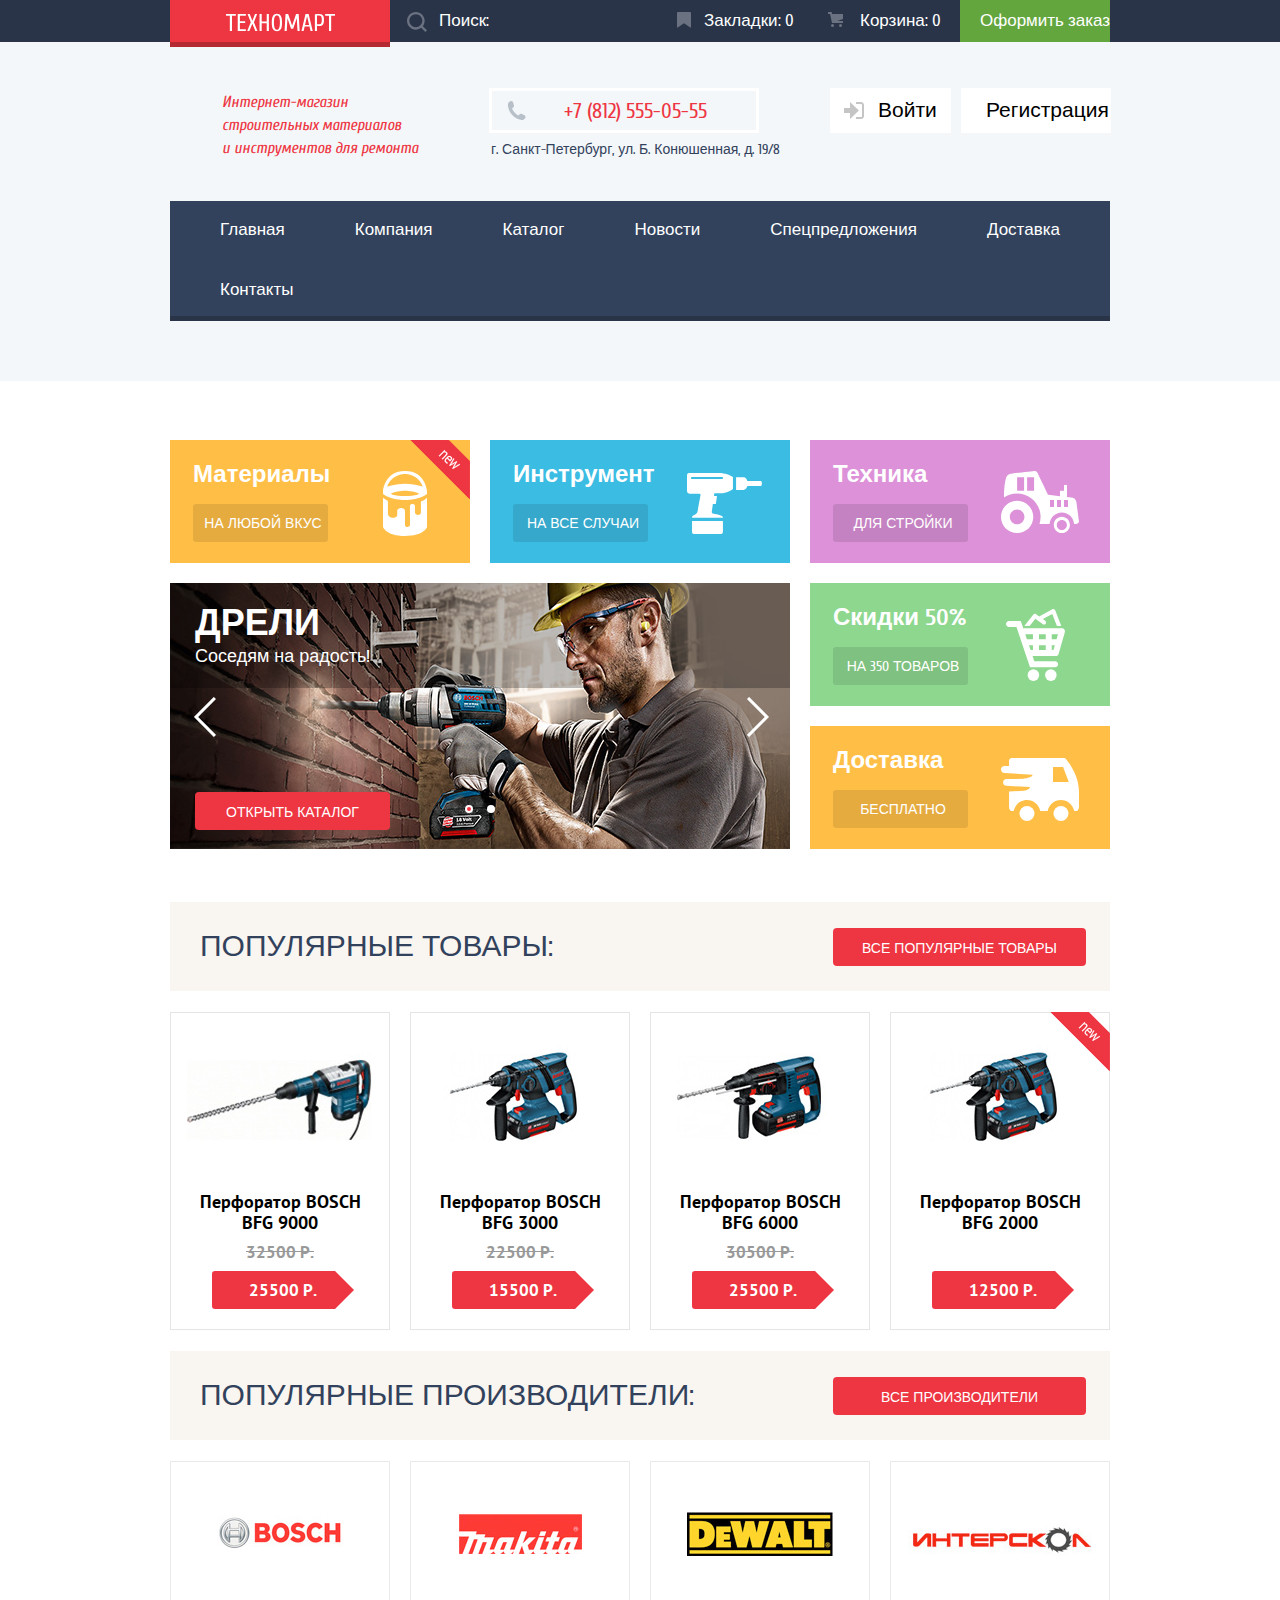
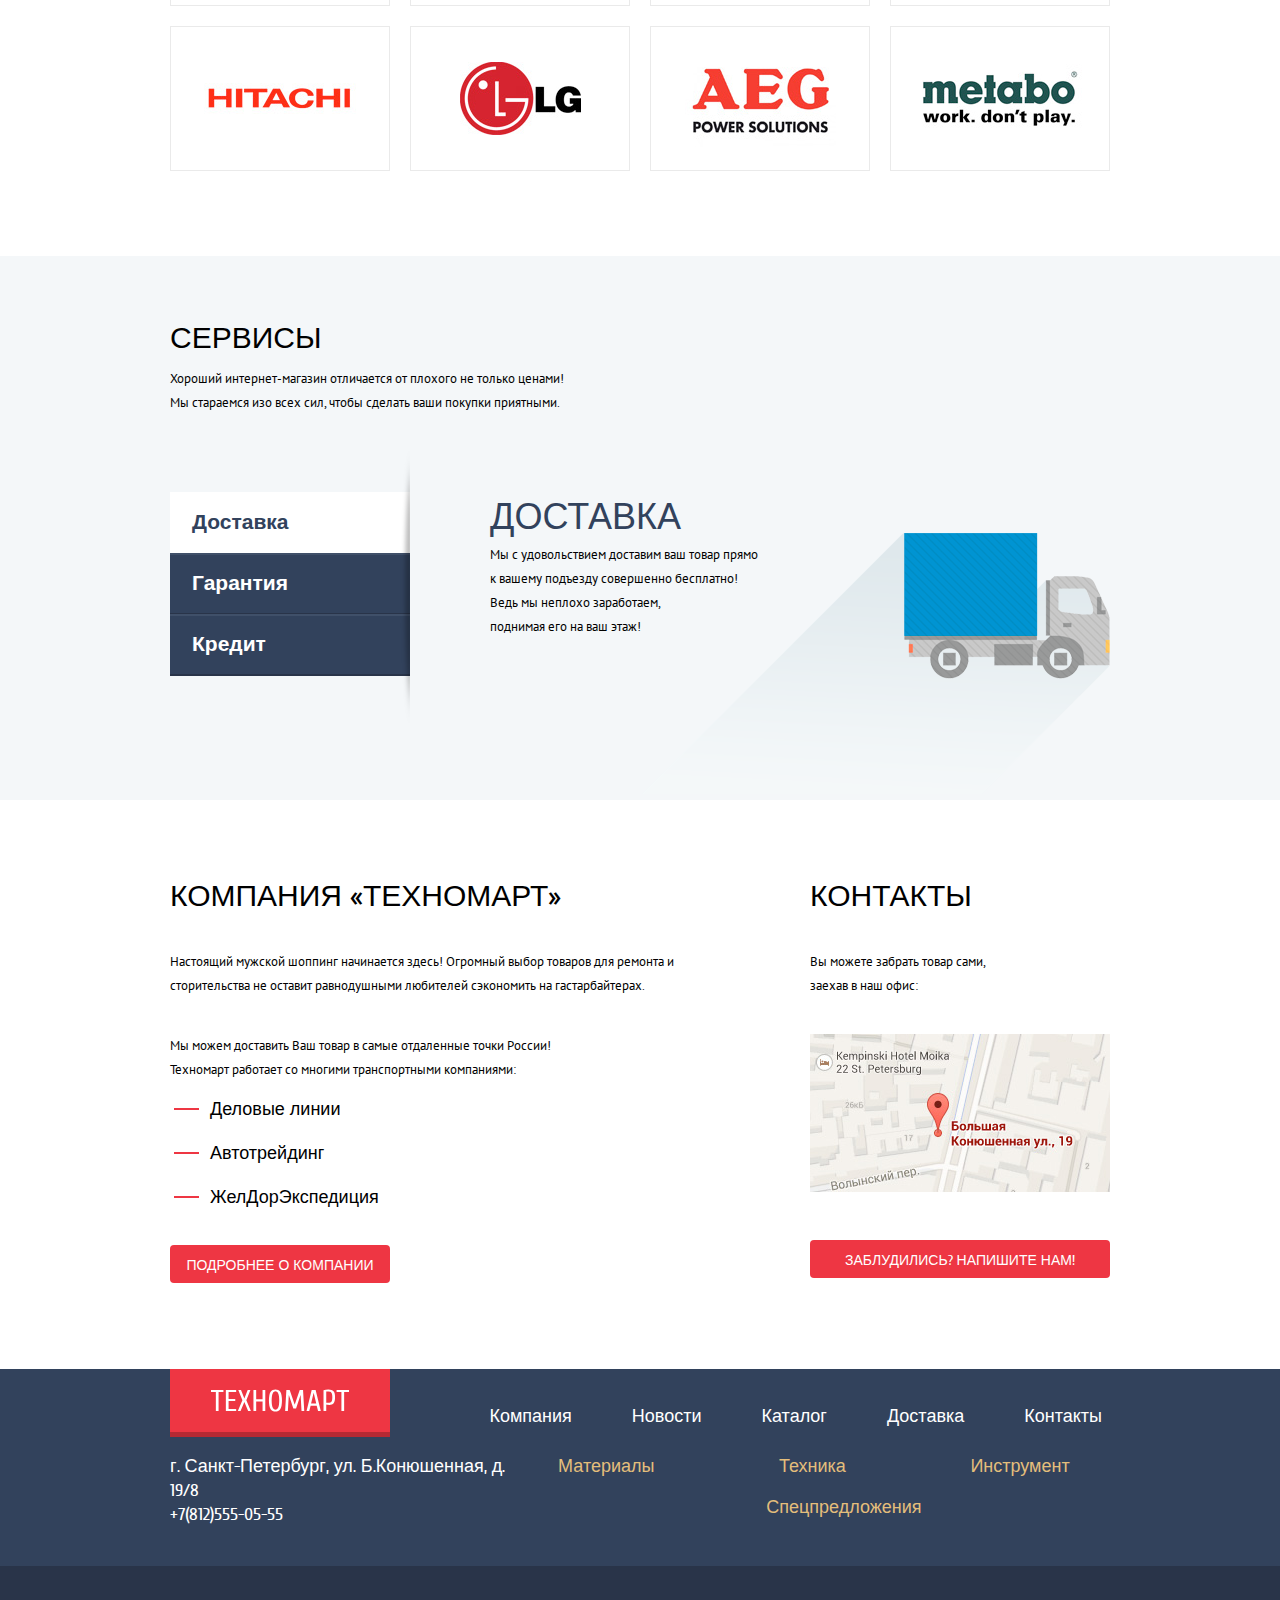
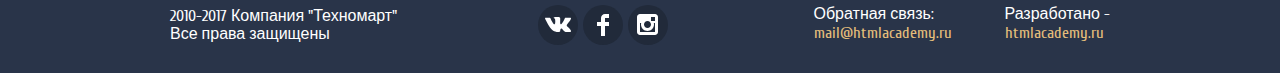
==== index.html @ c39f1f13 "исправил ошибки в js, подогнал весь css под работу в IE11, исправил чекбоксы и радио в каталоге, исп" ====
<!DOCTYPE html>
<html lang="ru">

<head>
  <meta charset="utf-8">
  <meta name="viewport" content="width=device-width, initial-scale=1.0">
  <meta http-equiv="X-UA-Compatible" content="ie=edge">
  <title>HTML Academy: Техномарт</title>
  <link href="https://fonts.googleapis.com/css?family=Cuprum:400,400italic,700&amp;subset=latin,cyrillic"
    rel="stylesheet" type="text/css">
  <link href="https://fonts.googleapis.com/css?family=PT+Sans:400,700&amp;subset=latin,cyrillic" rel="stylesheet"
    type="text/css">
  <link rel="stylesheet" href="css/normalize.css">
  <link rel="stylesheet" href="css/style.css">
</head>

<body>
  <header class="main-header">
    <section class="main-header__up">
      <h2 class="visually-hidden">Техномарт, интернет-магазин инструментов и техники. Панель управления(поиск, оформление заказа)</h2>
      <div class="wrapper container">
        <div>
          <a class="main-header__up-logo"><img src="img/ТЕХНОМАРТ.svg" alt="Надпись ТЕХНОМАРТ" width="109"
              height="19"></a>
        </div>
        <div class="search">
          <form action="#" method="get">
            <label class="search-label">              
              <input type="text" name="search" placeholder="Поиск:">
              <svg class="icon" version="1.1" xmlns="http://www.w3.org/2000/svg"
                xmlns:xlink="http://www.w3.org/1999/xlink" x="0px" y="0px" width="17px" height="17px"
                viewBox="0 0 17 17" enable-background="new 0 0 17 17" xml:space="preserve">
                <g>
                </g>
                <g>
                  <path d="M17,15.586l-3.542-3.542C14.421,10.782,15,9.21,15,7.5C15,3.358,11.643,0,7.5,0C3.358,0,0,3.358,0,7.5
		C0,11.643,3.358,15,7.5,15c1.71,0,3.282-0.579,4.544-1.542L15.586,17L17,15.586z M2,7.5C2,4.467,4.467,2,7.5,2
		C10.532,2,13,4.467,13,7.5c0,3.032-2.468,5.5-5.5,5.5C4.467,13,2,10.532,2,7.5z" />
                </g>
              </svg>
            </label>
          </form>
        </div>
        <div class="main-header__up-actions">
          <a href="bookmarks.html" class="bookmarks">
            <svg class="icon" version="1.1" xmlns="http://www.w3.org/2000/svg"
              xmlns:xlink="http://www.w3.org/1999/xlink" x="0px" y="0px" width="14px" height="16px" viewBox="0 0 14 16"
              enable-background="new 0 0 14 16" xml:space="preserve">
              <path d="M14,15c0,0.55-0.368,0.741-0.818,0.426l-5.363-3.765c-0.45-0.315-1.187-0.315-1.637,0l-5.364,3.765
           C0.368,15.741,0,15.55,0,15V1c0-0.55,0.45-1,1-1h12c0.55,0,1,0.45,1,1V15z" />
            </svg>
            Закладки: 0</a>
          <a href="basket.html" class="basket">
            <svg class="icon" version="1.1" xmlns="http://www.w3.org/2000/svg"
              xmlns:xlink="http://www.w3.org/1999/xlink" x="0px" y="0px" width="15px" height="15px" viewBox="0 0 15 15"
              enable-background="new 0 0 15 15" xml:space="preserve">
              <g>
                <circle cx="4.5" cy="13.5" r="1.5" />
                <circle cx="12.5" cy="13.5" r="1.5" />
                <polygon points="15,2 4.07,2 3.648,0 0,0 0,2 2.031,2 4.016,11 15,11 15,9 9.441,9 15,6.951 	" />
              </g>
            </svg>
            Корзина: 0</a>
          <a href="order.html" class="order">Оформить заказ</a>
        </div>
      </div>
    </section>
    <section class="main-header__down">
      <h2 class="visually-hidden">Техномарт, интернет-магазин инструментов и техники. Контакты и навигация по сайту</h2>
      <div class="wrapper container">
        <div class="main-header__down-info">Интернет-магазин
          <span class="nowrap">строительных материалов</span>
          <span class="nowrap">и инструментов для ремонта</span>          
        </div>
        <div>
          <div class="main-header__down-phone-number">
            <a href="tel:+78125550555" class="number">+7 (812) 555-05-55</a>
          </div>
          <span class="adress">г. Санкт-Петербург, ул. Б. Конюшенная, д. 19/8</span>
        </div>
        <div class="main-header__down-user">         
            <a href="login.html" class="login">
            <svg class="icon" version="1.1" xmlns="http://www.w3.org/2000/svg"
              xmlns:xlink="http://www.w3.org/1999/xlink" x="0px" y="0px" width="20px" height="17px"
              viewBox="0 0 20 17" enable-background="new 0 0 20 17" xml:space="preserve">
              <g>
                <polygon points="14.875,8.5 6,0 6,6 0,6 0,11 6,11 6,17 	" />
              </g>
              <path d="M16.986,15.01h-5.027V17h5.027c2.178,0,3.004-1.81,3.029-3.026V3.028C19.99,1.811,19.164,0,16.986,0h-5.027
         v1.99h5.027c0.839,0,0.992,0.681,1.01,1.057v10.904C17.979,14.327,17.825,15.01,16.986,15.01z" />
            </svg>
            Войти</a>   
        <a href="registration.html" class="register">Регистрация</a>       
                </div>
      </div>
      <nav class="wrapper">
        <ul class="site-navigation">
          <li><a>Главная</a></li>
          <li><a href="about.html">Компания</a></li>
          <li><a href="catalog.html">Каталог</a></li>
          <li><a href="news.html">Новости</a></li>
          <li><a href="promo.html">Спецпредложения</a></li>
          <li><a href="delivery.html">Доставка</a></li>
          <li><a href="contacts.html">Контакты</a></li>          
        </ul>
      </nav>
    </section>
  </header>
  <main class="main-content">
    <div class="wrapper">
      <h1 class="visually-hidden">Техномарт, интернет-магазин инструментов и техники. Ассортимент продукции и Услуги</h1>
      <section class="offers">
        <div class="offers__column">
          <div class="offers__category new">
            <h2>Материалы</h2>
            <a href="#" class="offers__category-button">На любой вкус</a>
          </div>
          <div class="offers__category">
            <h2>Инструмент</h2>
            <a href="#" class="offers__category-button">На все случаи</a>
          </div>
          <article class="offers__category-carousel start">
            <h2 class="offers__category-carousel-heading">Дрели</h2>
            <span class="offers__category-carousel-description">Соседям на радость!</span><br> 
            <span class="arrowleft"></span>         
            <span class="arrowright"></span> 
            <span class="dot-1 dot-active"></span>         
            <span class="dot-2"></span> 
            <a href="catalog.html" class="button">Открыть Каталог</a>
          </article>
      </div>
        <div class="offers__column">
        <div class="offers__category">
          <h2>Техника</h2>
          <a href="#" class="offers__category-button">Для стройки</a>
        </div>        
           <div class="offers__category">
            <h2>Скидки 50%</h2>
            <a href="#" class="offers__category-button">На 350 товаров</a>
          </div>
          <div class="offers__category">
            <h2>Доставка</h2>
            <a href="#" class="offers__category-button">Бесплатно</a>
          </div>
       </div> 
         </section>

      <section>
        <div class="popular-goods">
          <h2>Популярные товары:</h2><a href="" class="button">Все популярные товары</a>
        </div>
        <div class="items">
          <div class="items__list">
            <article class="items__list-item">
              <div class="items__list-item-actions">
                <a href="#" class="buy">
                  <svg version="1.1"  xmlns="http://www.w3.org/2000/svg"
                    xmlns:xlink="http://www.w3.org/1999/xlink" x="0px" y="0px" width="15px" height="15px"
                    viewBox="0 0 15 15" enable-background="new 0 0 15 15" xml:space="preserve">
                    <g>
                      <circle cx="4.5" cy="13.5" r="1.5" />
                      <circle cx="12.5" cy="13.5" r="1.5" />
                      <polygon points="15,2 4.07,2 3.648,0 0,0 0,2 2.031,2 4.016,11 15,11 15,9 9.441,9 15,6.951 	" />
                    </g>
                  </svg>
                  Купить</a>
                <a href="#" class="bookmark">В закладки</a>
              </div>
              <h3>
                Перфоратор BOSCH<br>
                BFG 9000
              </h3>
              <img src="img/Perforator_1.jpg" alt="Изображение Перфоратора BFG 3000" width="218" height="170">
              <span class="linethrough">
                32500 Р.
              </span>
              <a href="#" class="item-button">25500 Р.</a>
            </article>
            <article class="items__list-item">
              <div class="items__list-item-actions">
                <a href="#" class="buy">
                  <svg version="1.1" xmlns="http://www.w3.org/2000/svg"
                    xmlns:xlink="http://www.w3.org/1999/xlink" x="0px" y="0px" width="15px" height="15px"
                    viewBox="0 0 15 15" enable-background="new 0 0 15 15" xml:space="preserve">
                    <g>
                      <circle cx="4.5" cy="13.5" r="1.5" />
                      <circle cx="12.5" cy="13.5" r="1.5" />
                      <polygon points="15,2 4.07,2 3.648,0 0,0 0,2 2.031,2 4.016,11 15,11 15,9 9.441,9 15,6.951 	" />
                    </g>
                  </svg>
                  Купить</a>
                <a href="#" class="bookmark">В закладки</a>
              </div>
              <h3>
                Перфоратор BOSCH<br>
                BFG 3000
              </h3>
              <img src="img/Perforator_2.jpg" alt="Изображение Перфоратора BFG 3000" width="218" height="170">
              <span class="linethrough">
                22500 Р.
              </span>
              <a href="#" class="item-button">
                15500 Р.
              </a>
            </article>
            <article class="items__list-item">
              <div class="items__list-item-actions">
                <a href="#" class="buy">
                  <svg version="1.1" xmlns="http://www.w3.org/2000/svg"
                    xmlns:xlink="http://www.w3.org/1999/xlink" x="0px" y="0px" width="15px" height="15px"
                    viewBox="0 0 15 15" enable-background="new 0 0 15 15" xml:space="preserve">
                    <g>
                      <circle cx="4.5" cy="13.5" r="1.5" />
                      <circle cx="12.5" cy="13.5" r="1.5" />
                      <polygon points="15,2 4.07,2 3.648,0 0,0 0,2 2.031,2 4.016,11 15,11 15,9 9.441,9 15,6.951 	" />
                    </g>
                  </svg>
                  Купить</a>
                <a href="#" class="bookmark">В закладки</a>
              </div>
              <h3>
                Перфоратор BOSCH<br>
                BFG 6000
              </h3>
              <img src="img/Perforator_3.jpg" alt="Изображение Перфоратора BFG 3000" width="218" height="170">
              <span class="linethrough">
                30500 Р.
              </span>
              <a href="#" class="item-button">25500 Р.</a>
            </article>
            <article class="items__list-item new-item">
              <div class="items__list-item-actions">
                <a href="#" class="buy">
                  <svg version="1.1" xmlns="http://www.w3.org/2000/svg"
                    xmlns:xlink="http://www.w3.org/1999/xlink" x="0px" y="0px" width="15px" height="15px"
                    viewBox="0 0 15 15" enable-background="new 0 0 15 15" xml:space="preserve">
                    <g>
                      <circle cx="4.5" cy="13.5" r="1.5" />
                      <circle cx="12.5" cy="13.5" r="1.5" />
                      <polygon points="15,2 4.07,2 3.648,0 0,0 0,2 2.031,2 4.016,11 15,11 15,9 9.441,9 15,6.951 	" />
                    </g>
                  </svg>
                  Купить</a>
                <a href="#" class="bookmark">В закладки</a>
              </div>
              <h3>
                Перфоратор BOSCH<br>
                BFG 2000
              </h3>
              <img src="img/Perforator_2.jpg" alt="Изображение Перфоратора BFG 3000" width="218" height="170">
              <span class="hidden">
                &nbsp;
              </span>
              <a href="#" class="item-button">12500 Р.</a>
            </article>
          </div>
        </div>
      </section>
      <section>
        <div class="popular-brands">
          <h2>Популярные производители:</h2><a href="" class="button">Все производители</a>
        </div>
        <div class="popular-brands__list">
          <a href=""><img src="img/bosch.jpg" alt="Производитель BOSCH" width="126" height="37"></a>
          <a href=""><img src="img/Makita.jpg" alt="Производитель Makita" width="123" height="40"></a>
          <a href=""><img src="img/DeWALT.jpg" alt="Производитель DeWALT" width="146" height="44"></a>
          <a href=""><img src="img/Интерскол.jpg" alt="Производитель Интерскол" width="200" height="88"></a>
          <a href=""><img src="img/Hitachi.jpg" alt="Производитель Hitachi" width="169" height="31"></a>
          <a href=""><img src="img/LG.jpg" alt="Производитель LG" width="121" height="73"></a>
          <a href=""><img src="img/AEG.jpg" alt="Производитель AEG" width="151" height="96"></a>
          <a href=""><img src="img/Metabo.jpg" alt="Производитель Metabo" width="204" height="69"></a>
        </div>
      </section>
    </div>
    <section class="service">
      <div class="wrapper">
        <h2 class="visually-hidden">Услуги логистики</h2>
        <h3>Сервисы</h3>
        <p>Хороший интернет-магазин отличается от плохого не только ценами!<br>
          Мы стараемся изо всех сил, чтобы сделать ваши покупки приятными.</p>
        <div class="container">
          <div class="service-buttons">
            <button type="button" class="delivery-button service__back service__active ">Доставка</button>
            <button type="button" class="garanty-button service__back">Гарантия</button>
            <button type="button" class="credit-button service__back">Кредит</button>
          </div>
          <div class="delivery">
            <h4>Доставка</h4>
            <pre>
Мы с удовольствием доставим ваш товар прямо
к вашему подъезду совершенно бесплатно!
Ведь мы неплохо заработаем,
поднимая его на ваш этаж!</pre>
          </div>
          <div class="garanty">
            <h4>Гарантия</h4>
            <pre>
Если купленный у нас товар поломается или заискрит, 
а также в случае пожара, спровоцированного его возгоранием,
вы всегда можете быть уверены в нашей гарантии. Мы обменяем
сгоревший товар на новый. 
Дом уж восстановите как-нибудь сами.</pre>
          </div>
          <div class="credit">
            <h4>Кредит</h4>
            <pre>
Залезть в долговую яму стало проще!
Кредитные консультанты придут вам на помощь.
            </pre>
            <a href="#" class="button">Отправить заявку</a>
          </div>
        </div>
      </div>
    </section>
    <div class="wrapper">
      <div class="index-columns">
        <section class="about">
          <h2>КОМПАНИЯ «Техномарт»</h2>
          <p>Настоящий мужской шоппинг начинается здесь! Огромный выбор товаров для ремонта и<br>
            сторительства не оставит равнодушными любителей сэкономить на гастарбайтерах.</p>
          <p>Мы можем доставить Ваш товар в самые отдаленные точки России!<br>
            Техномарт работает со многими транспортными компаниями:
          </p>
          <ul class="about__list-info">
            <li>Деловые линии</li>
            <li>Автотрейдинг</li>
            <li>ЖелДорЭкспедиция</li>
          </ul>
          <a href="" class="button">Подробнее о компании</a>
        </section>
        <section class="contacts">
          <h2>КОНТАКТЫ</h2>
          <p>Вы можете забрать товар сами,<br>
            заехав в наш офис:</p>
            <p class="map-back">
              <iframe src="https://www.google.com/maps/embed?pb=!1m18!1m12!1m3!1d1998.5989424124025!2d30.320894616175977!3d59.93879686904785!2m3!1f0!2f0!3f0!3m2!1i1024!2i768!4f13.1!3m3!1m2!1s0x4696310fca5ba729%3A0xea9c53d4493c879f!2z0JHQvtC70YzRiNCw0Y8g0JrQvtC90Y7RiNC10L3QvdCw0Y8g0YPQuy4sIDE5LCDQodCw0L3QutGCLdCf0LXRgtC10YDQsdGD0YDQsywgMTkxMTg2!5e0!3m2!1sru!2sru!4v1582479692124!5m2!1sru!2sru" width="300" height="158" frameborder="0" style="border:0;" allowfullscreen=""></iframe>
              <a href="#" class="map-link"><img src="img/map.jpg" alt="адрес магазина: г. Санкт-Петербург, ул. Большая Конюшенная, д.19/8" width="300"
                height="158"></a>
            </p>          
          <a href="#" class="button feedback-button">Заблудились? Напишите нам!</a>
        </section>
      </div>
    </div>
  </main>
  <footer>
    <section class="footer-up">
      <h2 class="visually-hidden">Техномарт, интернет-магазин инструментов и техники. Навигация по сайту</h2>
      <div class="wrapper">
        <div class="container-top">
          <div><a class="footer-up__logo"><img src="img/ТЕХНОМАРТ.svg" alt="надпись ТЕХНОМАРТ" width="138"
                height="23"></a></div>
          <ul class="footer-nav first">
            <li><a href="#">Компания</a></li>
            <li><a href="#">Новости</a></li>
            <li><a href="catalog.html">Каталог</a></li>
            <li><a href="#">Доставка</a></li>
            <li><a href="#">Контакты</a></li>
          </ul>
        </div>

        <div class="container-bottom">
          <p>г. Санкт-Петербург, ул. Б.Конюшенная, д. 19/8<br>
            +7(812)555-05-55
          </p>
          <ul class="footer-nav">
            <li><a href="#" class="wheat">Материалы</a></li>
            <li><a href="#" class="wheat">Техника</a></li>
            <li><a href="#" class="wheat">Инструмент</a></li>
            <li><a href="#" class="wheat">Спецпредложения</a></li>
          </ul>
        </div>
      </div>
    </section>
    <section class="footer-down">
       <h2 class="visually-hidden">Техномарт, интернет-магазин инструментов и техники. Социальные сети и обратная связь.</h2>
      <div class="wrapper container">
        <div>
          2010-2017 Компания "Техномарт"<br>
          Все права защищены
        </div>
        <div class="social">
          <ul class="social__list">
            <li><a href=""><img src="img/vk-icon.svg" alt="vk" width="26" height="15"></a></li>
            <li><a href=""><img src="img/fb-icon.svg" alt="facebook" width="12" height="22"></a></li>
            <li><a href=""><img src="img/insta-icon.svg" alt="instagramm" width="21" height="21"></a></li>
          </ul>
        </div>
        <div class="copyright">
          <div>Обратная связь:<br>
            <a href="" class="wheat">mail@htmlacademy.ru</a>
          </div>
          <div>Разработано -<br>
            <a href="https://htmlacademy.ru/intensive/htmlcss" class="wheat">htmlacademy.ru</a>
          </div>
        </div>
      </div>
    </section>
  </footer>

  <section class="modal modal-feedback">
    <h2 class="visually-hidden">Форма обратной связи</h2>
    <form action="#" method="post" class="modal-feedback-form"> 
        <div class="modal-body">
        <label>
          <span>Ваше имя:</span><br>
        <input type="text" name="name" placeholder="Имя Фамилия" >
      </label>     
        <label >
          <span>Ваш e-mail: </span><br>
        <input type="email" name="email" placeholder="email@example.com" >
      </label>      
        <label >
          <span>Текст письма</span><br>
        <textarea name="message" cols="30" rows="10" placeholder="В свободной форме" ></textarea>
      </label>
    </div>     
      <div class="buttonback">
        <button type="submit" class="button">Отправить</button>
      </div>
    </form>
    <button type="button" class="button-close"></button>
  </section>



  <section class="modal modal-map">
    <h2 class="visually-hidden">Карта маршрута до нашего магазина</h2>
    <img src="img/map.png" alt="адрес магазина: г. Санкт-Петербург, ул. Большая Конюшенная, д.19/8" width="940"
      height="446">
    <button type="button" class="button-close"></button>
  </section>

  <section class="modal modal-basket">
    <h2 class="visually-hidden">Добавление товара в корзину</h2>
    <div>
      <h3>Товар добавлен в корзину!</h3>
    </div>
    <div class="buttonback">
    <a href="" class="button">ОФОРМИТЬ ЗАКАЗ</a>
    <button type="button" class="button continue">ПРОДОЛЖИТЬ ПОКУПКИ</button>
  </div>
  <button type="button" class="button-close"></button>
  </section>

  <script src="js/carousel.js"></script>
  <script src="js/service.js"></script>
  <script src="js/modals.js"></script>

</body>

</html>
---- css/style.css ----
/* Шрифты */

/* cuprum-regular - latin */
@font-face {
    font-family: 'Cuprum';
    font-style: normal;
    font-weight: 400;
    src: url('../fonts/cuprum-v11-latin-regular.eot'); /* IE9 Compat Modes */
    src: local('Cuprum Regular'), local('Cuprum-Regular'),
         url('../fonts/cuprum-v11-latin-regular.eot?#iefix') format('embedded-opentype'), /* IE6-IE8 */
         url('../fonts/cuprum-v11-latin-regular.woff2') format('woff2'), /* Super Modern Browsers */
         url('../fonts/cuprum-v11-latin-regular.woff') format('woff'), /* Modern Browsers */
         url('../fonts/cuprum-v11-latin-regular.ttf') format('truetype'), /* Safari, Android, iOS */
         url('../fonts/cuprum-v11-latin-regular.svg#Cuprum') format('svg'); /* Legacy iOS */
  }
  /* cuprum-italic - latin */
  @font-face {
    font-family: 'Cuprum';
    font-style: italic;
    font-weight: 400;
    src: url('../fonts/cuprum-v11-latin-italic.eot'); /* IE9 Compat Modes */
    src: local('Cuprum Italic'), local('Cuprum-Italic'),
         url('../fonts/cuprum-v11-latin-italic.eot?#iefix') format('embedded-opentype'), /* IE6-IE8 */
         url('../fonts/cuprum-v11-latin-italic.woff2') format('woff2'), /* Super Modern Browsers */
         url('../fonts/cuprum-v11-latin-italic.woff') format('woff'), /* Modern Browsers */
         url('../fonts/cuprum-v11-latin-italic.ttf') format('truetype'), /* Safari, Android, iOS */
         url('../fonts/cuprum-v11-latin-italic.svg#Cuprum') format('svg'); /* Legacy iOS */
  }
  /* cuprum-700 - latin */
  @font-face {
    font-family: 'Cuprum';
    font-style: normal;
    font-weight: 700;
    src: url('../fonts/cuprum-v11-latin-700.eot'); /* IE9 Compat Modes */
    src: local('Cuprum Bold'), local('Cuprum-Bold'),
         url('../fonts/cuprum-v11-latin-700.eot?#iefix') format('embedded-opentype'), /* IE6-IE8 */
         url('../fonts/cuprum-v11-latin-700.woff2') format('woff2'), /* Super Modern Browsers */
         url('../fonts/cuprum-v11-latin-700.woff') format('woff'), /* Modern Browsers */
         url('../fonts/cuprum-v11-latin-700.ttf') format('truetype'), /* Safari, Android, iOS */
         url('../fonts/cuprum-v11-latin-700.svg#Cuprum') format('svg'); /* Legacy iOS */
  }

  /* pt-sans-regular - latin */
@font-face {
    font-family: 'PT Sans';
    font-style: normal;
    font-weight: 400;
    src: url('../fonts/pt-sans-v11-latin-regular.eot'); /* IE9 Compat Modes */
    src: local('PT Sans'), local('PTSans-Regular'),
         url('../fonts/pt-sans-v11-latin-regular.eot?#iefix') format('embedded-opentype'), /* IE6-IE8 */
         url('../fonts/pt-sans-v11-latin-regular.woff2') format('woff2'), /* Super Modern Browsers */
         url('../fonts/pt-sans-v11-latin-regular.woff') format('woff'), /* Modern Browsers */
         url('../fonts/pt-sans-v11-latin-regular.ttf') format('truetype'), /* Safari, Android, iOS */
         url('../fonts/pt-sans-v11-latin-regular.svg#PTSans') format('svg'); /* Legacy iOS */
  }
  /* pt-sans-700 - latin */
  @font-face {
    font-family: 'PT Sans';
    font-style: normal;
    font-weight: 700;
    src: url('../fonts/pt-sans-v11-latin-700.eot'); /* IE9 Compat Modes */
    src: local('PT Sans Bold'), local('PTSans-Bold'),
         url('../fonts/pt-sans-v11-latin-700.eot?#iefix') format('embedded-opentype'), /* IE6-IE8 */
         url('../fonts/pt-sans-v11-latin-700.woff2') format('woff2'), /* Super Modern Browsers */
         url('../fonts/pt-sans-v11-latin-700.woff') format('woff'), /* Modern Browsers */
         url('../fonts/pt-sans-v11-latin-700.ttf') format('truetype'), /* Safari, Android, iOS */
         url('../fonts/pt-sans-v11-latin-700.svg#PTSans') format('svg'); /* Legacy iOS */
  }

  /* Общие */

 html {
    box-sizing: border-box;   
  }

  *, *::before, *::after {
      box-sizing: inherit;
  }

  img {
    max-width: 100%;
  }

body {  
    margin: 0;
    padding: 0;
    background-color: #fff;    
    font-family: 'Cuprum', sans-serif;
    font-weight: normal;
    font-stretch: normal;   
    letter-spacing: normal;  
    text-align: left; 
    font-size: 18px;
}


.visually-hidden {
    position: absolute;
    clip: rect(0 0 0 0);
    width: 1px;
    height: 1px;
    margin: -1px;    
    margin: -1px; 
    font-size: 0;   
  }
  

a {
    text-decoration: none;
    color: inherit;
    font-family: inherit;
}

.wrapper {
    width: 940px;
    margin: 0 auto;
    }

.site-navigation{ 
    display: flex;
    justify-content:  space-between;
    align-items: center;
    flex-wrap: wrap;
    width: 940px;     
    padding:0;
    margin: 0;  
    font-size: 0;    
    line-height: 1px;    
    background-color: #32425c; 
    margin: 0; 
    padding: 0 20px;
    text-align: center;
    box-shadow: inset 0px -5px 0 0 #293449;    
    margin-bottom: 60px;
}

.site-navigation a{
    font-size: 17px;
    display: inline-block;
    margin: 0;
    vertical-align: middle;
    color: #ffffff;   
    padding: 28px 30px 31px;   
}

.site-navigation a:hover{
    background-color: #293449;
}

.site-navigation a:active{
    background-color: #1d2739;
    color: rgba(255, 255, 255, 0.5);
}


/* Header */

.main-header {
    background-color:#f4f7f9;  
    overflow: hidden;   
}

.main-header__up {
    background-color:#293449;    
    height: 42px;
    margin-bottom: 46px;
}

.main-header__up .container {
    display: flex;
    justify-content: space-between;
    align-items: center;
}

.main-header__up a {
    color: #ffffff;  
    font-size: 17px;  
    line-height: 1.06;    
  }

  .main-header__up-actions {
    display: flex;
  }

.bookmarks,
.basket,
.order {   
    position: relative;    
    width: 150px;
    height: 42px;
    text-align: center;    
    line-height: 1;
    font-weight: 400;
    font-style: normal;
    text-align: left; 
    white-space: nowrap;     
}

.bookmarks {
    padding: 12px 27px 13px 44px ;       
}

.order {
    background-color: #63a63e;  
    padding: 12px 22px 12px 20px ;       
}

.basket {
    padding: 12px 25px 13px 50px ; 
}

.basket-active {
    background-color: #ee3643;   
}


.order:hover {
    background-color: #5fbb2d;
}

.order:active {
    background-color: #518534;
}

.icon {
    position: absolute;    
}

.main-header__up  .icon {
    fill: #ffffff;  
    opacity: 0.3; 
}

.search input[type="text"]:focus + .icon {
    fill: #ee3643;
    opacity: 1; 
}

.bookmarks .icon {
    top: 12px;
    left: 17px;
}

.basket .icon {
    top: 12px;
    left: 18px;    
}

.search {
    position: relative;
    height: 42px;    
    margin-right: auto;
    flex-grow: 1;
}

.search-label svg{
    position: absolute;
    top: 12px;
    left: 17px;
    z-index: 20;
    width: 20px;
    height: 20px;        
    cursor: pointer;
}

.search input[type="text"]{   
    border: none;
    background-color: #293449;
    width: 100%;
    padding: 11px 10px 10px 49px;
    cursor: pointer;  
    color: #ffffff;
}

.search input[type="text"]::placeholder{
  color: #ffffff;
  font-size: 17px;
  line-height: 1.06;
}

.search:hover input[type="text"],
.bookmarks:hover,
.basket:hover {
    background-color: #212a3a;
}

.search input[type="text"]:focus  {
    background-color: #fff;  
    color: #000;
}

.search input[type="text"]:focus::placeholder{    
    color: #000;
}


.search:hover .icon,
.bookmarks:hover .icon,
.basket:hover .icon{
     opacity: 1;
 }


.bookmarks:active .icon,
.basket:active .icon{
     opacity: 0.3;
 }



.bookmarks:active,
.basket:active {
    background-color: #161d29; 
}


.main-header__up-logo {
    width: 220px;
    height: 42px;
    background-color: #ee3643;
    box-shadow: 0 5px 0 0 #b52933;
    display: inline-block;
    vertical-align: middle;
    padding: 13px 55px 15px 56px;
}

.main-header__up-logo:hover{
    background-color: #ca2c37;
}

.main-header__up-logo:active{
    background-color: #ba2732;
}


.main-header__down .container {
    display: flex; 
    margin-bottom: 39px;   
  }

.main-header__down {    
    margin-bottom: 59px;
   }
  
.main-header__down ul{
    list-style: none;
}

.main-header__down-info {  
    color: #ee3643;
    font-size: 16px;
    width: 196px;
    line-height: 23px;
    font-style: italic; 
    margin-top: 3px;
    margin-left: 52px;
    margin-right: 71px;

}

.nowrap {
    white-space: nowrap;
}

.main-header__down-phone-number {
  position: relative;
   padding: 10px 46px 10px 72px;
  color: #ee3643;
  font-size: 21px;
  line-height: 1; 
  border: 3px solid #ffffff;
  width: 270px;
  height: 45px;   
  margin-bottom: 5px;
}


.main-header__down-phone-number::before {
    content: "";
    position: absolute;
    top: 13x;
    left: 15px;
    width: 19px;
    height: 19px;
    background: url(../img/icon-phone.svg) no-repeat;  
}

.adress{      
    display: inline-block; 
    vertical-align: middle;
    font-size: 14px;
    line-height: 24px;
    text-align: center;
    color: #32425c;   
    width: 270px;
    margin-left: 2px;
    white-space: nowrap;
}

.main-header__down-user {  
    display: flex;  
}

.login, .register {
    position: relative;
    background-color: #fff;
    font-size: 21px;
    line-height: 21px;
    color:  #000000;
    width: 121px;
    height: 45px;    
    position: relative;    
}

.login {
    position: relative;
    width: 121px;
    height: 45px;
    margin-left: 69px;
    margin-right: 10px;
    padding: 12px 27px 12px 48px ;
}

.register {    
    width: 150px;
    height: 45px;
    padding: 12px 25px 12px 25px ;
}

.login .icon{    
    left: 14px;
    top: 14px;
    width: 20px;
    height: 17px;
    fill: #c5c5c5;
}

.login:hover,
.register:hover {
    color: #ee3643;
}

.login:active,
.register:active {
    color:rgba(0, 0, 0, 0.3);
} 

.login:hover svg{
    fill: #32425C;
}

.login:active svg{
    fill: rgba(0, 0, 0, 0.3);
    }


/* Кнопки */


.button {
    display: inline-block;
    vertical-align: middle;
    text-transform: uppercase;
    background-color: #ee3643;
    border: none;
    color: #ffffff;
    text-align: center;
    font-size: 14px;
    line-height: 1;
    padding: 14px;   
    border-radius: 4px; 
}

.button:hover {
    background-color: #ca2c37;
}

.button:active {
    background-color: #ba2732;
}

.button-show {
    width: 140px;
    height: 38px;
    font-size: 13px;
    text-transform: uppercase;
    border: solid 1px #e5e5e5;
    background-color: #ffffff;
    margin-top: 46px;
    border-radius: 3px;
    cursor: pointer;
}

.button-close {
    position: absolute;
    top: 9px;
    right: 9px;
    width: 21px;
    height: 21px;
    border: none;
    background-color: transparent;
    background-image: url(../img/form-close.png);
    cursor: pointer;
}


.index-columns {
    display: flex;
    justify-content: space-between;
    margin-bottom: 86px;
}

.index-columns h2 {
    font-size: 30px;
    line-height: 30px;
    margin: 0;     
    margin-bottom: 38px;
    font-weight: normal;    
    font-stretch: normal;
    font-style: normal;   
    letter-spacing: normal;
    text-transform: uppercase;
}

.index-columns p {
    font-family: 'PT Sans', sans-serif;
    font-size: 13px;  
    line-height: 1.85;  
    margin:0;
}

.about  {   
    width: 528px;
    min-height: 362px;
}

.about>p:first-of-type{   
    margin-bottom: 36px;
}

.contacts {   
  width: 300px;
  min-height: 367px;
  
}

.contacts>p:first-of-type{
    margin-bottom: 36px;
}

.map-back {
    position: relative;
    margin: 0;
    padding: 0; 
    margin-bottom: 40px;
}

.feedback-button {
    margin-top: 40px;
}

.about ul {
    list-style: none;
    font-weight: bold;
    font-size: 18px;
}

.about__list-info {
    margin-bottom: 37px;
}

.about__list-info li {
 position: relative;
  font-weight: normal;
  font-stretch: normal;
  font-style: normal;
  line-height: 1.11;
  letter-spacing: normal;
  text-align: left;
  margin-bottom: 24px;
}

.about__list-info li::before {
    content: '';
    position: absolute;
    left: -36px;
    top: 8px;
    display: block;
    width: 25px;
    height: 2px;
    background-color: #ee3643;
  }

.popular-brands__list {
margin-block-start: 0;
margin-block-end: 0;
list-style: none;
display: flex;
justify-content: space-between;
flex-wrap: wrap;
overflow: hidden;
margin-bottom: 65px;
}

.popular-brands__list a {
    width: 220px;
    height: 145px;
    border: solid 1px #eaeaea;
    background-color: #ffffff;   
    margin-bottom: 20px;
    display: flex;  
    justify-content: center;
    align-items: center;
}

.popular-brands__list a:hover {
    box-shadow: 0px 10px 25px 0 rgba(41, 52, 73, 0.5);
}

.popular-brands__list a:active {  
    opacity: 0.3;
    box-shadow: 0px 4px 10px 0 rgba(41, 52, 73, 0.5);
}


.service {
    background-color: #f4f7f9;
    padding-top: 68px;
    margin-bottom: 82px;    
}

.service .container {
    display: flex;
    justify-content: space-between;
    align-items: flex-start;    
}

.service h3 {
    font-size: 30px;
    text-transform: uppercase;
    line-height: 1;
    letter-spacing: normal;
    font-weight: normal;
    margin: 0; 
}

.service h4 {
    font-size: 36px;
    line-height: 1.43;
    text-transform: uppercase;
    color: #32425c;
    font-weight: normal;
    margin: 0;
}

.service pre {
    font-family: PT Sans, sans-serif;
    font-size: 13px;
    font-weight: normal;
    line-height: 24px;
    padding-left: 0;  
    margin: 0;        
}

.service .wrapper > p {
    padding-bottom: 64px;   
    font-family: PT Sans, sans-serif;
    font-size: 13px;
    font-weight: normal;
    line-height: 24px;     
}

.service-buttons {
    display: flex;
    flex-direction: column; 
    margin-right: 80px; 
    position: relative;    
}
.service-buttons::after{
    position: absolute;
    content: "";
    z-index: 70;
    top: -45px;
    left: 230px;
    width: 15px;
    height: 284px;
    background-image: url(../img/shadow.png); 
    background-repeat: no-repeat;    
    background-position: 0 0;
}

.delivery {
    display: block;
    background-image: url("../img/delivery.png");
    background-repeat: no-repeat;
    background-position: 100% 41px;   
    flex-grow: 1;    
    min-height: 308px;  
    
}


.garanty {
    display: none;
    background-image: url("../img/guarantee.png");
    background-repeat: no-repeat;  
    background-position: 100% 41px;   
    flex-grow: 1; 
    min-height: 308px; 
}   

.credit {
    display: none;
    background-image: url("../img/credit.jpg");
    background-repeat: no-repeat;   
    background-position: 100% 41px;   
    flex-grow: 1; 
    min-height: 308px;    
}

.credit .button {
    width: 195px;
    height: 38px;
}

.service__back {
    width: 240px;
    height: 61px;
    background-color: #32425c;
    color: #fff;    
    border: none;
    padding-left: 22px;
    font-size: 21px;
    font-weight: bold;
    font-stretch: normal;
    font-style: normal;
    line-height: 1.43;
    letter-spacing: normal;
    text-align: left;
    box-shadow: 0px 1px 0 0 #293449, inset 0px 1px 0 0 #405069;    
    cursor: pointer;  
}

.service__active {
    background-color: #fff;
    color: #32425c;
    box-shadow: 0px 1px 0 0 #ffffff, inset 0px 1px 0 0 #ffffff;
}

.service__back:not(.service__active) {
    border-top: 1px solid #405069;
    border-bottom: 1px solid #293449;
}

.service__back:not(.service__active):hover {
    background-color: #293449;
}



.offers {
    display: flex;   
    justify-content: space-between;   
    font-size: 14px;     
    margin-top: 59px;
    margin-bottom: 33px; 
    color: #ffffff; 
}

.offers__column {
    display: flex;
    flex-direction: column;
    flex-wrap: wrap;    
}

.offers__column:first-of-type{
    flex-direction: row;
    flex-wrap: wrap;    
   
    width: 620px;
    justify-content: space-between;
}

.offers__category {   
    width: 300px;
    height: 123px; 
    margin-bottom: 20px;
    padding: 21px 23px;   
}

.offers h2 {
    font-size: 24px;
    margin: 0;
    margin-bottom: 15px;
}

.offers__category-button {
    display: block;
    width: 135px;
    min-height: 38px;    
    background-color: rgba(0,0,0, 0.1);
    text-transform: uppercase;
    text-align: center;
    padding: 12px 0 10px 5px;
    color: #ffffff;
    border-radius: 3px;
}   

.offers__category-button:hover {
    background-color: rgba(0,0,0, 0.2);
}

.offers__category-carousel {
    position: relative;
    background-color: #685c53;    
    background-repeat: no-repeat;
    width: 620px;
    height: 266px;
    margin-bottom: 20px;    
    color: #ffffff;
    font-size: 18px;
    padding-left: 25px;  
}

.start {
    background-image: url(../img/carousel-1.png);
}

.end {
    background-image: url(../img/carousel-2.jpg);
}

.dot-1 {
    position: absolute;
    display: block; 
    width: 8px;
    height: 8px;
    background-color: #fff;
    border: 2px solid #fff; 
    border-radius: 50%; 
    bottom: 36px;
    left: 295px; 
    z-index: 20; 
    cursor: pointer;
}

.dot-2{
    position: absolute;
    display: block; 
    width: 8px;
    height: 8px;
    background-color: #fff;
    border: 2px solid #fff; 
    border-radius: 50%; 
    bottom: 36px;
    left: 317px;  
    z-index: 20; 
    cursor: pointer;    
}

.dot-active {
    background-color: #ee3643;
}

.offers__category-carousel .arrowleft {
    position: absolute;
    display: block;  
    background-image: url(../img/icon-left.png);
    width: 22px;
    height: 40px;
    top: 114px;
    left: 24px; 
    z-index: 20;
    cursor: pointer;
}

.offers__category-carousel .arrowright  {
    position: absolute;
    display: block; 
    background-image: url(../img/icon-right.png);
    width: 22px;
    height: 40px;
    top: 114px;
    left: 577px;
    z-index: 20;
    cursor: pointer;
}

.offers__category-carousel h2 {
    font-size: 36px;     
    margin: 0;
    margin-top: 20px; 
    margin-bottom: 3px;
    text-transform: uppercase;  
}

.offers__category-carousel .button {
    width: 195px;
    height: 38px;    
    margin-top: 124px;    
}

.offers__category:nth-of-type(1) {
    position: relative;
    background-color: #ffbf47;
    background-image: url(../img/icon-1.svg);    
    background-repeat: no-repeat;  
    background-position: 213px 31px;    
}

.offers .new::after {
    position: absolute;
    top: 0;
    right: 0;    
    width: 60px;
    height: 59px;    
    content: "";
    z-index: 20;
    background: url("../img/new-flag.png") no-repeat 0 0;
  }  

.offers__category:nth-of-type(2) {
    background-color: #3bbce3;
    background-image: url(../img/icon-2.svg);    
    background-repeat: no-repeat;  
    background-position: 197px 33px;  
}

.offers__column:nth-of-type(2) .offers__category:nth-of-type(1) {
    background-color: #dc91d8;
    background-image: url(../img/icon-3.svg);    
    background-repeat: no-repeat;  
    background-position: 191px 31px;  
}

.offers__column:nth-of-type(2)  .offers__category:nth-of-type(2) {
    background-color: #8ed78f;
    width: 300px;
    height: 123px;
    margin-bottom: 20px;
    padding: 21px 23px; 
    background-image: url(../img/icon-4.svg);    
    background-repeat: no-repeat;  
    background-position: 196px 26px;    
}

.offers__column:nth-of-type(2) .offers__category:nth-of-type(3) {
    background-color: #ffbf47;
    width: 300px;
    height: 123px;
    margin-bottom: 20px;
    padding: 21px 23px; 
    background-image: url(../img/icon-5.svg);    
    background-repeat: no-repeat;  
    background-position: 191px 32px;    
}


.popular-goods, .popular-brands  {
    display: flex;   
    justify-content: space-between;
    align-items: center;
    background-color: #f9f5f0; 
    min-height: 89px;
    padding-left: 30px;
    padding-right: 24px;
    margin-bottom: 21px;
    }

.popular-goods h2, .popular-brands h2 {
    font-size: 30px;   
    text-transform: uppercase;
    color: #32425c;
    font-weight: normal;
    font-stretch: normal;
    font-style: normal;
    line-height: 1;
    letter-spacing: normal;
    text-align: left;
}

.popular-goods .button, .popular-brands .button{
    width: 253px;
    height: 38px;
}



.items {
    font-family: PT Sans, sans-serif;
    font-size: 17px;
    font-weight: bold;  
}

.items__list {
    list-style: none;
    display: flex;
    flex-wrap: wrap;
    justify-content: space-between;
    margin: 0;   
    padding: 0;    
}

.items__list-item {
    position: relative;
    display: flex;
    flex-direction: column;          
    border: 1px solid #e5e5e5;
    width: 220px;
    height: 318px;
    text-align: center;    
    margin-bottom: 21px;     
}

.items__list-item img {  
    order: -1;
    margin-bottom: 9px;
}

.items h3{
    font-size: 18px;   
    margin: 0px;
    margin-bottom: 10px;
}

.hidden {
    min-height: 20px;   
}

 .new-item::after {
    position: absolute;
    top: -1px;
    right: -1px;    
    width: 60px;
    height: 60px;    
    content: "";

    z-index: 20;
    background: url("../img/new-flag.png") no-repeat 0 0;
  }  

.items__list-item-actions {   
  display: none; 
  position: absolute;
  top: 0;
  left: 0;

  width: 218px;
  height: 164px;
  padding: 40px 0;
  
  background-color: rgba(255,255,255, 1);
  z-index: 10;  
}

.items__list-item:hover {
    box-shadow: 0px 10px 25px 0 rgba(41, 52, 73, 0.5);
}

.items__list-item:hover .items__list-item-actions{
    display: block;
}

.items__list-item-actions .buy,
.items__list-item-actions .bookmark {
  position: relative;
  display: block;
  width: 135px;
  height: 38px;
  margin: 0 auto;
  margin-bottom: 7px;  
  background-color: #63a63e;
  box-shadow: inset 0px -3px 0 0 #367315; 
  border-bottom-color: #367315;
  border-radius:3px;  
  color: white;
  font-size: 14px;
  font-weight: normal;
  font-family: "Cuprum", sans-serif;  
  line-height: 1.29;
  text-decoration: none;
  text-transform: uppercase;
}

.items__list-item-actions .buy {
    padding: 11px 45px 14px 49px;
}

.items__list-item-actions .bookmark {
    padding: 7px 0;
}

.items__list-item-actions .buy svg {
    fill: #ffffff; 
    opacity: 0.3; 
    position: absolute; 
    top: 11px;
    left: 12px;
    width: 15px;
    height: 15px;       
}


.items__list-item-actions .buy:hover
 {
    background-color: #5fbb2d;    
}

.items__list-item-actions .buy:hover svg {
    opacity: 1;
}


.items__list-item-actions .buy:active {
    background-color: #518534;
    box-shadow: none;
}

.items__list-item-actions .bookmark:hover {
       border: solid 3px #32425c;
}

.items__list-item-actions .bookmark:active {
    opacity: 0.3;
    border: solid 3px #32425c;
}


.items__list-item-actions .bookmark {
    color: #32425c;
    background: white;
    border: 3px solid #63a63e;
    border-bottom-color: #63a63e;
    box-shadow: none;
}


.linethrough {
    text-decoration: line-through;
    color: #999999;
    min-height: 20px;   
}

.item-button {
  position: relative;
  width: 141px;
  height: 38px;
  margin: 8px 36px 21px 41px;
  margin-bottom: 21px;
  padding: 10px 30px;  
  color: white;
  background: #ee3643;
  border-radius: 3px;
 }

.item-button:after {
    content: "";
    
    position: absolute;
    top: 0;
    right: -20px;
    
    width: 0;
    height: 0;
    
    border: 19px solid white;
    border-left-color: #ee3643;
  }


.contacts .button {  
    width: 300px;
    height: 38px;   
}

.about .button {   
    width: 220px;
    height: 38px;
    border-radius: 4px; 
}


.footer-up{
    background-color:#32425c;
    color: #ffffff;
    line-height: 1.33; 
    font-weight: 400;
    font-style: normal;
    padding-bottom: 21px;
}

.footer-up__logo {
    width: 220px;
    height: 68px;
    background-color: #ee3643;
    box-shadow: inset 0px -5px 0 0 rgba(0, 0, 0, 0.24);
    display: inline-block;
    padding: 20px 41px 25px;
}

.footer-up__logo:hover{
    background-color: #ca2c37;
}

.footer-up__logo:active{
    background-color: #ba2732;
}

.footer-down {  
    background-color:#293449;  
    min-height: 107px;
    padding-top: 39px;   
    color: #ffffff;
    font-size: 16px;
}


.footer-nav {
    list-style: none;
    padding: 8px;
    padding-left: 0;  
    margin: 0;
    display: flex;
    flex-wrap: wrap;
    justify-content: space-around;    
 
}

.footer-nav a:hover {
    text-decoration: underline;
}

.footer-nav a:active {
    text-decoration: none;
    opacity: 0.5;
}



.container-bottom .footer-nav{
    margin: 10px 0 0;
}

.footer-nav li:not(:first-child){
    margin-left: 60px;
}


.footer-up .container-top {
    display: flex;
    justify-content: space-between;
    align-items: flex-end;    
}

.footer-up .container-bottom {
    display: flex;
    justify-content: space-between; 
  
}

.footer-down .container {
    display: flex;
    justify-content: space-between;
    align-items: center;
}


.social__list {
    display: flex;
    justify-content: space-around;  
    list-style: none;
    margin: 0;   
    padding-left: 0px;
}

.social__list a {
    display: flex;
    justify-content: center;
    align-items: center;
    width: 40px;
    height: 40px;
    background-color: #212a3a;
    border-radius: 40px;
    margin-right: 5px;
}

.social__list a:hover,
.social__list a:active {
    background-color: #ee3643;
}

.copyright {
    display: flex;
    justify-content: space-between;  
}

.copyright div:not(:last-child) {
        margin-right: 53px;
}

.wheat {     
    line-height: 1.333;
    color: #e4be7b;
}

.copyright .wheat:active {
    color: #ee3643;
}

@keyframes bounce {
    0% {
      transform: translateY(-2000px);
    }
  
    70% {
      transform: translateY(30px);
    }
  
    90% {
      transform: translateY(-10px);
    }
  
    100% {
      transform: translateY(0);
    }
  }

  @keyframes shake {
    0%,
    100% {
      transform: translateX(0);
    }
  
    10%,
    30%,
    50%,
    70%,
    90% {
      transform: translateX(-10px);
    }
  
    20%,
    40%,
    60%,
    80% {
      transform: translateX(10px);
    }
  }
  
  
.modal {
    position: fixed;
    background-color: #fff;
    box-shadow: 0 30px 50px rgba(0, 0, 0, 0.7);
}

.modal-feedback {      
    top: 10vh;
    left: 50vw;    
    margin-left: -310px;
    font-weight: bold;    
    display: none;
    width: 620px;
    min-height: 430px;       
    border-top: 7px solid #ee3643;
    z-index: 1000;
}

.modal-map {
    top: 10vh;
    left: 50vw;
    margin-left: -470px;     
    display: none;   
    width: 940px;
    height: 446.2px;
    z-index: 1000;    
}

.contacts iframe {
    position: relative;
    z-index: 2;  
    border: none;
  }

 .map-link {
    position: absolute;
    top: 0;
    left: 0;
    z-index: 1;  
    margin: 0;
  }

.modal-feedback-form { 
    position: relative;  
    
 }

 .modal-body {
    display: flex;
    flex-wrap: wrap;
    justify-content: space-between;
    padding: 74px 80px 37px;  
   
 }

.modal-feedback input {
    width: 220px;
    /* height: 38px; */
    font-size: 13px;
    line-height: 1;
    margin-bottom: 22px;
    padding: 9px 15px 8px 15px;
    border: solid 2px #dee3e4;
    background-color: #ffffff;
    font-family: "PT Sans", sans-serif;
}

.modal-feedback textarea {
    padding: 13px 16px;    
    width: 460px;
    height: 114px ;
    border: solid 2px #dee3e4;
    background-color: #ffffff;
    font-family: "PT Sans", sans-serif;
    resize: vertical;
}

.modal-feedback-form span {
    display: inline-block;
    margin-bottom: 13px;
}

.modal-feedback input::placeholder , .modal-feedback textarea::placeholder{
    font-size: 13px;
    font-family: "PT Sans", sans-serif;
}


.modal-feedback .button {
    width: 460px;
    height: 38px;
}

.modal-basket {
    display: none;
    top: 10vh;
    left: 50vw;    
    margin-left: -310px;
    width: 620px;
    height: 282px;
    background-color: #fff;
    background-image: url(../img/modal-check.svg);
    background-repeat: no-repeat;
    background-position: 87px 81px;
    border-top: 7px solid #ee3643;
    z-index: 1000;
}

.modal-basket div:first-of-type{
    padding: 68px 125px 68px 179px;  
}

.modal-basket h3 {
    font-size: 27px;
    text-align: center;   
}

.modal-basket .button { 
    width: 200px;
    height: 38px;
}

.modal-basket .button:nth-child(2) {
    background-color: #fff;
    color: #000;
    margin-left: 20px;
}

.modal-show {
    display: block;
    animation: bounce 0.6s;
}

.modal-error {
    animation: shake 0.6s;
  }
  
.buttonback {
    background-color: #f4f4f4;
    width: 100%;
    padding: 37px 80px;
    text-align: center;   
}


/* Каталог */

.user-menu a {
    text-decoration: underline;
    font-size: 16px;
    line-height: 1.13;
    color: #32425c;
}

a.loged {
    position: relative;  
    background-color: #fff;
    font-size: 21px;
    line-height: 1;
    color:  #000000;
    width: 299px;
    height: 45px;       
    display: inline-block;
    vertical-align: middle;    
    text-decoration: none;
    margin-left: 51px;   
    padding: 12px 65px 12px 47px;   
} 

.loged .icon {
    fill: #c5c5c5;  
}

.loged .icon:first-of-type {
    top: 13px;
    left: 13px;
}

.loged .icon:last-of-type {
    top: 14px;
    right: 10px;
}

.loged:hover .icon {
    fill: #32425C;
}

.loged:active .icon {
    fill: rgba(0, 0, 0, 0.3)
}

.loged:active {
    color: rgba(0, 0, 0, 0.3);
}

.information {   
    margin-top: 6px;  
    padding-left: 69px; 
}

.point {
    display: inline-block;
    vertical-align: middle;
    border-radius: 50%;  
    margin-left: 10px;   
    width: 4px;
    height: 5px;
    background-color: #32425c;
}

.cabinet {
    padding-left: 9px;
}

.breadcrumbles {
    list-style: none;
    font-family: PT Sans, sans-serif;
    font-size: 13px;  
    text-transform: uppercase;  
    margin: 0;
    padding: 0;
    margin: 25px 0 17px;
    display: flex;  
}

.breadcrumbles-home {
    width: 14px; 
    height: 12px;
    background-image: url(../img/icon-home.svg);  
    background-repeat: no-repeat;  
}

.breadcrumbles li {
    position: relative;
    margin-right: 40px;
}

.breadcrumbles li:not(:last-of-type)::after {
    position: absolute;
    content: "";
    width: 8px;
    height: 12px;   
    top: -1px;
    background-image: url(../img/icon-right-small.png);
}

.breadcrumbles li:first-child::after {  
    left: 29px;
}

.breadcrumbles li:nth-child(2)::after {
    left: 68px;
}

.breadcrumbles li:nth-child(3)::after {
left: 96px;
}

.page-title {
  font-size: 30px;
  line-height: 1;
  margin: 0;
  letter-spacing: normal;
  text-align: left;
  color: #32425c;
  text-transform: uppercase;
  font-weight: normal;
   }

.filters {
    font-family: "PT Sans", sans-serif; 
    font-size: 17px; 
    text-transform: uppercase;  
    width: 220px;   
    display: flex;
    flex-direction: column;
}

.filters__range {
    margin-bottom: 25px;
}

.range-controls {
    position: relative;
    width: 220px;
    height: 80px;
    margin-bottom: 9px;  
    padding-top: 39px; 
    padding-right: 20px;
    padding-left: 20px;
    background-color: #f7f3ec;    
    border-radius: 3px;    
  }

.range-controls .scale {
    height: 2px;
    background: #d7dcde;
  }
  
  .range-controls .bar {
    width: 70%;
    height: 2px;  
    background: #00ca74;
  }

  .range-controls .toggle {
    width: 20px;
    height: 20px;
    padding: 0;
  
    border: 8px solid #ffffff;
    background-color: #ababab;
    border-radius: 50%;
    box-shadow: 0 2px 1px 0 #cfcfcf;

    position: absolute;
    top: 31px;
    left: 0;
    cursor: pointer;
  }
  
  .range-controls .toggle-min {
    left: 20px;
  }
  
  .range-controls .toggle-max {
    left: 140px;
  }

  .price-controls {
    display: flex;
    justify-content: space-between;
    align-items: center;
  }
  
  .price-controls input {   
    font-size: 17px;
    text-align: center;
    color: #283136;
    width: 95px;
    height: 38px;
    padding: 8px 10px;
    background-color: #f7f3ec;
    border: none;
    border-radius: 3px;    
  } 
  
  
.container-right{
    width: 700px;
    min-height: 1202px;
}

.filters__filter {
    height: 38px;  
    background-color: #f7f3ec;
    font-size: 13px; 
    line-height: 1;
    text-transform: uppercase;
    padding: 12px 19px; 
    margin-bottom: 18px;
}

.filters h2, .filters h3, .filters p {
    margin: 0;
}

.filters h3 {
    display: block;
    font-size: 17px;
    text-transform: uppercase;
    font-weight: bold;
    line-height: 1;
    margin-bottom: 21px;
}

.filters .line {
   width: 100%;
   border: 1px solid #e5e5e5;
   border-bottom: 0;
   margin: 0;
   margin-bottom: 23px;
}

.filters__brand, .filters__supply {
    font-size: 15px; 
   
}

.filters__brand ul, .filters__supply ul {
    margin: 0;
    padding: 0;
    list-style: none;
}

.filters__brand li, .filters__supply li {
    position: relative;  
    margin-bottom: 22px;
    padding-left: 35px; 
}

.filters__brand label, .filters__supply label {
    cursor: pointer;
}


.filters__supply h3 {
    letter-spacing: 0.17px;
}



.filters__brand input[type="checkbox"] { 
    position: absolute;
    clip: rect(0 0 0 0);
    width: 1px;
    height: 1px;
    margin: -1px;    
    margin: -1px; 
    font-size: 0;   
}

.filters__brand input[type="checkbox"] ~ label::before { 
    content: "";
    position: absolute;   
    left: 0;  
    top: -2px;     
    width: 23px;
    height: 23px;
    border: 2px solid #c5c5c5;
    border-radius: 3px;    
    cursor: pointer;
}

.filters__brand input[type="checkbox"]:checked ~ label::before {
    content: "";       
    border: none;
    width: 27px;
    height: 23px;
    background: url(../img/checkbox-on.png) left center no-repeat;     
} 

.filters__supply input[type="radio"] {
    position: absolute;
    clip: rect(0 0 0 0);
    width: 1px;
    height: 1px;
    margin: -1px;    
    margin: -1px; 
    font-size: 0;     
}

.filters__supply input[type="radio"] ~ label::before {  
    content: "";
    position: absolute;   
    left: 0;  
    top: -2px;       
    border: none;
    width: 25px;
    height: 25px;
    border: 4px solid #c5c5c5;    
    border-radius: 50%;
    cursor: pointer;
}

.filters__supply input[type="radio"]:checked ~ label::before {   
    content: "";
    border: none;
    width: 25px;
    height: 25px;  
    background: url(../img/radio-on.svg) left center no-repeat;
}

.sorting {
    font-family: "PT Sans", sans-serif; 
    height: 38px;    
    font-size: 13px; 
    text-transform: uppercase;
    background-color: #f7f3ec;
    display: flex;    
   
    justify-content: space-between;
    padding: 10px 19px; 
    margin-bottom: 21px;
    line-height: 1.38;
   
}
.sorting__list {
    margin: 0;
    padding: 0;
    list-style: none;
    display: flex;    
    justify-content: space-between;
    width: 434px;    
}



.sort-list-down:before{
    content: url(../img/icon-down-dir.svg);
}

.sort-list-up {
    margin-right: 11px;
} 


.sort-list-up:before {
    content: url(../img/icon-up-dir.svg);
}

.by-list:not(.by-list-active) {
    border-bottom: 1px dashed #ee3643;
    color: rgba(0, 0, 0, 0.3);
}


.by-list-active{
    color: red;
}


.drill-header {     
    background-color: #f2f6f8;
    padding-left: 28px;
    padding-top: 30px;
    padding-bottom:30px;
    margin-bottom: 20px;
    font-weight: 400;
    font-style: normal;
}



.pagination {
    font-family: PT Sans, sans-serif;
    font-size: 13px;
    text-transform: uppercase;
    list-style: none;
    display: flex;  
    margin: 0; 
    margin-top: 31px; 
    padding: 0;     
}

.pagination a {   
    display: inline-block;  
    vertical-align: middle;
    width: 38px;
    height: 38px; 
    border-radius: 4px;
    margin-right: 10px;
    padding: 12px 14px 15px 15px;
    border: solid 1px #e5e5e5;
    background-color: #ffffff;
}

.pagination a.following {
    width: 140px; 
    text-align: center;   
}

.pagination .active-page{
    background-color: red;
    color: #fff;    
}

.catalog-columns {
    display: flex;
    justify-content: space-between;
}


.catalog-about {
    font-family: PT Sans, sans-serif;
    font-size: 13px;
    line-height: 1.85;
    background-color: #f4f7f9;
    padding-top: 67px;
    padding-bottom: 73px;
}

.catalog-about h2 {
    font-size: 30px;
    margin: 0;    
    padding: 0;
    font-family: "Cuprum";
    font-weight: normal;
    text-transform: uppercase;
}
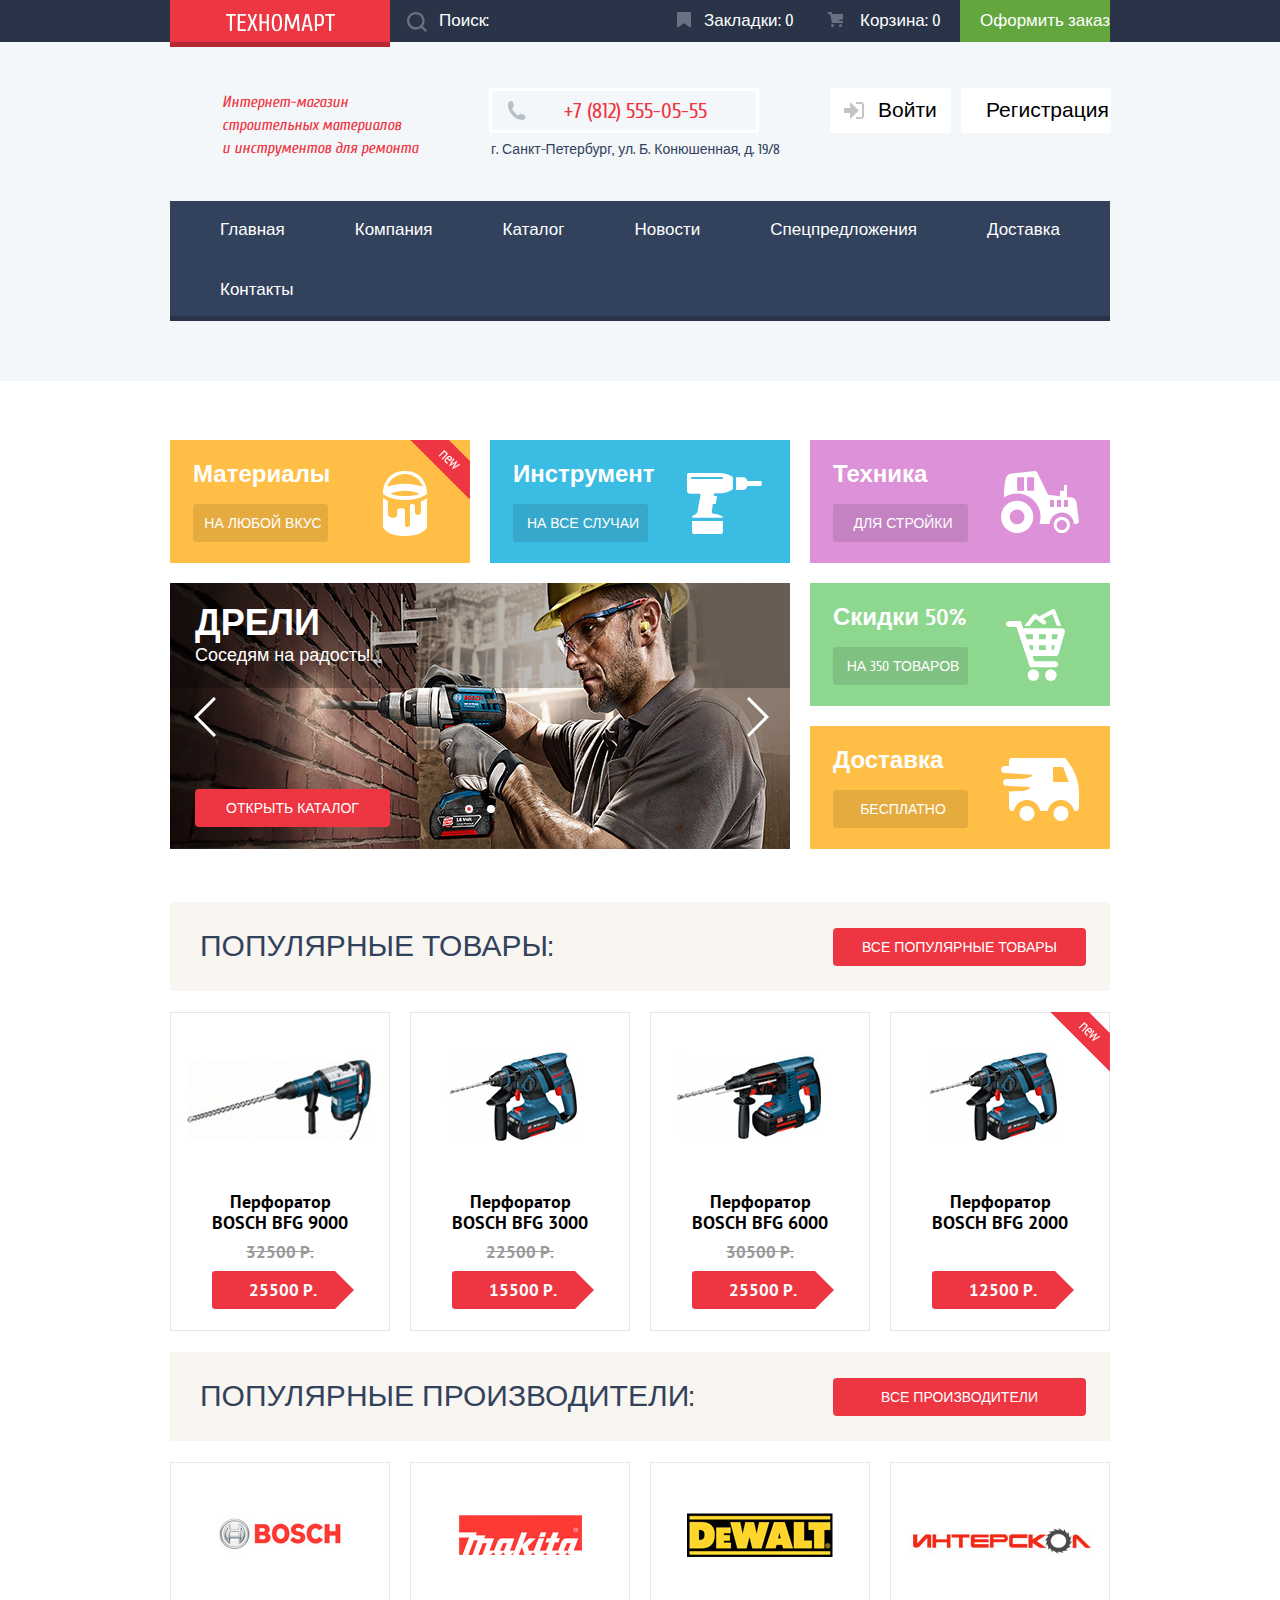
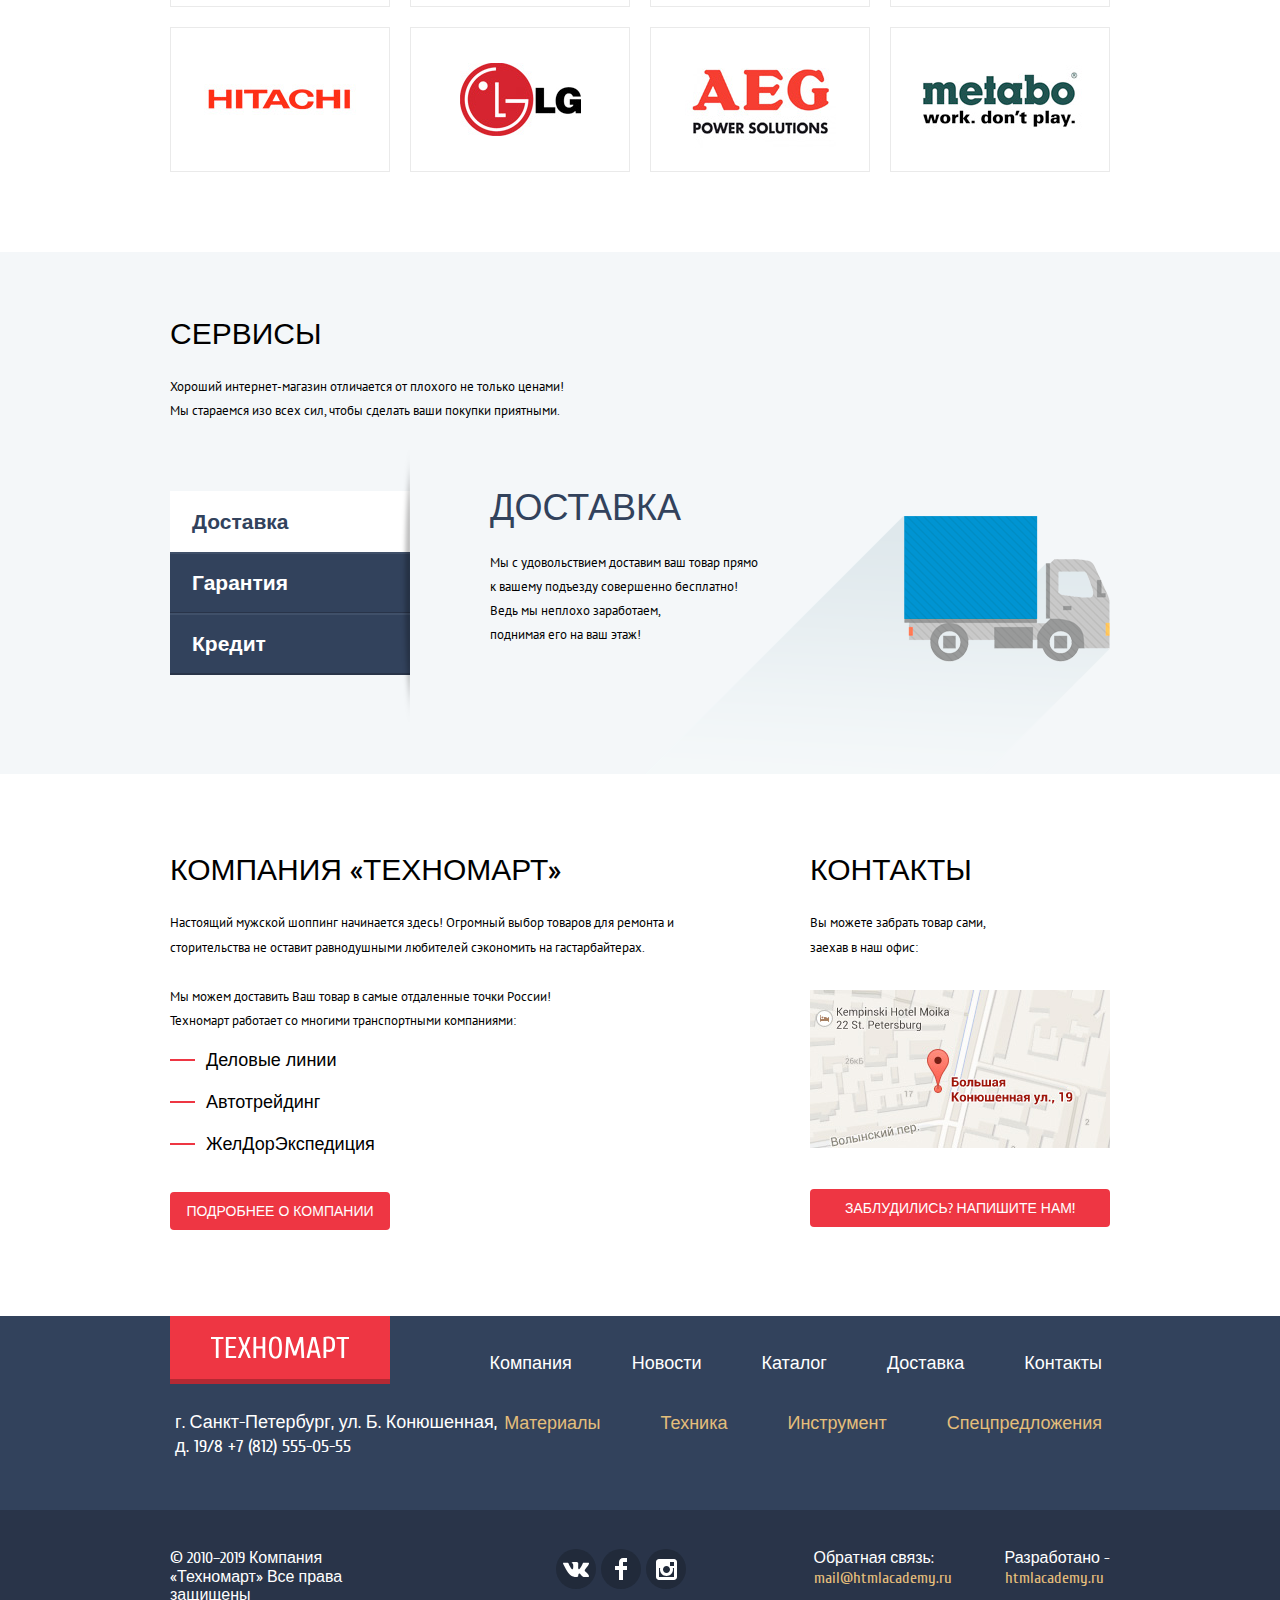
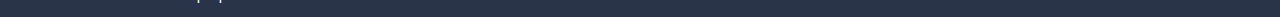
==== commit 85ed47a7: "исправил недочеты: 1. убрал названия файлов на русском языке 2. убрал все лишние теги br, вместо них" ====
--- a/index.html
+++ b/index.html
@@ -11,21 +11,22 @@
   <link href="https://fonts.googleapis.com/css?family=PT+Sans:400,700&amp;subset=latin,cyrillic" rel="stylesheet"
     type="text/css">
   <link rel="stylesheet" href="css/normalize.css">
-  <link rel="stylesheet" href="css/style.css">
+  <link rel="stylesheet" href="css/minimazedStyle.css">
 </head>
 
 <body>
   <header class="main-header">
     <section class="main-header__up">
-      <h2 class="visually-hidden">Техномарт, интернет-магазин инструментов и техники. Панель управления(поиск, оформление заказа)</h2>
+      <h2 class="visually-hidden">Техномарт, интернет-магазин инструментов и техники. Панель управления(поиск,
+        оформление заказа)</h2>
       <div class="wrapper container">
         <div>
-          <a class="main-header__up-logo"><img src="img/ТЕХНОМАРТ.svg" alt="Надпись ТЕХНОМАРТ" width="109"
+          <a class="main-header__up-logo"><img src="img/technomart.svg" alt="Надпись ТЕХНОМАРТ" width="109"
               height="19"></a>
         </div>
         <div class="search">
           <form action="#" method="get">
-            <label class="search-label">              
+            <label class="search-label">
               <input type="text" name="search" placeholder="Поиск:">
               <svg class="icon" version="1.1" xmlns="http://www.w3.org/2000/svg"
                 xmlns:xlink="http://www.w3.org/1999/xlink" x="0px" y="0px" width="17px" height="17px"
@@ -68,9 +69,8 @@
     <section class="main-header__down">
       <h2 class="visually-hidden">Техномарт, интернет-магазин инструментов и техники. Контакты и навигация по сайту</h2>
       <div class="wrapper container">
-        <div class="main-header__down-info">Интернет-магазин
-          <span class="nowrap">строительных материалов</span>
-          <span class="nowrap">и инструментов для ремонта</span>          
+        <div class="main-header__down-info">Интернет-магазин строительных материалов
+          и&nbsp;инструментов&nbsp;для&nbsp;ремонта
         </div>
         <div>
           <div class="main-header__down-phone-number">
@@ -78,20 +78,20 @@
           </div>
           <span class="adress">г. Санкт-Петербург, ул. Б. Конюшенная, д. 19/8</span>
         </div>
-        <div class="main-header__down-user">         
-            <a href="login.html" class="login">
+        <div class="main-header__down-user">
+          <a href="login.html" class="login">
             <svg class="icon" version="1.1" xmlns="http://www.w3.org/2000/svg"
-              xmlns:xlink="http://www.w3.org/1999/xlink" x="0px" y="0px" width="20px" height="17px"
-              viewBox="0 0 20 17" enable-background="new 0 0 20 17" xml:space="preserve">
+              xmlns:xlink="http://www.w3.org/1999/xlink" x="0px" y="0px" width="20px" height="17px" viewBox="0 0 20 17"
+              enable-background="new 0 0 20 17" xml:space="preserve">
               <g>
                 <polygon points="14.875,8.5 6,0 6,6 0,6 0,11 6,11 6,17 	" />
               </g>
               <path d="M16.986,15.01h-5.027V17h5.027c2.178,0,3.004-1.81,3.029-3.026V3.028C19.99,1.811,19.164,0,16.986,0h-5.027
          v1.99h5.027c0.839,0,0.992,0.681,1.01,1.057v10.904C17.979,14.327,17.825,15.01,16.986,15.01z" />
             </svg>
-            Войти</a>   
-        <a href="registration.html" class="register">Регистрация</a>       
-                </div>
+            Войти</a>
+          <a href="registration.html" class="register">Регистрация</a>
+        </div>
       </div>
       <nav class="wrapper">
         <ul class="site-navigation">
@@ -101,14 +101,15 @@
           <li><a href="news.html">Новости</a></li>
           <li><a href="promo.html">Спецпредложения</a></li>
           <li><a href="delivery.html">Доставка</a></li>
-          <li><a href="contacts.html">Контакты</a></li>          
+          <li><a href="contacts.html">Контакты</a></li>
         </ul>
       </nav>
     </section>
   </header>
   <main class="main-content">
     <div class="wrapper">
-      <h1 class="visually-hidden">Техномарт, интернет-магазин инструментов и техники. Ассортимент продукции и Услуги</h1>
+      <h1 class="visually-hidden">Техномарт, интернет-магазин инструментов и техники. Ассортимент продукции и Услуги
+      </h1>
       <section class="offers">
         <div class="offers__column">
           <div class="offers__category new">
@@ -121,20 +122,20 @@
           </div>
           <article class="offers__category-carousel start">
             <h2 class="offers__category-carousel-heading">Дрели</h2>
-            <span class="offers__category-carousel-description">Соседям на радость!</span><br> 
-            <span class="arrowleft"></span>         
-            <span class="arrowright"></span> 
-            <span class="dot-1 dot-active"></span>         
-            <span class="dot-2"></span> 
+            <p class="offers__category-carousel-description">Соседям на радость!</p>
+            <span class="arrowleft"></span>
+            <span class="arrowright"></span>
+            <span class="dot-1 dot-active"></span>
+            <span class="dot-2"></span>
             <a href="catalog.html" class="button">Открыть Каталог</a>
           </article>
-      </div>
+        </div>
         <div class="offers__column">
-        <div class="offers__category">
-          <h2>Техника</h2>
-          <a href="#" class="offers__category-button">Для стройки</a>
-        </div>        
-           <div class="offers__category">
+          <div class="offers__category">
+            <h2>Техника</h2>
+            <a href="#" class="offers__category-button">Для стройки</a>
+          </div>
+          <div class="offers__category">
             <h2>Скидки 50%</h2>
             <a href="#" class="offers__category-button">На 350 товаров</a>
           </div>
@@ -142,8 +143,8 @@
             <h2>Доставка</h2>
             <a href="#" class="offers__category-button">Бесплатно</a>
           </div>
-       </div> 
-         </section>
+        </div>
+      </section>
 
       <section>
         <div class="popular-goods">
@@ -154,9 +155,9 @@
             <article class="items__list-item">
               <div class="items__list-item-actions">
                 <a href="#" class="buy">
-                  <svg version="1.1"  xmlns="http://www.w3.org/2000/svg"
-                    xmlns:xlink="http://www.w3.org/1999/xlink" x="0px" y="0px" width="15px" height="15px"
-                    viewBox="0 0 15 15" enable-background="new 0 0 15 15" xml:space="preserve">
+                  <svg version="1.1" xmlns="http://www.w3.org/2000/svg" xmlns:xlink="http://www.w3.org/1999/xlink"
+                    x="0px" y="0px" width="15px" height="15px" viewBox="0 0 15 15" enable-background="new 0 0 15 15"
+                    xml:space="preserve">
                     <g>
                       <circle cx="4.5" cy="13.5" r="1.5" />
                       <circle cx="12.5" cy="13.5" r="1.5" />
@@ -167,7 +168,7 @@
                 <a href="#" class="bookmark">В закладки</a>
               </div>
               <h3>
-                Перфоратор BOSCH<br>
+                Перфоратор BOSCH
                 BFG 9000
               </h3>
               <img src="img/Perforator_1.jpg" alt="Изображение Перфоратора BFG 3000" width="218" height="170">
@@ -179,9 +180,9 @@
             <article class="items__list-item">
               <div class="items__list-item-actions">
                 <a href="#" class="buy">
-                  <svg version="1.1" xmlns="http://www.w3.org/2000/svg"
-                    xmlns:xlink="http://www.w3.org/1999/xlink" x="0px" y="0px" width="15px" height="15px"
-                    viewBox="0 0 15 15" enable-background="new 0 0 15 15" xml:space="preserve">
+                  <svg version="1.1" xmlns="http://www.w3.org/2000/svg" xmlns:xlink="http://www.w3.org/1999/xlink"
+                    x="0px" y="0px" width="15px" height="15px" viewBox="0 0 15 15" enable-background="new 0 0 15 15"
+                    xml:space="preserve">
                     <g>
                       <circle cx="4.5" cy="13.5" r="1.5" />
                       <circle cx="12.5" cy="13.5" r="1.5" />
@@ -192,7 +193,7 @@
                 <a href="#" class="bookmark">В закладки</a>
               </div>
               <h3>
-                Перфоратор BOSCH<br>
+                Перфоратор BOSCH
                 BFG 3000
               </h3>
               <img src="img/Perforator_2.jpg" alt="Изображение Перфоратора BFG 3000" width="218" height="170">
@@ -206,9 +207,9 @@
             <article class="items__list-item">
               <div class="items__list-item-actions">
                 <a href="#" class="buy">
-                  <svg version="1.1" xmlns="http://www.w3.org/2000/svg"
-                    xmlns:xlink="http://www.w3.org/1999/xlink" x="0px" y="0px" width="15px" height="15px"
-                    viewBox="0 0 15 15" enable-background="new 0 0 15 15" xml:space="preserve">
+                  <svg version="1.1" xmlns="http://www.w3.org/2000/svg" xmlns:xlink="http://www.w3.org/1999/xlink"
+                    x="0px" y="0px" width="15px" height="15px" viewBox="0 0 15 15" enable-background="new 0 0 15 15"
+                    xml:space="preserve">
                     <g>
                       <circle cx="4.5" cy="13.5" r="1.5" />
                       <circle cx="12.5" cy="13.5" r="1.5" />
@@ -219,7 +220,7 @@
                 <a href="#" class="bookmark">В закладки</a>
               </div>
               <h3>
-                Перфоратор BOSCH<br>
+                Перфоратор BOSCH
                 BFG 6000
               </h3>
               <img src="img/Perforator_3.jpg" alt="Изображение Перфоратора BFG 3000" width="218" height="170">
@@ -231,9 +232,9 @@
             <article class="items__list-item new-item">
               <div class="items__list-item-actions">
                 <a href="#" class="buy">
-                  <svg version="1.1" xmlns="http://www.w3.org/2000/svg"
-                    xmlns:xlink="http://www.w3.org/1999/xlink" x="0px" y="0px" width="15px" height="15px"
-                    viewBox="0 0 15 15" enable-background="new 0 0 15 15" xml:space="preserve">
+                  <svg version="1.1" xmlns="http://www.w3.org/2000/svg" xmlns:xlink="http://www.w3.org/1999/xlink"
+                    x="0px" y="0px" width="15px" height="15px" viewBox="0 0 15 15" enable-background="new 0 0 15 15"
+                    xml:space="preserve">
                     <g>
                       <circle cx="4.5" cy="13.5" r="1.5" />
                       <circle cx="12.5" cy="13.5" r="1.5" />
@@ -244,7 +245,7 @@
                 <a href="#" class="bookmark">В закладки</a>
               </div>
               <h3>
-                Перфоратор BOSCH<br>
+                Перфоратор BOSCH
                 BFG 2000
               </h3>
               <img src="img/Perforator_2.jpg" alt="Изображение Перфоратора BFG 3000" width="218" height="170">
@@ -264,7 +265,7 @@
           <a href=""><img src="img/bosch.jpg" alt="Производитель BOSCH" width="126" height="37"></a>
           <a href=""><img src="img/Makita.jpg" alt="Производитель Makita" width="123" height="40"></a>
           <a href=""><img src="img/DeWALT.jpg" alt="Производитель DeWALT" width="146" height="44"></a>
-          <a href=""><img src="img/Интерскол.jpg" alt="Производитель Интерскол" width="200" height="88"></a>
+          <a href=""><img src="img/interscol.jpg" alt="Производитель Интерскол" width="200" height="88"></a>
           <a href=""><img src="img/Hitachi.jpg" alt="Производитель Hitachi" width="169" height="31"></a>
           <a href=""><img src="img/LG.jpg" alt="Производитель LG" width="121" height="73"></a>
           <a href=""><img src="img/AEG.jpg" alt="Производитель AEG" width="151" height="96"></a>
@@ -276,7 +277,8 @@
       <div class="wrapper">
         <h2 class="visually-hidden">Услуги логистики</h2>
         <h3>Сервисы</h3>
-        <p>Хороший интернет-магазин отличается от плохого не только ценами!<br>
+        <p class="service-description">
+          Хороший интернет-магазин отличается от плохого не только ценами!
           Мы стараемся изо всех сил, чтобы сделать ваши покупки приятными.</p>
         <div class="container">
           <div class="service-buttons">
@@ -286,27 +288,27 @@
           </div>
           <div class="delivery">
             <h4>Доставка</h4>
-            <pre>
-Мы с удовольствием доставим ваш товар прямо
-к вашему подъезду совершенно бесплатно!
-Ведь мы неплохо заработаем,
-поднимая его на ваш этаж!</pre>
+            <p>
+              Мы с удовольствием доставим ваш товар прямо<br>
+              к вашему подъезду совершенно бесплатно!
+              Ведь мы неплохо заработаем,<br>
+              поднимая его на ваш этаж!</p>
           </div>
           <div class="garanty">
             <h4>Гарантия</h4>
-            <pre>
-Если купленный у нас товар поломается или заискрит, 
-а также в случае пожара, спровоцированного его возгоранием,
-вы всегда можете быть уверены в нашей гарантии. Мы обменяем
-сгоревший товар на новый. 
-Дом уж восстановите как-нибудь сами.</pre>
+            <p>
+              Если купленный у нас товар поломается или заискрит,<br>
+              а также в случае пожара, спровоцированного его возгоранием,
+              вы всегда можете быть уверены в нашей гарантии. Мы обменяем
+              сгоревший товар на новый.<br>
+              Дом уж восстановите как-нибудь сами.</p>
           </div>
           <div class="credit">
             <h4>Кредит</h4>
-            <pre>
-Залезть в долговую яму стало проще!
-Кредитные консультанты придут вам на помощь.
-            </pre>
+            <p>
+              Залезть в долговую яму стало проще!<br>
+              Кредитные консультанты придут вам на помощь.
+            </p>
             <a href="#" class="button">Отправить заявку</a>
           </div>
         </div>
@@ -316,27 +318,30 @@
       <div class="index-columns">
         <section class="about">
           <h2>КОМПАНИЯ «Техномарт»</h2>
-          <p>Настоящий мужской шоппинг начинается здесь! Огромный выбор товаров для ремонта и<br>
+          <p>Настоящий мужской шоппинг начинается здесь! Огромный выбор товаров для ремонта и
             сторительства не оставит равнодушными любителей сэкономить на гастарбайтерах.</p>
-          <p>Мы можем доставить Ваш товар в самые отдаленные точки России!<br>
+          <p>Мы можем доставить Ваш товар в самые отдаленные точки России!
             Техномарт работает со многими транспортными компаниями:
-          </p>
           <ul class="about__list-info">
             <li>Деловые линии</li>
             <li>Автотрейдинг</li>
             <li>ЖелДорЭкспедиция</li>
           </ul>
+        </p>
+        
           <a href="" class="button">Подробнее о компании</a>
         </section>
         <section class="contacts">
           <h2>КОНТАКТЫ</h2>
-          <p>Вы можете забрать товар сами,<br>
+          <p>Вы можете забрать товар сами,
             заехав в наш офис:</p>
-            <p class="map-back">
-              <iframe src="https://www.google.com/maps/embed?pb=!1m18!1m12!1m3!1d1998.5989424124025!2d30.320894616175977!3d59.93879686904785!2m3!1f0!2f0!3f0!3m2!1i1024!2i768!4f13.1!3m3!1m2!1s0x4696310fca5ba729%3A0xea9c53d4493c879f!2z0JHQvtC70YzRiNCw0Y8g0JrQvtC90Y7RiNC10L3QvdCw0Y8g0YPQuy4sIDE5LCDQodCw0L3QutGCLdCf0LXRgtC10YDQsdGD0YDQsywgMTkxMTg2!5e0!3m2!1sru!2sru!4v1582479692124!5m2!1sru!2sru" width="300" height="158" frameborder="0" style="border:0;" allowfullscreen=""></iframe>
-              <a href="#" class="map-link"><img src="img/map.jpg" alt="адрес магазина: г. Санкт-Петербург, ул. Большая Конюшенная, д.19/8" width="300"
-                height="158"></a>
-            </p>          
+          <p class="map-back">
+            <iframe
+              src="https://www.google.com/maps/embed?pb=!1m18!1m12!1m3!1d1998.5989424124025!2d30.320894616175977!3d59.93879686904785!2m3!1f0!2f0!3f0!3m2!1i1024!2i768!4f13.1!3m3!1m2!1s0x4696310fca5ba729%3A0xea9c53d4493c879f!2z0JHQvtC70YzRiNCw0Y8g0JrQvtC90Y7RiNC10L3QvdCw0Y8g0YPQuy4sIDE5LCDQodCw0L3QutGCLdCf0LXRgtC10YDQsdGD0YDQsywgMTkxMTg2!5e0!3m2!1sru!2sru!4v1582479692124!5m2!1sru!2sru"
+              width="300" height="158" style="border:0;" allowfullscreen=""></iframe>
+            <a href="#" class="map-link"><img src="img/map.jpg"
+                alt="адрес магазина: г. Санкт-Петербург, ул. Большая Конюшенная, д.19/8" width="300" height="158"></a>
+          </p>
           <a href="#" class="button feedback-button">Заблудились? Напишите нам!</a>
         </section>
       </div>
@@ -347,9 +352,9 @@
       <h2 class="visually-hidden">Техномарт, интернет-магазин инструментов и техники. Навигация по сайту</h2>
       <div class="wrapper">
         <div class="container-top">
-          <div><a class="footer-up__logo"><img src="img/ТЕХНОМАРТ.svg" alt="надпись ТЕХНОМАРТ" width="138"
+          <div><a class="footer-up__logo"><img src="img/technomart.svg" alt="надпись ТЕХНОМАРТ" width="138"
                 height="23"></a></div>
-          <ul class="footer-nav first">
+          <ul class="footer-nav">
             <li><a href="#">Компания</a></li>
             <li><a href="#">Новости</a></li>
             <li><a href="catalog.html">Каталог</a></li>
@@ -359,8 +364,8 @@
         </div>
 
         <div class="container-bottom">
-          <p>г. Санкт-Петербург, ул. Б.Конюшенная, д. 19/8<br>
-            +7(812)555-05-55
+          <p>г. Санкт-Петербург, ул. Б. Конюшенная, д. 19/8
+            +7 (812) 555-05-55
           </p>
           <ul class="footer-nav">
             <li><a href="#" class="wheat">Материалы</a></li>
@@ -372,10 +377,11 @@
       </div>
     </section>
     <section class="footer-down">
-       <h2 class="visually-hidden">Техномарт, интернет-магазин инструментов и техники. Социальные сети и обратная связь.</h2>
+      <h2 class="visually-hidden">Техномарт, интернет-магазин инструментов и техники. Социальные сети и обратная связь.
+      </h2>
       <div class="wrapper container">
-        <div>
-          2010-2017 Компания "Техномарт"<br>
+        <div class="copyright">
+          © 2010–2019 Компания «Техномарт»
           Все права защищены
         </div>
         <div class="social">
@@ -385,12 +391,14 @@
             <li><a href=""><img src="img/insta-icon.svg" alt="instagramm" width="21" height="21"></a></li>
           </ul>
         </div>
-        <div class="copyright">
-          <div>Обратная связь:<br>
-            <a href="" class="wheat">mail@htmlacademy.ru</a>
-          </div>
-          <div>Разработано -<br>
-            <a href="https://htmlacademy.ru/intensive/htmlcss" class="wheat">htmlacademy.ru</a>
+        <div class="developed">
+          <div>
+            <p>Обратная связь:</p>
+            <p><a href="" class="wheat">mail@htmlacademy.ru</a></p>           
+          </div>
+          <div>
+            <p>Разработано -</p>
+            <p><a href="https://htmlacademy.ru/intensive/htmlcss" class="wheat">htmlacademy.ru</a></p>            
           </div>
         </div>
       </div>
@@ -399,21 +407,21 @@
 
   <section class="modal modal-feedback">
     <h2 class="visually-hidden">Форма обратной связи</h2>
-    <form action="#" method="post" class="modal-feedback-form"> 
-        <div class="modal-body">
+    <form action="#" method="post" class="modal-feedback-form">
+      <div class="modal-body">
         <label>
-          <span>Ваше имя:</span><br>
-        <input type="text" name="name" placeholder="Имя Фамилия" >
-      </label>     
-        <label >
-          <span>Ваш e-mail: </span><br>
-        <input type="email" name="email" placeholder="email@example.com" >
-      </label>      
-        <label >
-          <span>Текст письма</span><br>
-        <textarea name="message" cols="30" rows="10" placeholder="В свободной форме" ></textarea>
-      </label>
-    </div>     
+          <p>Ваше имя:</p>
+          <input type="text" name="name" placeholder="Имя Фамилия">
+        </label>
+        <label>
+          <p>Ваш e-mail: </p>
+          <input type="email" name="email" placeholder="email@example.com">
+        </label>
+        <label>
+          <p>Текст письма</p>
+          <textarea name="message" cols="30" rows="10" placeholder="В свободной форме"></textarea>
+        </label>
+      </div>
       <div class="buttonback">
         <button type="submit" class="button">Отправить</button>
       </div>
@@ -436,15 +444,15 @@
       <h3>Товар добавлен в корзину!</h3>
     </div>
     <div class="buttonback">
-    <a href="" class="button">ОФОРМИТЬ ЗАКАЗ</a>
-    <button type="button" class="button continue">ПРОДОЛЖИТЬ ПОКУПКИ</button>
-  </div>
-  <button type="button" class="button-close"></button>
+      <a href="" class="button">ОФОРМИТЬ ЗАКАЗ</a>
+      <button type="button" class="button continue">ПРОДОЛЖИТЬ ПОКУПКИ</button>
+    </div>
+    <button type="button" class="button-close"></button>
   </section>
 
-  <script src="js/carousel.js"></script>
-  <script src="js/service.js"></script>
-  <script src="js/modals.js"></script>
+  <script src="js/minimazedCarousel.js"></script>
+  <script src="js/minimazedService.js"></script>
+  <script src="js/minimazedModals.js"></script>
 
 </body>
 
--- a/css/minimazedStyle.css
+++ b/css/minimazedStyle.css
@@ -0,0 +1 @@
+@keyframes bounce{0%{transform:translateY(-2000px)}70%{transform:translateY(30px)}90%{transform:translateY(-10px)}to{transform:translateY(0)}}@keyframes shake{0%,to{transform:translateX(0)}10%,30%,50%,70%,90%{transform:translateX(-10px)}20%,40%,60%,80%{transform:translateX(10px)}}@font-face{font-family:'Cuprum';font-style:normal;font-weight:400;src:url(../fonts/cuprum-v11-latin-regular.eot);src:local('Cuprum Regular'),local('Cuprum-Regular'),url(../fonts/cuprum-v11-latin-regular.eot?#iefix) format('embedded-opentype'),url(../fonts/cuprum-v11-latin-regular.woff2) format('woff2'),url(../fonts/cuprum-v11-latin-regular.woff) format('woff'),url(../fonts/cuprum-v11-latin-regular.ttf) format('truetype'),url(../fonts/cuprum-v11-latin-regular.svg#Cuprum) format('svg')}@font-face{font-family:'Cuprum';font-style:italic;font-weight:400;src:url(../fonts/cuprum-v11-latin-italic.eot);src:local('Cuprum Italic'),local('Cuprum-Italic'),url(../fonts/cuprum-v11-latin-italic.eot?#iefix) format('embedded-opentype'),url(../fonts/cuprum-v11-latin-italic.woff2) format('woff2'),url(../fonts/cuprum-v11-latin-italic.woff) format('woff'),url(../fonts/cuprum-v11-latin-italic.ttf) format('truetype'),url(../fonts/cuprum-v11-latin-italic.svg#Cuprum) format('svg')}@font-face{font-family:'Cuprum';font-style:normal;font-weight:700;src:url(../fonts/cuprum-v11-latin-700.eot);src:local('Cuprum Bold'),local('Cuprum-Bold'),url(../fonts/cuprum-v11-latin-700.eot?#iefix) format('embedded-opentype'),url(../fonts/cuprum-v11-latin-700.woff2) format('woff2'),url(../fonts/cuprum-v11-latin-700.woff) format('woff'),url(../fonts/cuprum-v11-latin-700.ttf) format('truetype'),url(../fonts/cuprum-v11-latin-700.svg#Cuprum) format('svg')}@font-face{font-family:'PT Sans';font-style:normal;font-weight:400;src:url(../fonts/pt-sans-v11-latin-regular.eot);src:local('PT Sans'),local('PTSans-Regular'),url(../fonts/pt-sans-v11-latin-regular.eot?#iefix) format('embedded-opentype'),url(../fonts/pt-sans-v11-latin-regular.woff2) format('woff2'),url(../fonts/pt-sans-v11-latin-regular.woff) format('woff'),url(../fonts/pt-sans-v11-latin-regular.ttf) format('truetype'),url(../fonts/pt-sans-v11-latin-regular.svg#PTSans) format('svg')}@font-face{font-family:'PT Sans';font-style:normal;font-weight:700;src:url(../fonts/pt-sans-v11-latin-700.eot);src:local('PT Sans Bold'),local('PTSans-Bold'),url(../fonts/pt-sans-v11-latin-700.eot?#iefix) format('embedded-opentype'),url(../fonts/pt-sans-v11-latin-700.woff2) format('woff2'),url(../fonts/pt-sans-v11-latin-700.woff) format('woff'),url(../fonts/pt-sans-v11-latin-700.ttf) format('truetype'),url(../fonts/pt-sans-v11-latin-700.svg#PTSans) format('svg')}html{box-sizing:border-box}*,::after,::before{box-sizing:inherit}img{max-width:100%}body{margin:0;padding:0;background-color:#fff;font-family:'Cuprum','Tahoma',sans-serif;font-weight:400;font-stretch:normal;letter-spacing:normal;text-align:left;font-size:18px}.visually-hidden{position:absolute;clip:rect(0 0 0 0);width:1px;height:1px;margin:-1px;font-size:0}a{text-decoration:none;color:inherit;font-family:inherit}.wrapper{width:940px;margin:0 auto}.site-navigation{display:flex;justify-content:space-between;align-items:center;flex-wrap:wrap;width:940px;font-size:0;line-height:1px;background-color:#32425c;padding:0 20px;text-align:center;box-shadow:inset 0 -5px 0 0 #293449;margin:0 0 60px}.site-navigation a{font-size:17px;display:inline-block;margin:0;vertical-align:middle;color:#fff;padding:28px 30px 31px}.site-navigation a:hover{background-color:#293449}.site-navigation a:active{background-color:#1d2739;color:rgba(255,255,255,.5)}.main-header{background-color:#f4f7f9;overflow:hidden}.main-header__up{background-color:#293449;height:42px;margin-bottom:46px}.main-header__up .container{display:flex;justify-content:space-between;align-items:center}.main-header__up a{color:#fff;font-size:17px;line-height:1.06}.main-header__up-actions{display:flex}.basket,.bookmarks,.order{position:relative;width:150px;height:42px;line-height:1;font-weight:400;font-style:normal;text-align:left;white-space:nowrap}.bookmarks{padding:12px 27px 13px 44px}.order{background-color:#63a63e;padding:12px 22px 12px 20px}.basket{padding:12px 25px 13px 50px}.basket-active{background-color:#ee3643}.order:hover{background-color:#5fbb2d}.order:active{background-color:#518534}.icon{position:absolute}.main-header__up .icon{fill:#fff;opacity:.3}.search input[type=text]:focus+.icon{fill:#ee3643;opacity:1}.bookmarks .icon,.search-label svg{top:12px;left:17px}.basket .icon{top:12px;left:18px}.search{position:relative;height:42px;margin-right:auto;flex-grow:1}.search-label svg{position:absolute;z-index:20;width:20px;height:20px;cursor:pointer}.search input[type=text]{border:0;background-color:#293449;width:100%;padding:11px 10px 10px 49px;cursor:pointer;color:#fff}.search input[type=text]::placeholder{color:#fff;font-size:17px;line-height:1.06}.basket:hover,.bookmarks:hover,.search:hover input[type=text]{background-color:#212a3a}.search input[type=text]:focus{background-color:#fff;color:#000}.search input[type=text]:focus::placeholder{color:#000}.basket:hover .icon,.bookmarks:hover .icon,.items__list-item-actions .buy:hover svg,.search:hover .icon{opacity:1}.basket:active .icon,.bookmarks:active .icon{opacity:.3}.basket:active,.bookmarks:active{background-color:#161d29}.main-header__up-logo{width:220px;height:42px;background-color:#ee3643;box-shadow:0 5px 0 0 #b52933;display:inline-block;vertical-align:middle;padding:13px 55px 15px 56px}.main-header__up-logo:hover{background-color:#ca2c37}.main-header__up-logo:active{background-color:#ba2732}.main-header__down .container{display:flex;margin-bottom:39px}.main-header__down{margin-bottom:59px}.main-header__down ul{list-style:none}.main-header__down-info{color:#ee3643;font-size:16px;width:196px;min-height:60px;line-height:23px;font-style:italic;margin-top:3px;margin-left:52px;margin-right:71px}.nowrap{white-space:nowrap}.main-header__down-phone-number{position:relative;padding:10px 46px 10px 72px;color:#ee3643;font-size:21px;line-height:1;border:3px solid #fff;width:270px;height:45px;margin-bottom:5px}.main-header__down-phone-number::before{content:"";position:absolute;top:13x;left:15px;width:19px;height:19px;background:url(../img/icon-phone.svg) no-repeat}.adress{display:inline-block;vertical-align:middle;font-size:14px;line-height:24px;text-align:center;color:#32425c;width:270px;margin-left:2px;white-space:nowrap}.main-header__down-user{display:flex}.login,.register{background-color:#fff;font-size:21px;line-height:21px;color:#000}.register{position:relative}.login{position:relative;width:121px;height:45px;margin-left:69px;margin-right:10px;padding:12px 27px 12px 48px}.register{width:150px;height:45px;padding:12px 25px}.login .icon{left:14px;top:14px;width:20px;height:17px;fill:#c5c5c5}.login:hover,.register:hover{color:#ee3643}.login:active,.profile:active span,.register:active{color:rgba(0,0,0,.3)}.login:hover svg{fill:#32425c}.login:active svg{fill:rgba(0,0,0,.3)}.button,.button-show{text-transform:uppercase}.button{display:inline-block;vertical-align:middle;background-color:#ee3643;border:0;color:#fff;text-align:center;font-size:14px;line-height:1;padding:13px;border-radius:4px}.button:hover{background-color:#ca2c37}.button:active{background-color:#ba2732}.button-show{width:140px;height:38px;font-size:13px;border:solid 1px #e5e5e5;background-color:#fff;margin-top:58px;border-radius:3px;cursor:pointer}.button-close{position:absolute;top:9px;right:9px;width:21px;height:21px;border:0;background-color:transparent;background-image:url(../img/form-close.png);cursor:pointer}.index-columns{display:flex;justify-content:space-between;margin-bottom:86px}.index-columns h2{font-size:30px;line-height:30px;margin:0 0 25px;font-weight:400;font-stretch:normal;font-style:normal;letter-spacing:normal;text-transform:uppercase}.index-columns p{font-family:'PT Sans','Arial',sans-serif;font-size:13px;line-height:1.85;margin:0}.about{width:528px;min-height:362px}.about>p:first-of-type{margin-bottom:25px}.about>p:nth-of-type(2){max-width:386px}.contacts{width:300px;min-height:367px}.contacts>p:first-of-type{margin-bottom:30px;max-width:179px}.map-back{position:relative;padding:0;margin:0 0 40px}.feedback-button{margin-top:33px}.about ul{list-style:none;font-weight:700;font-size:18px}.about__list-info{margin-bottom:37px;padding-left:36px}.about__list-info li{position:relative;font-weight:400;font-stretch:normal;font-style:normal;line-height:1.11;letter-spacing:normal;text-align:left;margin-bottom:22px}.about__list-info li::before{content:'';position:absolute;left:-36px;top:8px;display:block;width:25px;height:2px;background-color:#ee3643}.popular-brands__list{margin-block-start:0;margin-block-end:0;list-style:none;display:flex;justify-content:space-between;flex-wrap:wrap;margin-bottom:60px}.popular-brands__list a{width:220px;height:145px;border:solid 1px #eaeaea;background-color:#fff;margin-bottom:20px;display:flex;justify-content:center;align-items:center}.popular-brands__list a:hover{box-shadow:0 10px 25px 0 rgba(41,52,73,.5)}.popular-brands__list a:active{opacity:.3;box-shadow:0 4px 10px 0 rgba(41,52,73,.5)}.service{background-color:#f4f7f9;padding-top:68px;margin-bottom:82px}.service .container{display:flex;justify-content:space-between;align-items:flex-start}.service h3,.service h4{text-transform:uppercase;font-weight:400}.service h3{font-size:30px;line-height:1;letter-spacing:normal;margin:0}.service p,.service-description{font-family:'PT Sans','Arial',sans-serif;font-size:13px;font-weight:400;line-height:1.85}.service-description{line-height:24px;max-width:398px;margin:25px 0 68px}.service-buttons{display:flex;flex-direction:column;margin-right:80px;position:relative}.service-buttons::after{position:absolute;content:"";z-index:70;top:-45px;left:230px;width:15px;height:284px;background-image:url(../img/shadow.png);background-repeat:no-repeat;background-position:0 0}.credit,.delivery,.garanty{display:block;background-image:url(../img/delivery.png);background-repeat:no-repeat;background-position:100% 25px;flex-grow:1;min-height:283px}.service h4{font-size:36px;line-height:1.43;color:#32425c;margin:-8px 0 0}.delivery p{max-width:275px;margin-top:16px}.credit,.garanty{display:none;background-image:url(../img/guarantee.png)}.credit p,.garanty p{max-width:377px;margin-top:16px}.credit{background-image:url(../img/credit.png)}.credit p{max-width:279px}.credit .button{width:195px;height:38px}.service__back{width:240px;height:61px;background-color:#32425c;color:#fff;border:0;padding-left:22px;font-size:21px;font-weight:700;font-stretch:normal;font-style:normal;line-height:1.43;letter-spacing:normal;text-align:left;box-shadow:0 1px 0 0 #293449,inset 0 1px 0 0 #405069;cursor:pointer;outline:0}.service__active{background-color:#fff;color:#32425c;box-shadow:0 1px 0 0 #fff,inset 0 1px 0 0 #fff}.service__back:not(.service__active){border-top:1px solid #405069;border-bottom:1px solid #293449}.service__back:not(.service__active):hover{background-color:#293449}.offers{display:flex;justify-content:space-between;font-size:14px;margin-top:59px;margin-bottom:33px;color:#fff}.offers__column{display:flex;flex-direction:column;flex-wrap:wrap}.offers__column:first-of-type{flex-direction:row;flex-wrap:wrap;width:620px;justify-content:space-between}.offers__category{width:300px;height:123px;margin-bottom:20px;padding:21px 23px}.offers h2{font-size:24px;margin:0 0 15px}.offers__category-button{display:block;width:135px;min-height:38px;background-color:rgba(0,0,0,.1);text-transform:uppercase;text-align:center;padding:12px 0 10px 5px;color:#fff;border-radius:3px}.offers__category-button:hover{background-color:rgba(0,0,0,.2)}.offers__category-button:active{background-color:rgba(0,0,0,.3)}.offers__category-carousel{position:relative;background-color:#685c53;background-repeat:no-repeat;width:620px;height:266px;margin-bottom:20px;color:#fff;font-size:18px;padding-left:25px}.start{background-image:url(../img/carousel-1.png)}.end{background-image:url(../img/carousel-2.jpg)}.dot-1,.dot-2{position:absolute;display:block;width:8px;height:8px;background-color:#fff;border:2px solid #fff;border-radius:50%;bottom:36px;left:295px;z-index:20;cursor:pointer}.dot-2{left:317px}.dot-active{background-color:#ee3643}.offers__category-carousel .arrowleft,.offers__category-carousel .arrowright{position:absolute;display:block;background-image:url(../img/icon-left.png);width:22px;height:40px;top:114px;left:24px;z-index:20;cursor:pointer}.offers__category-carousel .arrowright{background-image:url(../img/icon-right.png);left:577px}.offers__category-carousel h2{font-size:36px;margin:20px 0 2px;text-transform:uppercase}.offers__category-carousel-description{margin:0;padding:0}.offers__category-carousel .button{width:195px;height:38px;margin-top:122px}.offers .new::after{position:absolute;top:0;right:0;width:60px;height:59px;content:"";z-index:20;background:url(../img/new-flag.png) no-repeat 0 0}.offers__category:nth-of-type(1){position:relative;background-color:#ffbf47;background-image:url(../img/icon-1.svg);background-repeat:no-repeat;background-position:213px 31px}.offers__category:nth-of-type(2){background-color:#3bbce3;background-image:url(../img/icon-2.svg);background-repeat:no-repeat;background-position:197px 33px}.offers__column:nth-of-type(2) .offers__category:nth-of-type(1){background-color:#dc91d8;background-image:url(../img/icon-3.svg);background-repeat:no-repeat;background-position:191px 31px}.offers__column:nth-of-type(2) .offers__category:nth-of-type(2),.offers__column:nth-of-type(2) .offers__category:nth-of-type(3){background-color:#8ed78f;width:300px;height:123px;margin-bottom:20px;padding:21px 23px;background-image:url(../img/icon-4.svg);background-repeat:no-repeat;background-position:196px 26px}.offers__column:nth-of-type(2) .offers__category:nth-of-type(3){background-color:#ffbf47;background-image:url(../img/icon-5.svg);background-position:191px 32px}.popular-brands,.popular-goods{display:flex;justify-content:space-between;align-items:center;background-color:#f9f5f0;min-height:89px;padding-left:30px;padding-right:24px;margin-bottom:21px}.popular-brands h2,.popular-goods h2{font-size:30px;text-transform:uppercase;color:#32425c;font-weight:400;font-stretch:normal;font-style:normal;line-height:1;letter-spacing:normal;text-align:left}.popular-brands .button,.popular-goods .button{width:253px;height:38px}.items{font-family:'PT Sans','Arial',sans-serif;font-size:17px;font-weight:700}.items__list{list-style:none;display:flex;flex-wrap:wrap;justify-content:space-between;margin:0;padding:0}.items__list-item{position:relative;display:flex;flex-direction:column;align-items:center;border:1px solid #e5e5e5;width:220px;min-height:318px;margin-bottom:21px}.items__list-item img{order:-1;margin-bottom:9px}.items h3{font-size:18px;max-width:157px;margin:0 0 10px;text-align:center}.hidden{min-height:20px}.new-item::after{position:absolute;top:-1px;right:-1px;width:60px;height:60px;content:"";z-index:20;background:url(../img/new-flag.png) no-repeat 0 0}.items__list-item-actions{display:none;position:absolute;top:0;left:0;text-align:center;width:218px;height:164px;padding:40px 0;background-color:#fff;z-index:10}.items__list-item:hover{box-shadow:0 10px 25px 0 rgba(41,52,73,.5)}.items__list-item:hover .items__list-item-actions{display:block}.items__list-item-actions .buy{box-shadow:inset 0 -3px 0 0 #367315;border-bottom-color:#367315;color:#fff}.items__list-item-actions .bookmark,.items__list-item-actions .buy{position:relative;display:block;width:135px;height:38px;margin:0 auto 7px;background-color:#63a63e;border-radius:3px;font-size:14px;font-weight:400;font-family:'Cuprum','Tahoma',sans-serif;line-height:1.29;text-decoration:none;text-transform:uppercase}.items__list-item-actions .buy{padding:11px 45px 14px 49px}.items__list-item-actions .bookmark{padding:7px 0;color:#32425c;background:#fff;border:3px solid #63a63e;border-bottom-color:#63a63e;box-shadow:none}.items__list-item-actions .buy svg{fill:#fff;opacity:.3;position:absolute;top:11px;left:12px;width:15px;height:15px}.items__list-item-actions .buy:hover{background-color:#5fbb2d}.items__list-item-actions .buy:active{background-color:#518534;box-shadow:none}.items__list-item-actions .bookmark:hover{border:solid 3px #32425c}.items__list-item-actions .bookmark:active{opacity:.3;border:solid 3px #32425c}.linethrough{text-decoration:line-through;color:#999;min-height:20px}.item-button{position:relative;width:141px;height:38px;margin:8px 36px 21px 41px;padding:10px 30px;color:#fff;background:#ee3643;border-radius:3px;text-align:center}.item-button:after{content:"";position:absolute;top:0;right:-20px;width:0;height:0;border:19px solid #fff;border-left-color:#ee3643}.contacts .button{width:300px;height:38px}.about .button{width:220px;height:38px;border-radius:4px}.footer-up{background-color:#32425c;color:#fff;line-height:1.33;font-weight:400;font-style:normal;padding-bottom:34px}.footer-up__logo{width:220px;height:68px;background-color:#ee3643;box-shadow:inset 0 -5px 0 0 rgba(0,0,0,.24);display:inline-block;padding:20px 41px 25px}.footer-up__logo:hover{background-color:#ca2c37}.footer-up__logo:active{background-color:#ba2732}.footer-down{background-color:#293449;min-height:107px;padding-top:39px;color:#fff;font-size:16px}.footer-nav{list-style:none;padding:8px 8px 8px 0;margin:0;display:flex;flex-wrap:wrap;justify-content:space-around}.developed .wheat:hover,.footer-nav a:hover{text-decoration:underline}.footer-nav a:active{text-decoration:none;opacity:.5}.container-bottom>p{margin:27px 0 18px 5px;max-width:325px}.container-bottom .footer-nav{margin:20px 0 0}.footer-nav li:not(:first-child){margin-left:60px}.footer-up .container-top{align-items:flex-end}.footer-down .container,.footer-up .container-bottom,.footer-up .container-top{display:flex;justify-content:space-between}.footer-down .container{flex-wrap:wrap}.copyright{max-width:228px}.social{margin-left:36px}.social__list{display:flex;justify-content:space-around;list-style:none;margin:0;padding-left:0}.social__list a{display:flex;justify-content:center;align-items:center;width:40px;height:40px;background-color:#212a3a;border-radius:40px;margin-right:5px}.social__list a:active,.social__list a:hover{background-color:#ee3643}.developed{display:flex;justify-content:space-between}.developed div:not(:last-child){margin-right:53px}.developed p{margin:0}.wheat{line-height:1.333;color:#e4be7b}.developed .wheat:active{text-decoration:none;color:#ee3643}.modal{position:fixed;background-color:#fff;box-shadow:0 30px 50px rgba(0,0,0,.7)}.modal p{margin:0 0 15px}.modal-feedback,.modal-map{top:10vh;left:50vw;display:none;z-index:1000}.modal-feedback{margin-left:-310px;font-weight:700;width:620px;min-height:430px;border-top:7px solid #ee3643}.modal-map{margin-left:-470px;width:940px;height:446.2px}.contacts iframe{z-index:2;border:0}.map-link{position:absolute;top:0;left:0;z-index:1;margin:0}.contacts iframe,.modal-feedback-form{position:relative}.modal-body{display:flex;flex-wrap:wrap;justify-content:space-between;padding:74px 80px 37px}.modal-feedback input,.modal-feedback textarea{outline:0;border:solid 2px #dee3e4;border-radius:3px;background-color:#fff;font-family:'PT Sans','Arial',sans-serif}.modal-feedback input{width:220px;font-size:13px;line-height:1;margin-bottom:22px;padding:9px 15px 8px}.modal-feedback textarea{padding:13px 16px;width:460px;height:114px;resize:vertical}.modal-feedback input:hover,.modal-feedback textarea:hover{border:solid 2px #b5b5b5}.modal-feedback input:focus,.modal-feedback textarea:focus{border:solid 2px #ee3643}.modal-feedback-form span{display:inline-block;margin-bottom:13px}.modal-feedback input::placeholder,.modal-feedback textarea::placeholder{font-size:13px;font-family:'PT Sans','Arial',sans-serif}.modal-feedback .button{width:460px;height:38px}.modal-basket{display:none;top:10vh;left:50vw;margin-left:-310px;width:620px;height:282px;background-color:#fff;background-image:url(../img/modal-check.svg);background-repeat:no-repeat;background-position:87px 81px;border-top:7px solid #ee3643;z-index:1000}.modal-basket div:first-of-type{padding:68px 125px 68px 179px}.modal-basket h3{font-size:27px;text-align:center}.modal-basket .button{width:200px;height:38px}.modal-basket .button:nth-child(2){background-color:#fff;color:#000;margin-left:20px}.modal-show{display:block;animation:bounce .6s}.modal-error{animation:shake .6s}.buttonback{background-color:#f4f4f4;width:100%;padding:37px 80px;text-align:center}.user-menu a{text-decoration:underline;font-size:16px;line-height:1.13;color:#32425c}.loged{position:relative;background-color:#fff;width:299px;height:45px;display:inline-block;vertical-align:middle;margin-left:51px;padding:12px 65px 12px 47px}.loged a{font-size:21px;line-height:1;color:#000;text-decoration:none}.loged .icon{fill:#c5c5c5}.profile .icon{top:13px;left:13px}.logout .icon{top:14px;right:10px}.logout:hover .icon,.profile:hover .icon{fill:#32425c}.logout:active .icon,.profile:active .icon{fill:rgba(0,0,0,.3)}.information{margin-top:6px;padding-left:69px}.cabinet:hover,.myorders:hover{color:#ee3643}.cabinet:active,.myorders:active{color:rgba(50,66,92,.3)}.point{display:inline-block;vertical-align:middle;border-radius:50%;margin-left:10px;width:4px;height:5px;background-color:#32425c}.cabinet{padding-left:9px}.breadcrumbles{list-style:none;font-family:'PT Sans','Arial',sans-serif;font-size:13px;text-transform:uppercase;padding:0;margin:25px 0 17px;display:flex}.breadcrumbles-home{width:14px;height:12px;background-image:url(../img/icon-home.svg);background-repeat:no-repeat}.breadcrumbles li{position:relative;margin-right:40px}.breadcrumbles li:not(:last-of-type)::after{position:absolute;content:"";width:8px;height:12px;top:-1px;background-image:url(../img/icon-right-small.png)}.breadcrumbles li:first-child::after{left:29px}.breadcrumbles li:nth-child(2)::after{left:68px}.breadcrumbles li:nth-child(3)::after{left:96px}.filters,.page-title{text-transform:uppercase}.page-title{font-size:30px;line-height:1;margin:0;letter-spacing:normal;text-align:left;color:#32425c;font-weight:400}.filters{font-family:'PT Sans','Arial',sans-serif;font-size:17px;width:220px;display:flex;flex-direction:column}.filters__range{margin-bottom:25px}.range-controls{position:relative;width:220px;height:80px;margin-bottom:9px;padding-top:39px;padding-right:20px;padding-left:20px;background-color:#f7f3ec;border-radius:3px}.range-controls .scale{height:2px;background:#d7dcde}.range-controls .bar{width:70%;height:2px;background:#00ca74}.range-controls .toggle{width:20px;height:20px;padding:0;border:8px solid #fff;background-color:#ababab;border-radius:50%;box-shadow:0 2px 1px 0 #cfcfcf;position:absolute;top:31px;left:0;cursor:pointer}.range-controls .toggle-min{left:20px}.range-controls .toggle-max{left:140px}.price-controls{display:flex;justify-content:space-between;align-items:center}.price-controls input{font-size:17px;text-align:center;color:#283136;width:95px;height:38px;padding:8px 10px;background-color:#f7f3ec;border:0;border-radius:3px}.container-right{width:700px;min-height:1202px}.filters h3,.filters__filter{text-transform:uppercase;line-height:1}.filters__filter{height:38px;background-color:#f7f3ec;font-size:13px;padding:12px 19px;margin-bottom:18px}.filters h2,.filters h3,.filters p{margin:0}.filters h3{display:block;font-size:17px;font-weight:700;margin-bottom:21px}.filters .line{width:100%;border:1px solid #e5e5e5;border-bottom:0;margin:0 0 23px}.filters__brand,.filters__supply{font-size:15px}.filters__brand ul,.filters__supply ul{margin:0;padding:0;list-style:none}.filters__brand li,.filters__supply li{position:relative;margin-bottom:23px;padding-left:35px}.filters__brand label,.filters__supply label{cursor:pointer}.filters__supply h3{letter-spacing:.17px}.filters__brand input[type=checkbox],.filters__supply input[type=radio]{position:absolute;clip:rect(0 0 0 0);width:1px;height:1px;margin:-1px;font-size:0}.filters__brand input[type=checkbox]~label::before{content:"";position:absolute;left:0;top:-2px;width:23px;height:23px;border:2px solid #c5c5c5;border-radius:3px;cursor:pointer}.filters__brand input[type=checkbox]:checked~label::before{content:"";border:0;width:27px;height:23px;background:url(../img/checkbox-on.png) left center no-repeat}.filters__brand input[type=checkbox]~label:hover::before,.filters__supply input[type=radio]~label:hover::before{border-color:#b5b5b5}.filters__brand input[type=checkbox]~label:active::before,.filters__supply input[type=radio]~label:active::before{opacity:.3}.filters__brand input[type=checkbox]:checked~label:hover::before,.filters__supply input[type=radio]:checked~label:hover::before{border-color:#b5b5b5}.filters__brand input[type=checkbox]:checked~label:active::before,.filters__supply input[type=radio]:checked~label:active::before{opacity:.3}.filters__supply input[type=radio]~label::before{content:"";position:absolute;left:0;top:-4x;width:25px;height:25px;border:4px solid #c5c5c5;border-radius:50%;cursor:pointer}.filters__supply input[type=radio]:checked~label::before{content:"";border:0;width:25px;height:25px;background:url(../img/radio-on.svg) left center no-repeat}.sorting,.sorting__list{display:flex;justify-content:space-between}.sorting{font-family:'PT Sans','Arial',sans-serif;height:38px;font-size:13px;text-transform:uppercase;background-color:#f7f3ec;padding:10px 19px;margin-bottom:21px;line-height:1.38}.sorting__list{margin:0;padding:0;list-style:none;flex-wrap:wrap;width:434px}.sort-list:not(.sort-list-active){opacity:.3}.sort-list:hover{opacity:1}.sort-list:first-of-type{margin-right:15px}.sort-list-active{fill:#ee3643}.by-list:not(.by-list-active){border-bottom:1px dashed #ee3643;color:rgba(0,0,0,.3)}.by-list-active{color:red}.by-list:hover{color:#000;border-bottom:1px solid #ee3643}.drill-header{background-color:#f2f6f8;padding-left:28px;padding-top:30px;padding-bottom:30px;margin-bottom:20px;font-weight:400;font-style:normal}.pagination{font-family:'PT Sans','Arial',sans-serif;font-size:13px;text-transform:uppercase;list-style:none;display:flex;margin:31px 0 0;padding:0}.pagination a{display:inline-block;vertical-align:middle;width:38px;height:38px;border-radius:4px;margin-right:10px;padding:12px 14px 15px 15px;border:solid 1px #e5e5e5;background-color:#fff}.pagination a:hover{border:solid 1px #bdc6ca}.pagination a:active{border:solid 1px #ee3643}.pagination a.following{width:140px;text-align:center}.pagination .active-page{background-color:red;color:#fff}.catalog-columns{display:flex;justify-content:space-between}.catalog-about{font-family:'PT Sans','Arial',sans-serif;font-size:13px;line-height:1.85;background-color:#f4f7f9;padding:50px 0 58px}.catalog-about h2{font-size:30px;margin:0;padding:0;font-family:'Cuprum','Tahoma',sans-serif;font-weight:400;text-transform:uppercase}.catalog-about p{max-width:911px}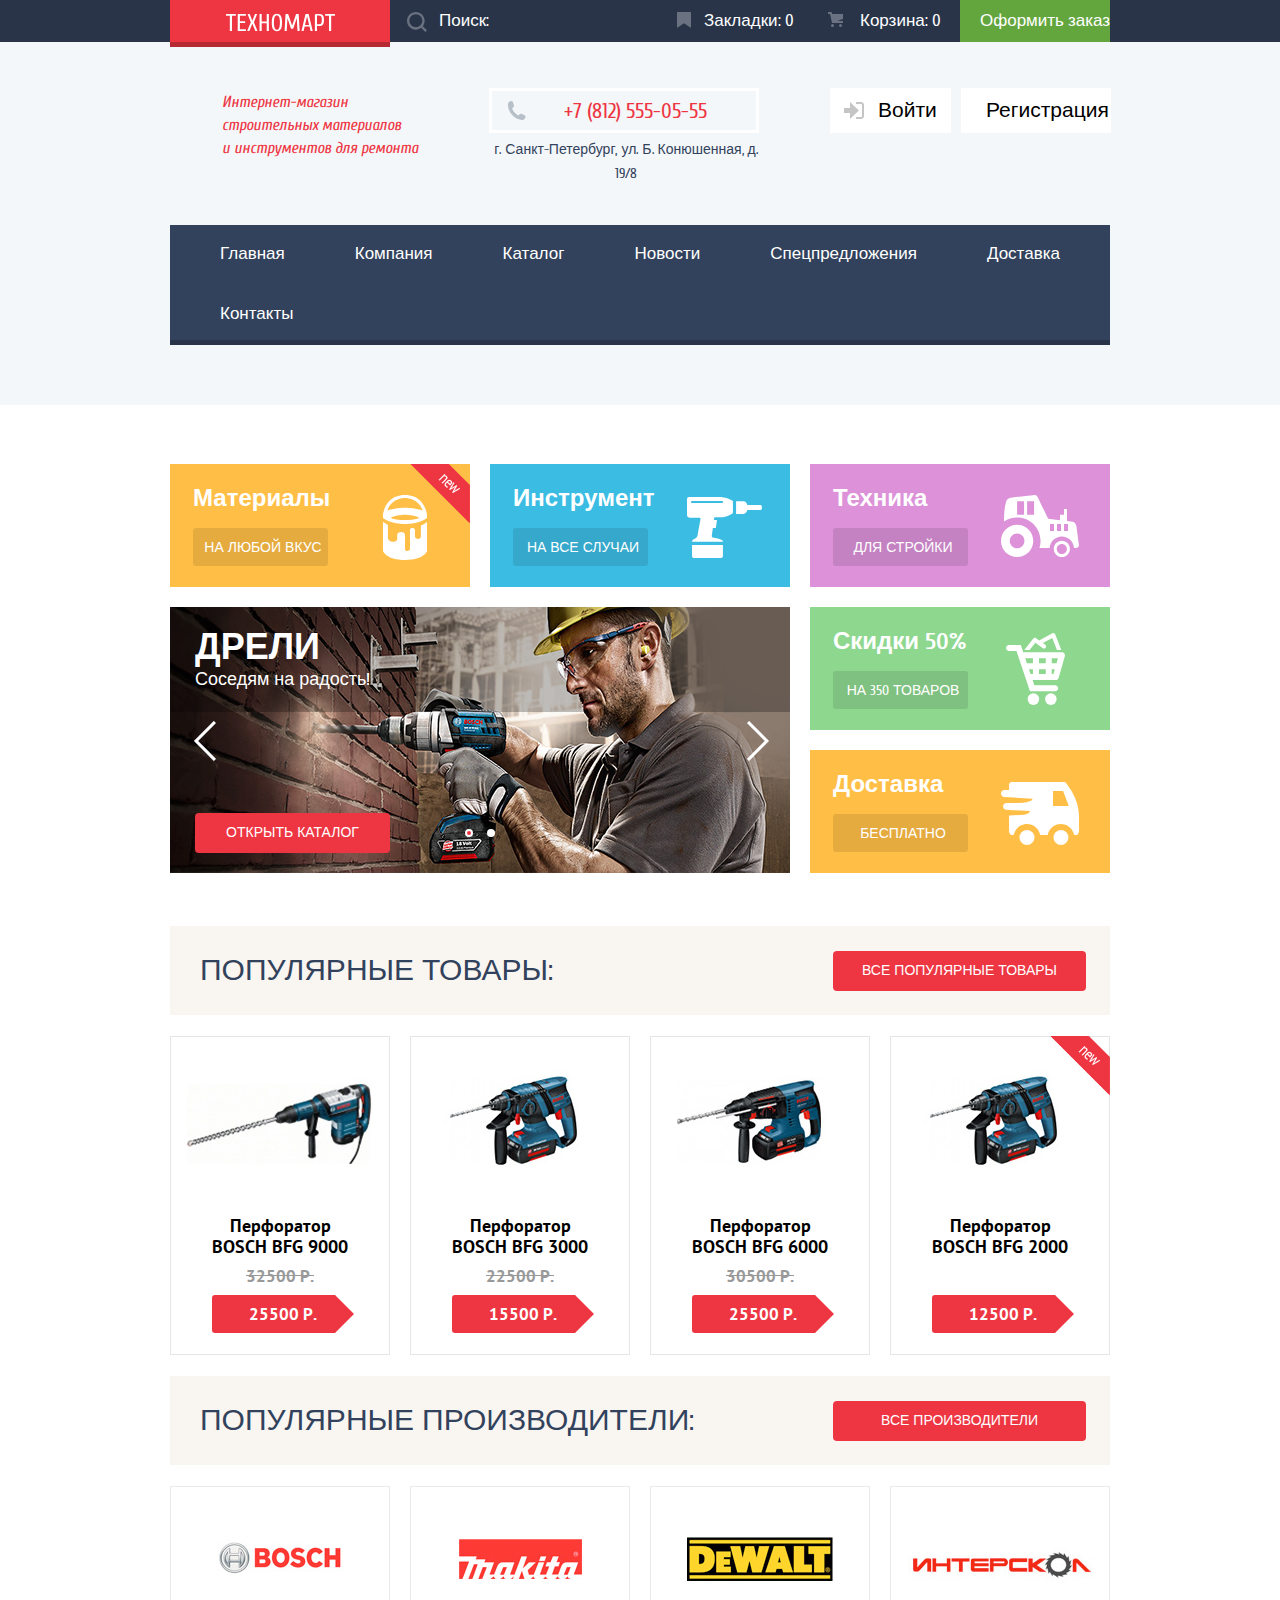
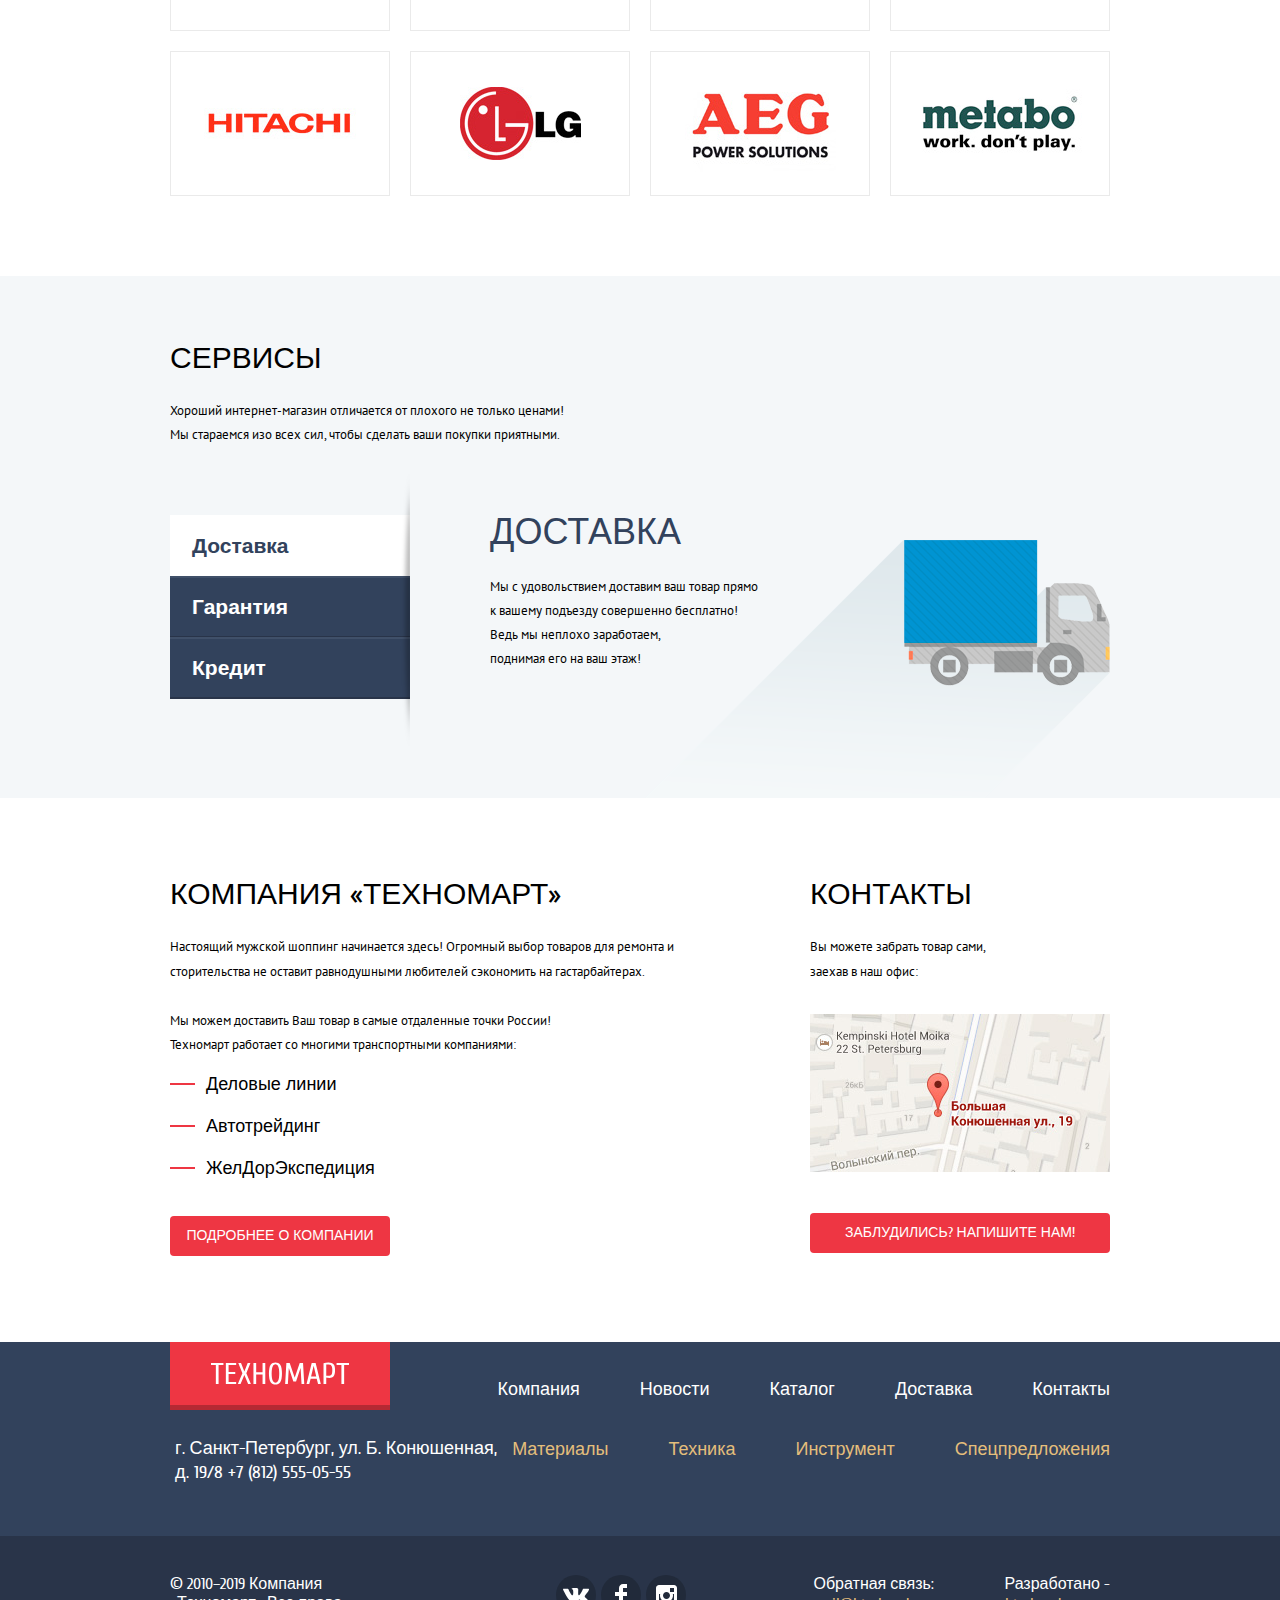
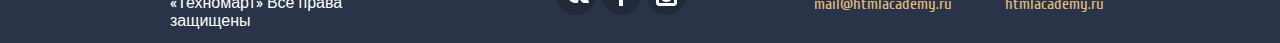
==== commit 29eac012: "исправил критерии Б11, Д8, Д11, Д25. Работаю над переполняемостью, критерий Д19" ====
--- a/index.html
+++ b/index.html
@@ -11,7 +11,7 @@
   <link href="https://fonts.googleapis.com/css?family=PT+Sans:400,700&amp;subset=latin,cyrillic" rel="stylesheet"
     type="text/css">
   <link rel="stylesheet" href="css/normalize.css">
-  <link rel="stylesheet" href="css/minimazedStyle.css">
+  <link rel="stylesheet" href="css/style.css">
 </head>
 
 <body>
@@ -322,12 +322,12 @@
             сторительства не оставит равнодушными любителей сэкономить на гастарбайтерах.</p>
           <p>Мы можем доставить Ваш товар в самые отдаленные точки России!
             Техномарт работает со многими транспортными компаниями:
+          </p>
           <ul class="about__list-info">
             <li>Деловые линии</li>
             <li>Автотрейдинг</li>
             <li>ЖелДорЭкспедиция</li>
-          </ul>
-        </p>
+          </ul>        
         
           <a href="" class="button">Подробнее о компании</a>
         </section>
@@ -352,8 +352,10 @@
       <h2 class="visually-hidden">Техномарт, интернет-магазин инструментов и техники. Навигация по сайту</h2>
       <div class="wrapper">
         <div class="container-top">
-          <div><a class="footer-up__logo"><img src="img/technomart.svg" alt="надпись ТЕХНОМАРТ" width="138"
-                height="23"></a></div>
+          <div>
+            <a class="footer-up__logo"><img src="img/technomart.svg" alt="надпись ТЕХНОМАРТ" width="138"
+                height="23"></a>
+              </div>
           <ul class="footer-nav">
             <li><a href="#">Компания</a></li>
             <li><a href="#">Новости</a></li>
@@ -409,18 +411,18 @@
     <h2 class="visually-hidden">Форма обратной связи</h2>
     <form action="#" method="post" class="modal-feedback-form">
       <div class="modal-body">
-        <label>
-          <p>Ваше имя:</p>
-          <input type="text" name="name" placeholder="Имя Фамилия">
-        </label>
-        <label>
-          <p>Ваш e-mail: </p>
-          <input type="email" name="email" placeholder="email@example.com">
-        </label>
-        <label>
-          <p>Текст письма</p>
-          <textarea name="message" cols="30" rows="10" placeholder="В свободной форме"></textarea>
-        </label>
+        <div>
+          <label for="modal-feedback-name">Ваше имя:</label>      
+          <input type="text" name="name" placeholder="Имя Фамилия" id="modal-feedback-name">        
+        </div>
+        <div>
+          <label for="modal-feedback-email">Ваш e-mail: </label>         
+          <input type="email" name="email" placeholder="email@example.com" id="modal-feedback-email">       
+        </div>
+        <div>
+          <label for="modal-feedback-reply">Текст письма</label>
+          <textarea name="message" cols="30" rows="10" placeholder="В свободной форме" id="modal-feedback-reply"></textarea>     
+        </div>    
       </div>
       <div class="buttonback">
         <button type="submit" class="button">Отправить</button>
--- a/css/style.css
+++ b/css/style.css
@@ -0,0 +1,2078 @@
+
+/* Шрифты */
+
+/* cuprum-regular - latin */
+@font-face {
+    font-family: 'Cuprum';
+    font-style: normal;
+    font-weight: 400;
+    src: url('../fonts/cuprum-v11-latin-regular.eot'); /* IE9 Compat Modes */
+    src: local('Cuprum Regular'), local('Cuprum-Regular'),
+         url('../fonts/cuprum-v11-latin-regular.eot?#iefix') format('embedded-opentype'), /* IE6-IE8 */
+         url('../fonts/cuprum-v11-latin-regular.woff2') format('woff2'), /* Super Modern Browsers */
+         url('../fonts/cuprum-v11-latin-regular.woff') format('woff'), /* Modern Browsers */
+         url('../fonts/cuprum-v11-latin-regular.ttf') format('truetype'), /* Safari, Android, iOS */
+         url('../fonts/cuprum-v11-latin-regular.svg#Cuprum') format('svg'); /* Legacy iOS */
+  }
+  /* cuprum-italic - latin */
+  @font-face {
+    font-family: 'Cuprum';
+    font-style: italic;
+    font-weight: 400;
+    src: url('../fonts/cuprum-v11-latin-italic.eot'); /* IE9 Compat Modes */
+    src: local('Cuprum Italic'), local('Cuprum-Italic'),
+         url('../fonts/cuprum-v11-latin-italic.eot?#iefix') format('embedded-opentype'), /* IE6-IE8 */
+         url('../fonts/cuprum-v11-latin-italic.woff2') format('woff2'), /* Super Modern Browsers */
+         url('../fonts/cuprum-v11-latin-italic.woff') format('woff'), /* Modern Browsers */
+         url('../fonts/cuprum-v11-latin-italic.ttf') format('truetype'), /* Safari, Android, iOS */
+         url('../fonts/cuprum-v11-latin-italic.svg#Cuprum') format('svg'); /* Legacy iOS */
+  }
+  /* cuprum-700 - latin */
+  @font-face {
+    font-family: 'Cuprum';
+    font-style: normal;
+    font-weight: 700;
+    src: url('../fonts/cuprum-v11-latin-700.eot'); /* IE9 Compat Modes */
+    src: local('Cuprum Bold'), local('Cuprum-Bold'),
+         url('../fonts/cuprum-v11-latin-700.eot?#iefix') format('embedded-opentype'), /* IE6-IE8 */
+         url('../fonts/cuprum-v11-latin-700.woff2') format('woff2'), /* Super Modern Browsers */
+         url('../fonts/cuprum-v11-latin-700.woff') format('woff'), /* Modern Browsers */
+         url('../fonts/cuprum-v11-latin-700.ttf') format('truetype'), /* Safari, Android, iOS */
+         url('../fonts/cuprum-v11-latin-700.svg#Cuprum') format('svg'); /* Legacy iOS */
+  }
+
+  /* pt-sans-regular - latin */
+@font-face {
+    font-family: 'PT Sans';
+    font-style: normal;
+    font-weight: 400;
+    src: url('../fonts/pt-sans-v11-latin-regular.eot'); /* IE9 Compat Modes */
+    src: local('PT Sans'), local('PTSans-Regular'),
+         url('../fonts/pt-sans-v11-latin-regular.eot?#iefix') format('embedded-opentype'), /* IE6-IE8 */
+         url('../fonts/pt-sans-v11-latin-regular.woff2') format('woff2'), /* Super Modern Browsers */
+         url('../fonts/pt-sans-v11-latin-regular.woff') format('woff'), /* Modern Browsers */
+         url('../fonts/pt-sans-v11-latin-regular.ttf') format('truetype'), /* Safari, Android, iOS */
+         url('../fonts/pt-sans-v11-latin-regular.svg#PTSans') format('svg'); /* Legacy iOS */
+  }
+  /* pt-sans-700 - latin */
+  @font-face {
+    font-family: 'PT Sans';
+    font-style: normal;
+    font-weight: 700;
+    src: url('../fonts/pt-sans-v11-latin-700.eot'); /* IE9 Compat Modes */
+    src: local('PT Sans Bold'), local('PTSans-Bold'),
+         url('../fonts/pt-sans-v11-latin-700.eot?#iefix') format('embedded-opentype'), /* IE6-IE8 */
+         url('../fonts/pt-sans-v11-latin-700.woff2') format('woff2'), /* Super Modern Browsers */
+         url('../fonts/pt-sans-v11-latin-700.woff') format('woff'), /* Modern Browsers */
+         url('../fonts/pt-sans-v11-latin-700.ttf') format('truetype'), /* Safari, Android, iOS */
+         url('../fonts/pt-sans-v11-latin-700.svg#PTSans') format('svg'); /* Legacy iOS */
+  }
+
+  /* Общие */
+
+ html {
+    box-sizing: border-box;   
+  }
+
+  *, *::before, *::after {
+      box-sizing: inherit;
+  }
+
+  img {
+    max-width: 100%;
+  }
+
+body {  
+    margin: 0;
+    padding: 0;
+    background-color: #fff;    
+    font-family: 'Cuprum', 'Tahoma', sans-serif;
+    font-weight: normal;
+    font-stretch: normal;   
+    letter-spacing: normal;  
+    text-align: left; 
+    font-size: 18px;
+}
+
+
+.visually-hidden {
+    position: absolute;
+    clip: rect(0 0 0 0);
+    width: 1px;
+    height: 1px;
+    margin: -1px;    
+    margin: -1px; 
+    font-size: 0;   
+  }
+  
+
+a {
+    text-decoration: none;    
+}
+
+.wrapper {
+    width: 940px;
+    margin: 0 auto;
+    }
+
+.site-navigation{ 
+    display: flex;
+    justify-content:  space-between;
+    align-items: center;
+    flex-wrap: wrap;
+    width: 940px;     
+    padding:0;
+    margin: 0;  
+    font-size: 0;    
+    line-height: 1px;    
+    background-color: #32425c; 
+    margin: 0; 
+    padding: 0 20px;
+    text-align: center;
+    box-shadow: inset 0px -5px 0 0 #293449;    
+    margin-bottom: 60px;
+}
+
+.site-navigation a{
+    font-size: 17px;
+    display: inline-block;
+    vertical-align: middle;
+    margin: 0;   
+    color: #ffffff;   
+    padding: 28px 30px 31px;   
+}
+
+.site-navigation a:hover{
+    background-color: #293449;
+}
+
+.site-navigation a:active{
+    background-color: #1d2739;
+    color: rgba(255, 255, 255, 0.5);
+}
+
+
+/* Header */
+
+.main-header {
+    background-color:#f4f7f9;  
+    overflow: hidden;   
+}
+
+.main-header__up {
+    background-color:#293449;    
+    height: 42px;
+    margin-bottom: 46px;
+}
+
+.main-header__up .container {
+    display: flex;
+    justify-content: space-between;
+    align-items: center;
+}
+
+.main-header__up a {
+    color: #ffffff;  
+    font-size: 17px;  
+    line-height: 1.06;    
+  }
+
+  .main-header__up-actions {
+    display: flex;
+  }
+
+.bookmarks,
+.basket,
+.order {   
+    position: relative;    
+    width: 150px;
+    height: 42px;
+    text-align: center;    
+    line-height: 1;
+    font-weight: 400;
+    font-style: normal;
+    text-align: left; 
+    white-space: nowrap;     
+}
+
+.bookmarks {
+    padding: 12px 27px 13px 44px ;       
+}
+
+.order {
+    background-color: #63a63e;  
+    padding: 12px 22px 12px 20px ;       
+}
+
+.basket {
+    padding: 12px 25px 13px 50px ; 
+}
+
+.basket-active {
+    background-color: #ee3643;   
+}
+
+
+.order:hover {
+    background-color: #5fbb2d;
+}
+
+.order:active {
+    background-color: #518534;
+}
+
+.icon {
+    position: absolute;    
+}
+
+.main-header__up  .icon {
+    fill: #ffffff;  
+    opacity: 0.3; 
+}
+
+.search input[type="text"]:focus + .icon {
+    fill: #ee3643;
+    opacity: 1; 
+}
+
+.bookmarks .icon {
+    top: 12px;
+    left: 17px;
+}
+
+.basket .icon {
+    top: 12px;
+    left: 18px;    
+}
+
+.search {
+    position: relative;
+    height: 42px;    
+    margin-right: auto;
+    flex-grow: 1;
+}
+
+.search-label svg{
+    position: absolute;
+    top: 12px;
+    left: 17px;
+    z-index: 20;
+    width: 20px;
+    height: 20px;        
+    cursor: pointer;
+}
+
+.search input[type="text"]{   
+    border: none;
+    background-color: #293449;
+    width: 100%;
+    padding: 11px 10px 10px 49px;
+    cursor: pointer;  
+    color: #ffffff;
+}
+
+.search input[type="text"]::placeholder{
+  color: #ffffff;
+  font-size: 17px;
+  line-height: 1.06;
+}
+
+.search:hover input[type="text"],
+.bookmarks:hover,
+.basket:hover {
+    background-color: #212a3a;
+}
+
+.search input[type="text"]:focus  {
+    background-color: #fff;  
+    color: #000;
+}
+
+.search input[type="text"]:focus::placeholder{    
+    color: #000;
+}
+
+
+.search:hover .icon,
+.bookmarks:hover .icon,
+.basket:hover .icon{
+     opacity: 1;
+ }
+
+
+.bookmarks:active .icon,
+.basket:active .icon{
+     opacity: 0.3;
+ }
+
+
+
+.bookmarks:active,
+.basket:active {
+    background-color: #161d29; 
+}
+
+
+.main-header__up-logo {
+    width: 220px;
+    height: 42px;
+    background-color: #ee3643;
+    box-shadow: 0 5px 0 0 #b52933;
+    display: inline-block;
+    vertical-align: middle;
+    padding: 13px 55px 15px 56px;
+}
+
+.main-header__up-logo:hover{
+    background-color: #ca2c37;
+}
+
+.main-header__up-logo:active{
+    background-color: #ba2732;
+}
+
+
+.main-header__down .container {
+    display: flex; 
+    margin-bottom: 39px;   
+  }
+
+.main-header__down {    
+    margin-bottom: 59px;
+   }
+  
+.main-header__down ul{
+    list-style: none;
+}
+
+.main-header__down-info {  
+    color: #ee3643;
+    font-size: 16px;
+    width: 196px;
+    min-height: 60px;
+    line-height: 23px;
+    font-style: italic; 
+    margin-top: 3px;
+    margin-left: 52px;
+    margin-right: 71px;
+
+}
+
+.nowrap {
+    white-space: nowrap;
+}
+
+.main-header__down-phone-number {
+  position: relative;
+  padding: 10px 46px 10px 72px;
+  border: 3px solid #ffffff;
+  width: 270px;
+  height: 45px;   
+  margin-bottom: 5px;
+}
+
+.main-header__down-phone-number  a {
+    color: #ee3643;
+    font-size: 21px;
+    line-height: 1; 
+}
+
+.main-header__down-phone-number::before {
+    content: "";
+    position: absolute;
+    top: 13x;
+    left: 15px;
+    width: 19px;
+    height: 19px;
+    background: url(../img/icon-phone.svg) no-repeat;  
+}
+
+.adress{      
+    display: inline-block; 
+    vertical-align: middle;
+    font-size: 14px;
+    line-height: 24px;
+    text-align: center;
+    color: #32425c;   
+    width: 270px;
+    margin-left: 2px;   
+}
+
+.main-header__down-user {  
+    display: flex;  
+}
+
+.login, .register {
+    position: relative;
+    background-color: #fff;
+    font-size: 21px;
+    line-height: 21px;
+    color:  #000000;
+    width: 121px;
+    height: 45px;    
+    position: relative;    
+}
+
+.login {
+    position: relative;
+    width: 121px;
+    height: 45px;
+    margin-left: 69px;
+    margin-right: 10px;
+    padding: 12px 27px 12px 48px ;
+}
+
+.register {    
+    width: 150px;
+    height: 45px;
+    padding: 12px 25px 12px 25px ;
+}
+
+.login .icon{    
+    left: 14px;
+    top: 14px;
+    width: 20px;
+    height: 17px;
+    fill: #c5c5c5;
+}
+
+.login:hover,
+.register:hover {
+    color: #ee3643;
+}
+
+.login:active,
+.register:active {
+    color:rgba(0, 0, 0, 0.3);
+} 
+
+.login:hover svg{
+    fill: #32425C;
+}
+
+.login:active svg{
+    fill: rgba(0, 0, 0, 0.3);
+    }
+
+
+/* Кнопки */
+
+
+.button {
+    display: inline-block;
+    vertical-align: middle;
+    text-transform: uppercase;
+    background-color: #ee3643;
+    border: none;
+    color: #ffffff;
+    text-align: center;
+    font-size: 14px;
+    line-height: 1;
+    padding: 13px;   
+    border-radius: 4px; 
+    min-height: 38px;
+}
+
+.button:hover {
+    background-color: #ca2c37;
+}
+
+.button:active {
+    background-color: #ba2732;
+}
+
+.button-show {
+    width: 140px;   
+    font-size: 13px;
+    text-transform: uppercase;
+    border: solid 1px #e5e5e5;
+    background-color: #ffffff;
+    margin-top: 58px;
+    border-radius: 3px;
+    cursor: pointer;
+    min-height: 38px;
+}
+
+.button-close {
+    position: absolute;
+    top: 9px;
+    right: 9px;
+    width: 21px;
+    height: 21px;
+    border: none;
+    background-color: transparent;
+    background-image: url(../img/form-close.png);
+    cursor: pointer;
+}
+
+
+.index-columns {
+    display: flex;
+    justify-content: space-between;
+    margin-bottom: 86px;
+}
+
+.index-columns h2 {
+    font-size: 30px;
+    line-height: 30px;
+    margin: 0;     
+    margin-bottom: 25px;
+    font-weight: normal;    
+    font-stretch: normal;
+    font-style: normal;   
+    letter-spacing: normal;
+    text-transform: uppercase;
+}
+
+.index-columns p {
+    font-family: 'PT Sans', 'Arial', sans-serif;
+    font-size: 13px;  
+    line-height: 1.85;  
+    margin:0;
+}
+
+.about  {   
+    width: 528px;
+    min-height: 362px;
+}
+
+.about>p:first-of-type{   
+    margin-bottom: 25px;
+}
+
+.about>p:nth-of-type(2){   
+    max-width: 386px;
+}
+
+.contacts {   
+  width: 300px;
+  min-height: 367px;
+  
+}
+
+.contacts>p:first-of-type{
+    margin-bottom: 30px;
+    max-width: 179px;
+}
+
+.map-back {
+    position: relative;
+    margin: 0;
+    padding: 0; 
+    margin-bottom: 40px;
+}
+
+.feedback-button {
+    margin-top: 33px;
+}
+
+.about ul {
+    list-style: none;
+    font-weight: bold;
+    font-size: 18px;
+}
+
+.about__list-info {
+    margin-bottom: 37px;
+    padding-left: 36px;
+}
+
+.about__list-info li {
+  position: relative;
+  font-weight: normal;
+  font-stretch: normal;
+  font-style: normal;
+  line-height: 1.11;
+  letter-spacing: normal;
+  text-align: left;
+  margin-bottom: 22px;
+}
+
+.about__list-info li::before {
+    content: '';
+    position: absolute;
+    left: -36px;
+    top: 8px;
+    display: block;
+    width: 25px;
+    height: 2px;
+    background-color: #ee3643;
+  }
+
+.popular-brands__list {
+margin-block-start: 0;
+margin-block-end: 0;
+list-style: none;
+display: flex;
+justify-content: space-between;
+flex-wrap: wrap;
+margin-bottom: 60px;
+
+}
+
+.popular-brands__list a {
+    width: 220px;
+    height: 145px;
+    border: solid 1px #eaeaea;
+    background-color: #ffffff;   
+    margin-bottom: 20px;
+    display: flex;  
+    justify-content: center;
+    align-items: center;
+    
+}
+
+.popular-brands__list a:hover {
+    box-shadow: 0px 10px 25px 0 rgba(41, 52, 73, 0.5);
+}
+
+.popular-brands__list a:active {  
+    opacity: 0.3;
+    box-shadow: 0px 4px 10px 0 rgba(41, 52, 73, 0.5);
+}
+
+
+.service {
+    background-color: #f4f7f9;
+    padding-top: 68px;
+    margin-bottom: 82px;    
+}
+
+.service .container {
+    display: flex;
+    justify-content: space-between;
+    align-items: flex-start;    
+}
+
+.service h3 {
+    font-size: 30px;
+    text-transform: uppercase;
+    line-height: 1;
+    letter-spacing: normal;
+    font-weight: normal;
+    margin: 0; 
+}
+
+
+.service p {
+    font-family: 'PT Sans', 'Arial', sans-serif;
+    font-size: 13px;
+    font-weight: normal;
+    line-height: 1.85;    
+}
+
+.service-description {  
+    font-family: 'PT Sans', 'Arial', sans-serif;
+    font-size: 13px;
+    font-weight: normal;
+    line-height: 24px;  
+    max-width: 398px;  
+    margin: 25px 0 68px; 
+} 
+
+.service-buttons {   
+    display: flex;
+    flex-direction: column; 
+    margin-right: 80px; 
+    position: relative;   
+}
+
+
+.service-buttons::after{
+    position: absolute;
+    content: "";
+    z-index: 70;
+    top: -45px;
+    left: 230px;
+    width: 15px;
+    height: 284px;
+    background-image: url(../img/shadow.png); 
+    background-repeat: no-repeat;    
+    background-position: 0 0;
+}
+
+.delivery {
+    display: block;
+    background-image: url("../img/delivery.png");
+    background-repeat: no-repeat;
+    background-position: 100% 25px;   
+    flex-grow: 1;    
+    min-height: 283px; 
+   
+}
+
+.service h4 {
+    font-size: 36px;
+    line-height: 1.43;
+    text-transform: uppercase;
+    color: #32425c;
+    font-weight: normal;
+    margin: 0;
+    margin-top: -8px;
+}
+
+.delivery p {
+    max-width: 275px;
+    margin-top: 16px;
+}
+
+.garanty {
+    display: none;
+    background-image: url("../img/guarantee.png");
+    background-repeat: no-repeat;  
+    background-position: 100% 25px;    
+    flex-grow: 1; 
+    min-height: 283px; 
+}   
+
+.garanty p {
+    max-width: 377px;
+    margin-top: 16px;
+}
+
+.credit {
+    display: none;
+    background-image: url("../img/credit.png");
+    background-repeat: no-repeat;   
+    background-position: 100% 25px;     
+    flex-grow: 1; 
+    min-height: 283px;  
+}
+
+.credit p {
+    max-width: 279px;
+    margin-top: 16px;
+}
+
+
+.credit .button {
+        width: 195px; 
+}
+
+.service__back {
+    width: 240px;
+    height: 61px;
+    background-color: #32425c;
+    color: #fff;    
+    border: none;
+    padding-left: 22px;
+    font-size: 21px;
+    font-weight: bold;
+    font-stretch: normal;
+    font-style: normal;
+    line-height: 1.43;
+    letter-spacing: normal;
+    text-align: left;
+    box-shadow: 0px 1px 0 0 #293449, inset 0px 1px 0 0 #405069;    
+    cursor: pointer; 
+    outline: none; 
+}
+
+.service__active {
+    background-color: #fff;
+    color: #32425c;
+    box-shadow: 0px 1px 0 0 #ffffff, inset 0px 1px 0 0 #ffffff;
+}
+
+.service__back:not(.service__active) {
+    border-top: 1px solid #405069;
+    border-bottom: 1px solid #293449;
+}
+
+.service__back:not(.service__active):hover {
+    background-color: #293449;
+}
+
+
+
+.offers {
+    display: flex;   
+    justify-content: space-between;   
+    font-size: 14px;     
+    margin-top: 59px;
+    margin-bottom: 33px; 
+    color: #ffffff; 
+}
+
+.offers__column {
+    display: flex;
+    flex-direction: column;
+    flex-wrap: wrap;    
+}
+
+.offers__column:first-of-type{
+    flex-direction: row;
+    flex-wrap: wrap;    
+   
+    width: 620px;
+    justify-content: space-between;
+}
+
+.offers__category {   
+    width: 300px;
+    height: 123px; 
+    margin-bottom: 20px;
+    padding: 21px 23px;   
+}
+
+.offers h2 {
+    font-size: 24px;
+    margin: 0;
+    margin-bottom: 15px;
+}
+
+.offers__category-button {
+    display: block;
+    width: 135px;        
+    background-color: rgba(0,0,0, 0.1);
+    text-transform: uppercase;
+    text-align: center;
+    padding: 12px 0 10px 5px;
+    color: #ffffff;
+    border-radius: 3px;
+}   
+
+.offers__category-button:hover {
+    background-color: rgba(0,0,0, 0.2);
+}
+
+.offers__category-button:active {
+    background-color: rgba(0,0,0, 0.3);
+}
+
+.offers__category-carousel {
+    position: relative;
+    background-color: #685c53;    
+    background-repeat: no-repeat;
+    width: 620px;
+    height: 266px;
+    margin-bottom: 20px;    
+    color: #ffffff;
+    font-size: 18px;
+    padding-left: 25px;  
+}
+
+.start {
+    background-image: url(../img/carousel-1.png);
+}
+
+.end {
+    background-image: url(../img/carousel-2.jpg);
+}
+
+.dot-1 {
+    position: absolute;
+    display: block; 
+    width: 8px;
+    height: 8px;
+    background-color: #fff;
+    border: 2px solid #fff; 
+    border-radius: 50%; 
+    bottom: 36px;
+    left: 295px; 
+    z-index: 20; 
+    cursor: pointer;
+}
+
+.dot-2{
+    position: absolute;
+    display: block; 
+    width: 8px;
+    height: 8px;
+    background-color: #fff;
+    border: 2px solid #fff; 
+    border-radius: 50%; 
+    bottom: 36px;
+    left: 317px;  
+    z-index: 20; 
+    cursor: pointer;    
+}
+
+.dot-active {
+    background-color: #ee3643;
+}
+
+.offers__category-carousel .arrowleft {
+    position: absolute;
+    display: block;  
+    background-image: url(../img/icon-left.png);
+    width: 22px;
+    height: 40px;
+    top: 114px;
+    left: 24px; 
+    z-index: 20;
+    cursor: pointer;
+}
+
+.offers__category-carousel .arrowright  {
+    position: absolute;
+    display: block; 
+    background-image: url(../img/icon-right.png);
+    width: 22px;
+    height: 40px;
+    top: 114px;
+    left: 577px;
+    z-index: 20;
+    cursor: pointer;
+}
+
+.offers__category-carousel h2 {
+    font-size: 36px;     
+    margin: 0;
+    margin-top: 20px; 
+    margin-bottom: 2px;
+    text-transform: uppercase;  
+}
+
+.offers__category-carousel-description {
+    margin: 0;
+    padding: 0;
+}
+
+.offers__category-carousel .button {   
+    width: 195px;  
+    margin-top: 122px;   
+}
+
+.offers .new::after {
+    position: absolute;
+    top: 0;
+    right: 0;    
+    width: 60px;
+    height: 59px;    
+    content: "";
+    z-index: 20;
+    background: url("../img/new-flag.png") no-repeat 0 0;
+  }  
+
+
+.offers__category:nth-of-type(1) {
+    position: relative;
+    background-color: #ffbf47;
+    background-image: url(../img/icon-1.svg);    
+    background-repeat: no-repeat;  
+    background-position: 213px 31px;    
+}
+
+
+.offers__category:nth-of-type(2) {
+    background-color: #3bbce3;
+    background-image: url(../img/icon-2.svg);    
+    background-repeat: no-repeat;  
+    background-position: 197px 33px;  
+}
+
+.offers__column:nth-of-type(2) .offers__category:nth-of-type(1) {
+    background-color: #dc91d8;
+    background-image: url(../img/icon-3.svg);    
+    background-repeat: no-repeat;  
+    background-position: 191px 31px;  
+}
+
+.offers__column:nth-of-type(2)  .offers__category:nth-of-type(2) {
+    background-color: #8ed78f;
+    width: 300px;
+    height: 123px;
+    margin-bottom: 20px;
+    padding: 21px 23px; 
+    background-image: url(../img/icon-4.svg);    
+    background-repeat: no-repeat;  
+    background-position: 196px 26px;    
+}
+
+.offers__column:nth-of-type(2) .offers__category:nth-of-type(3) {
+    background-color: #ffbf47;
+    width: 300px;
+    height: 123px;
+    margin-bottom: 20px;
+    padding: 21px 23px; 
+    background-image: url(../img/icon-5.svg);    
+    background-repeat: no-repeat;  
+    background-position: 191px 32px;    
+}
+
+
+.popular-goods, .popular-brands  {
+    display: flex;   
+    justify-content: space-between;
+    align-items: center;
+    background-color: #f9f5f0; 
+    min-height: 89px;
+    padding-left: 30px;
+    padding-right: 24px;
+    margin-bottom: 21px;
+    }
+
+.popular-goods h2, .popular-brands h2 {
+    font-size: 30px;   
+    text-transform: uppercase;
+    color: #32425c;
+    font-weight: normal;
+    font-stretch: normal;
+    font-style: normal;
+    line-height: 1;
+    letter-spacing: normal;
+    text-align: left;
+}
+
+.popular-goods .button, .popular-brands .button{
+    width: 253px;  
+}
+
+
+
+.items {
+    font-family: 'PT Sans', 'Arial', sans-serif;
+    font-size: 17px;
+    font-weight: bold;  
+}
+
+.items__list {
+    list-style: none;
+    display: flex;
+    flex-wrap: wrap;
+    justify-content: space-between;
+    margin: 0;   
+    padding: 0;    
+}
+
+.items__list-item {
+    position: relative;
+    display: flex;
+    flex-direction: column;    
+    align-items: center;      
+    border: 1px solid #e5e5e5;
+    width: 220px;
+    min-height: 318px;     
+    margin-bottom: 21px;    
+      
+}
+
+.items__list-item img {  
+    order: -1;
+    margin-bottom: 9px;
+}
+
+.items h3{  
+    font-size: 18px;  
+    max-width: 157px;     
+    margin: 0px;
+    margin-bottom: 10px;
+    text-align: center;    
+}
+
+.hidden {
+    min-height: 20px;   
+}
+
+ .new-item::after {
+    position: absolute;
+    top: -1px;
+    right: -1px;    
+    width: 60px;
+    height: 60px;    
+    content: "";
+
+    z-index: 20;
+    background: url("../img/new-flag.png") no-repeat 0 0;
+  }  
+
+.items__list-item-actions {   
+  display: none; 
+  position: absolute;
+  top: 0;
+  left: 0;
+  text-align: center;
+  width: 218px;
+  height: 164px;
+  padding: 40px 0;
+  
+  background-color: rgba(255,255,255, 1);
+  z-index: 10;  
+}
+
+.items__list-item:hover {
+    box-shadow: 0px 10px 25px 0 rgba(41, 52, 73, 0.5);
+}
+
+.items__list-item:hover .items__list-item-actions{
+    display: block;
+}
+
+.items__list-item-actions .buy,
+.items__list-item-actions .bookmark {
+  position: relative;
+  display: block;
+  width: 135px;
+  height: 38px;
+  margin: 0 auto;
+  margin-bottom: 7px;  
+  background-color: #63a63e;
+  box-shadow: inset 0px -3px 0 0 #367315; 
+  border-bottom-color: #367315;
+  border-radius:3px;  
+  color: white;
+  font-size: 14px;
+  font-weight: normal;
+  font-family: 'Cuprum', 'Tahoma', sans-serif;  
+  line-height: 1.29;
+  text-decoration: none;
+  text-transform: uppercase;
+}
+
+.items__list-item-actions .buy {
+    padding: 11px 45px 14px 49px;
+}
+
+.items__list-item-actions .bookmark {
+    padding: 7px 0;
+}
+
+.items__list-item-actions .buy svg {
+    fill: #ffffff; 
+    opacity: 0.3; 
+    position: absolute; 
+    top: 11px;
+    left: 12px;
+    width: 15px;
+    height: 15px;       
+}
+
+
+.items__list-item-actions .buy:hover
+ {
+    background-color: #5fbb2d;    
+}
+
+.items__list-item-actions .buy:hover svg {
+    opacity: 1;
+}
+
+
+.items__list-item-actions .buy:active {
+    background-color: #518534;
+    box-shadow: none;
+}
+
+.items__list-item-actions .bookmark:hover {
+       border: solid 3px #32425c;
+}
+
+.items__list-item-actions .bookmark:active {
+    opacity: 0.3;
+    border: solid 3px #32425c;
+}
+
+
+.items__list-item-actions .bookmark {
+    color: #32425c;
+    background: white;
+    border: 3px solid #63a63e;
+    border-bottom-color: #63a63e;
+    box-shadow: none;
+}
+
+
+.linethrough {
+    text-decoration: line-through;
+    color: #999999;
+    min-height: 20px;   
+}
+
+.item-button {
+  position: relative;
+  width: 141px;
+  height: 38px;
+  margin: 8px 36px 21px 41px;
+  margin-bottom: 21px;
+  padding: 10px 30px;  
+  color: white;
+  background: #ee3643;
+  border-radius: 3px;
+  text-align: center;
+ }
+
+.item-button:after {
+    content: "";
+    
+    position: absolute;
+    top: 0;
+    right: -20px;
+    
+    width: 0;
+    height: 0;
+    
+    border: 19px solid white;
+    border-left-color: #ee3643;
+  }
+
+
+.contacts .button {  
+    width: 300px;
+    min-height: 38px;   
+}
+
+.about .button {   
+    width: 220px;
+    min-height: 38px;
+    border-radius: 4px; 
+}
+
+
+.footer-up{
+    background-color:#32425c;
+    color: #ffffff;
+    font-size: 18px;
+    line-height: 1.33; 
+    font-weight: 400;
+    font-style: normal;
+    padding-bottom: 34px;
+}
+
+.footer-up .container-top {
+    display: flex;
+    flex-wrap: wrap;
+    align-items: flex-end;    
+}
+
+.footer-up .container-bottom {
+    display: flex;
+    justify-content: space-between;   
+}
+
+.footer-up__logo {
+    width: 220px;
+    height: 68px;
+    background-color: #ee3643;
+    box-shadow: inset 0px -5px 0 0 rgba(0, 0, 0, 0.24);
+    display: inline-block;
+    vertical-align: middle;
+    padding: 20px 41px 25px;
+}
+
+.footer-up__logo:hover{
+    background-color: #ca2c37;
+}
+
+.footer-up__logo:active{
+    background-color: #ba2732;
+}
+
+.footer-down {  
+    color: #ffffff;
+    font-size: 16px;
+    background-color:#293449;  
+    min-height: 107px;
+    padding-top: 39px;       
+}
+
+.footer-nav {   
+    list-style: none;
+    padding: 8px 0;   
+    margin: 0;
+    margin-left: auto;  
+    display: flex;
+    flex-wrap: wrap;
+    justify-content: space-around;    
+}
+
+.footer-nav a {
+    color: #ffffff; 
+}
+
+.footer-nav .wheat {  
+    color: #e4be7b;
+}
+
+.footer-nav a:hover {
+    text-decoration: underline;
+}
+
+.footer-nav a:active {
+    text-decoration: none;
+    opacity: 0.5;
+}
+
+.container-bottom > p {
+    margin: 27px 0 18px 5px ;
+    max-width: 325px;
+}
+
+.container-bottom .footer-nav{
+    margin: 20px 0 0;
+}
+
+.footer-nav li:not(:first-child){
+    margin-left: 60px;
+}
+
+
+.footer-down .container {
+    display: flex;
+    justify-content: space-between; 
+    flex-wrap: wrap;  
+}
+
+.copyright {
+    max-width: 228px;
+}
+
+.social {
+    margin-left: 36px;
+}
+
+.social__list {
+    display: flex;
+    justify-content: space-around;  
+    list-style: none;
+    margin: 0;     
+    padding-left: 0px;
+}
+
+.social__list a {
+    display: flex;
+    justify-content: center;
+    align-items: center;
+    width: 40px;
+    height: 40px;
+    background-color: #212a3a;
+    border-radius: 40px;
+    margin-right: 5px;
+}
+
+.social__list a:hover,
+.social__list a:active {
+    background-color: #ee3643;
+}
+
+.developed {
+    display: flex;
+    justify-content: space-between;  
+}
+
+.developed div:not(:last-child) {
+        margin-right: 53px;
+}
+
+.developed p {
+    margin: 0;
+}
+
+
+.wheat {     
+    line-height: 1.333;
+    color: #e4be7b;
+}
+
+.developed .wheat:hover {
+    text-decoration: underline;
+} 
+
+.developed .wheat:active {
+    text-decoration: none;
+    color: #ee3643;
+}
+
+@keyframes bounce {
+    0% {
+      transform: translateY(-2000px);
+    }
+  
+    70% {
+      transform: translateY(30px);
+    }
+  
+    90% {
+      transform: translateY(-10px);
+    }
+  
+    100% {
+      transform: translateY(0);
+    }
+  }
+
+  @keyframes shake {
+    0%,
+    100% {
+      transform: translateX(0);
+    }
+  
+    10%,
+    30%,
+    50%,
+    70%,
+    90% {
+      transform: translateX(-10px);
+    }
+  
+    20%,
+    40%,
+    60%,
+    80% {
+      transform: translateX(10px);
+    }
+  }
+  
+  
+.modal {
+    position: fixed;
+    background-color: #fff;
+    box-shadow: 0 30px 50px rgba(0, 0, 0, 0.7);
+}
+
+
+.modal-feedback {      
+    top: 10vh;
+    left: 50vw;    
+    margin-left: -310px;
+    font-weight: bold;    
+    display: none;
+    width: 620px;
+    min-height: 430px;       
+    border-top: 7px solid #ee3643;
+    z-index: 1000;
+}
+
+.modal-map {
+    top: 10vh;
+    left: 50vw;
+    margin-left: -470px;     
+    display: none;   
+    width: 940px;
+    height: 446.2px;
+    z-index: 1000;    
+}
+
+.contacts iframe {
+    position: relative;
+    z-index: 2;  
+    border: none;
+  }
+
+ .map-link {
+    position: absolute;
+    top: 0;
+    left: 0;
+    z-index: 1;  
+    margin: 0;
+  }
+
+.modal-feedback-form { 
+    position: relative;      
+ }
+
+ .modal-body {
+    display: flex;
+    flex-wrap: wrap;
+    justify-content: space-between;
+    padding: 74px 80px 37px;     
+ }
+
+ .modal-feedback label { 
+     display: block; 
+     cursor: pointer;
+     margin: 0 0 15px;
+ }
+
+.modal-feedback input {  
+    outline: none; 
+    width: 220px;   
+    font-size: 13px;
+    line-height: 1;
+    margin-bottom: 22px;
+    padding: 9px 15px 8px 15px;
+    border: solid 2px #dee3e4;
+    border-radius: 3px;
+    background-color: #ffffff;
+    font-family: 'PT Sans', 'Arial', sans-serif;
+}
+
+.modal-feedback textarea { 
+    outline: none;  
+    padding: 13px 16px;    
+    width: 460px;
+    height: 114px ;
+    border: solid 2px #dee3e4;
+    border-radius: 3px;
+    background-color: #ffffff;
+    font-family: 'PT Sans', 'Arial', sans-serif;
+    resize: vertical;
+}
+
+
+.modal-feedback input:hover, .modal-feedback textarea:hover {
+    border: solid 2px #b5b5b5;
+}
+
+.modal-feedback input:focus, .modal-feedback textarea:focus {
+    border: solid 2px #ee3643;
+}
+
+.modal-feedback-form span {
+    display: inline-block;
+    vertical-align: middle;
+    margin-bottom: 13px;
+}
+
+.modal-feedback input::placeholder , .modal-feedback textarea::placeholder{
+    font-size: 13px;
+    font-family: 'PT Sans', 'Arial', sans-serif;
+}
+
+.modal-feedback .button {
+    width: 460px;
+    min-height: 38px;
+}
+
+.modal-basket {
+    display: none;
+    top: 10vh;
+    left: 50vw;    
+    margin-left: -310px;
+    width: 620px;
+    height: 282px;
+    background-color: #fff;
+    background-image: url(../img/modal-check.svg);
+    background-repeat: no-repeat;
+    background-position: 87px 81px;
+    border-top: 7px solid #ee3643;
+    z-index: 1000;
+}
+
+.modal-basket div:first-of-type{
+    padding: 68px 125px 68px 179px;  
+}
+
+.modal-basket h3 {
+    font-size: 27px;
+    text-align: center;   
+}
+
+.modal-basket .button { 
+    width: 200px;
+    min-height: 38px;
+}
+
+.modal-basket .button:nth-child(2) {
+    background-color: #fff;
+    color: #000;
+    margin-left: 20px;
+}
+
+.modal-show {
+    display: block;
+    animation: bounce 0.6s;
+}
+
+.modal-error {
+    animation: shake 0.6s;
+  }
+  
+.buttonback {
+    background-color: #f4f4f4;
+    width: 100%;
+    padding: 37px 80px;
+    text-align: center;   
+}
+
+
+/* Каталог */
+
+.user-menu a {
+    text-decoration: underline;
+    font-size: 16px;
+    line-height: 1.13;
+    color: #32425c;
+}
+
+.loged {
+    position: relative;  
+    background-color: #fff;    
+    width: 299px;
+    height: 45px;       
+    display: inline-block;
+    vertical-align: middle;   
+   
+    margin-left: 51px;   
+    padding: 12px 65px 12px 47px;   
+}
+
+.loged a {
+    font-size: 21px;
+    line-height: 1;
+    color:  #000000; 
+    text-decoration: none;
+}
+
+.loged .icon {
+    fill: #c5c5c5;  
+}
+
+.profile .icon{
+    top: 13px;
+    left: 13px;
+}
+
+.logout .icon {
+    top: 14px;
+    right: 10px;
+}
+
+.profile:hover .icon, .logout:hover .icon {
+    fill: #32425C;
+}
+
+.profile:active .icon, .logout:active .icon {
+    fill: rgba(0, 0, 0, 0.3)
+}
+
+.profile:active span{
+    color: rgba(0, 0, 0, 0.3);
+}
+
+.information {   
+    margin-top: 6px;  
+    padding-left: 69px; 
+}
+
+.myorders:hover, .cabinet:hover {
+    color: #ee3643;
+}
+
+.myorders:active, .cabinet:active {
+    color: rgba(50, 66, 92, 0.3);
+}
+
+
+.point {
+    display: inline-block;
+    vertical-align: middle;
+    border-radius: 50%;  
+    margin-left: 10px;   
+    width: 4px;
+    height: 5px;
+    background-color: #32425c;
+}
+
+.cabinet {
+    padding-left: 9px;
+}
+
+.breadcrumbles {
+    list-style: none;
+    font-family: 'PT Sans', 'Arial', sans-serif;
+    font-size: 13px;  
+    text-transform: uppercase;  
+    margin: 0;
+    padding: 0;
+    margin: 22px 0 20px;
+    display: flex;  
+}
+
+.breadcrumbles-home {
+    width: 14px; 
+    height: 12px;
+    background-image: url(../img/icon-home.svg);  
+    background-repeat: no-repeat;  
+}
+
+.breadcrumbles li {
+    position: relative;
+    margin-right: 40px;
+}
+
+.breadcrumbles li:not(:last-of-type)::after {
+    position: absolute;
+    content: "";
+    width: 8px;
+    height: 12px;   
+    top: -1px;
+    background-image: url(../img/icon-right-small.png);
+}
+
+.breadcrumbles li:first-child::after {  
+    left: 29px;
+}
+
+.breadcrumbles li:nth-child(2)::after {
+    left: 68px;
+}
+
+.breadcrumbles li:nth-child(3)::after {
+left: 96px;
+}
+
+.page-title {
+  font-size: 30px;
+  line-height: 1;
+  margin: 0;
+  letter-spacing: normal;
+  text-align: left;
+  color: #32425c;
+  text-transform: uppercase;
+  font-weight: normal;
+   }
+
+.filters {
+    font-family: 'PT Sans', 'Arial', sans-serif; 
+    font-size: 17px; 
+    text-transform: uppercase;  
+    width: 220px;   
+    display: flex;
+    flex-direction: column;
+}
+
+.filters__range {
+    margin-bottom: 25px;
+}
+
+.range-controls {
+    position: relative;
+    width: 220px;
+    height: 80px;
+    margin-bottom: 9px;  
+    padding-top: 39px; 
+    padding-right: 20px;
+    padding-left: 20px;
+    background-color: #f7f3ec;    
+    border-radius: 3px;    
+  }
+
+.range-controls .scale {
+    height: 2px;
+    background: #d7dcde;
+  }
+  
+  .range-controls .bar {
+    width: 70%;
+    height: 2px;  
+    background: #00ca74;
+  }
+
+  .range-controls .toggle {
+    width: 20px;
+    height: 20px;
+    padding: 0;
+  
+    border: 8px solid #ffffff;
+    background-color: #ababab;
+    border-radius: 50%;
+    box-shadow: 0 2px 1px 0 #cfcfcf;
+
+    position: absolute;
+    top: 31px;
+    left: 0;
+    cursor: pointer;
+  }
+  
+  .range-controls .toggle-min {
+    left: 20px;
+  }
+  
+  .range-controls .toggle-max {
+    left: 140px;
+  }
+
+  .price-controls {
+    display: flex;
+    justify-content: space-between;
+    align-items: center;
+  }
+  
+  .price-controls input {   
+    font-size: 17px;
+    text-align: center;
+    color: #283136;
+    width: 95px;
+    height: 38px;
+    padding: 6px 2px 10px 6px;
+    background-color: #f7f3ec;
+    border: none;
+    border-radius: 3px;    
+  } 
+
+.price-controls  input[type=number]::-webkit-inner-spin-button, 
+.price-controls  input[type=number]::-webkit-outer-spin-button { 
+  -webkit-appearance: none; 
+   margin: 0; 
+}
+  
+.price-controls input[type='number'] {
+    -moz-appearance: textfield;
+}
+  
+.container-right{
+    width: 700px;
+    min-height: 1202px;
+}
+
+.filters__filter {
+    height: 38px;  
+    background-color: #f7f3ec;
+    font-size: 13px; 
+    line-height: 1;
+    text-transform: uppercase;
+    padding: 12px 19px; 
+    margin-bottom: 18px;
+}
+
+.filters h2, .filters h3, .filters p {
+    margin: 0;
+}
+
+.filters h3 {
+    display: block;
+    font-size: 17px;
+    text-transform: uppercase;
+    font-weight: bold;
+    line-height: 1;
+    margin-bottom: 21px;
+}
+
+.filters .line {
+   width: 100%;
+   border: 1px solid #e5e5e5;
+   border-bottom: 0;
+   margin: 0;
+   margin-bottom: 23px;
+}
+
+
+
+.filters__brand, .filters__supply {
+    font-size: 15px; 
+   
+}
+
+.filters__brand ul, .filters__supply ul {
+    margin: 0;
+    padding: 0;
+    list-style: none;
+}
+
+.filters__brand li, .filters__supply li {
+    position: relative;  
+    margin-bottom: 23px;
+    padding-left: 35px; 
+}
+
+.filters__brand label, .filters__supply label {
+    cursor: pointer;
+}
+
+
+.filters__supply h3 {
+    letter-spacing: 0.17px;
+}
+
+
+.filters__brand input[type="checkbox"] { 
+    position: absolute;
+    clip: rect(0 0 0 0);
+    width: 1px;
+    height: 1px;
+    margin: -1px;    
+    margin: -1px; 
+    font-size: 0;   
+}
+
+.filters__brand input[type="checkbox"] ~ label::before { 
+    content: "";
+    position: absolute;      
+    left: 0;  
+    top: -4px;     
+    width: 23px;
+    height: 23px;
+    border: 2px solid #c5c5c5;
+    border-radius: 3px;    
+    cursor: pointer;
+}
+
+.filters__brand input[type="checkbox"]:checked ~ label::before {
+    content: "";       
+    border: none;
+    width: 27px;
+    height: 23px;
+    background: url(../img/checkbox-on.png) left center no-repeat;     
+} 
+
+.filters__brand input[type="checkbox"] ~ label:hover::before, .filters__supply input[type="radio"] ~ label:hover::before  {
+    border-color: #b5b5b5;
+}
+
+.filters__brand input[type="checkbox"]:disabled ~ label::before, .filters__supply input[type="radio"]:disabled ~ label::before  {
+    opacity: 0.3;
+}
+
+.filters__brand input[type="checkbox"]:checked  ~ label:hover::before, .filters__supply input[type="radio"]:checked ~ label:hover::before  {
+    border-color: #b5b5b5;
+}
+
+.filters__brand input[type="checkbox"]:checked:disabled ~ label::before, .filters__supply input[type="radio"]:checked:disabled ~ label::before  {
+    opacity: 0.3;
+}
+
+.filters__supply input[type="radio"] {
+    position: absolute;
+    clip: rect(0 0 0 0);
+    width: 1px;
+    height: 1px;
+    margin: -1px;    
+    margin: -1px; 
+    font-size: 0;     
+}
+
+.filters__supply input[type="radio"] ~ label::before {  
+    content: "";   
+    position: absolute;  
+    top: -4px;     
+    left: 0;        
+    border: none;
+    width: 25px;
+    height: 25px;
+    border: 4px solid #c5c5c5;    
+    border-radius: 50%;
+    cursor: pointer;
+}
+
+.filters__supply input[type="radio"]:checked ~ label::before {   
+    content: "";
+    border: none;
+    width: 25px;
+    height: 25px;  
+    background: url(../img/radio-on.svg) left center no-repeat;
+}
+
+.sorting {
+    font-family: 'PT Sans', 'Arial', sans-serif; 
+    height: 38px;    
+    font-size: 13px; 
+    text-transform: uppercase;
+    background-color: #f7f3ec;
+    display: flex;    
+   
+    justify-content: space-between;
+    padding: 10px 19px; 
+    margin-bottom: 21px;
+    line-height: 1.38;
+   
+}
+.sorting__list {   
+    margin: 0;
+    padding: 0;
+    list-style: none;
+    display: flex;    
+    justify-content: space-between;   
+    flex-wrap: wrap;
+    width: 434px;    
+}
+
+.sort-list:not(.sort-list-active) {
+    opacity: 0.3;
+}
+.sort-list:hover{
+    opacity: 1;
+}
+
+.sort-list:first-of-type {
+    margin-right: 15px;
+} 
+
+.sort-list-active {
+    fill: #ee3643;
+}
+
+.by-list:not(.by-list-active) {
+    border-bottom: 1px dashed #ee3643;
+    color: rgba(0, 0, 0, 0.3);
+}
+
+.by-list-active{
+    color: red;
+}
+
+.by-list:hover {
+    color: #000000;
+    border-bottom: 1px solid #ee3643;
+}
+
+
+.drill-header {     
+    background-color: #f2f6f8;
+    padding-left: 28px;
+    padding-top: 30px;
+    padding-bottom:30px;
+    margin-bottom: 20px;
+    font-weight: 400;
+    font-style: normal;
+}
+
+
+
+.pagination {
+    font-family: 'PT Sans', 'Arial', sans-serif;
+    font-size: 13px;
+    text-transform: uppercase;
+    list-style: none;
+    display: flex;  
+    margin: 0; 
+    margin-top: 31px; 
+    padding: 0;     
+}
+
+.pagination a {   
+    display: inline-block;  
+    vertical-align: middle;
+    width: 38px;
+    height: 38px; 
+    border-radius: 4px;
+    margin-right: 10px;
+    padding: 12px 14px 15px 15px;
+    border: solid 1px #e5e5e5;
+    background-color: #ffffff;
+}
+
+.pagination a:hover {
+    border: solid 1px #bdc6ca;
+}
+
+.pagination a:active {
+    border: solid 1px #ee3643;
+}
+
+.pagination a.following {
+    width: 140px; 
+    text-align: center;   
+}
+
+.pagination .active-page{
+    background-color: red;
+    color: #fff;    
+}
+
+.catalog-columns {
+    display: flex;
+    justify-content: space-between;
+}
+
+
+.catalog-about {
+    font-family: 'PT Sans', 'Arial', sans-serif;
+    font-size: 13px;
+    line-height: 1.85;
+    background-color: #f4f7f9;
+    padding: 50px 0 58px;   
+}
+
+.catalog-about h2 {
+    font-size: 30px;
+    margin: 0;    
+    padding: 0;
+    font-family: 'Cuprum', 'Tahoma', sans-serif;
+    font-weight: normal;
+    text-transform: uppercase;
+}
+
+.catalog-about p {
+    max-width: 911px;
+}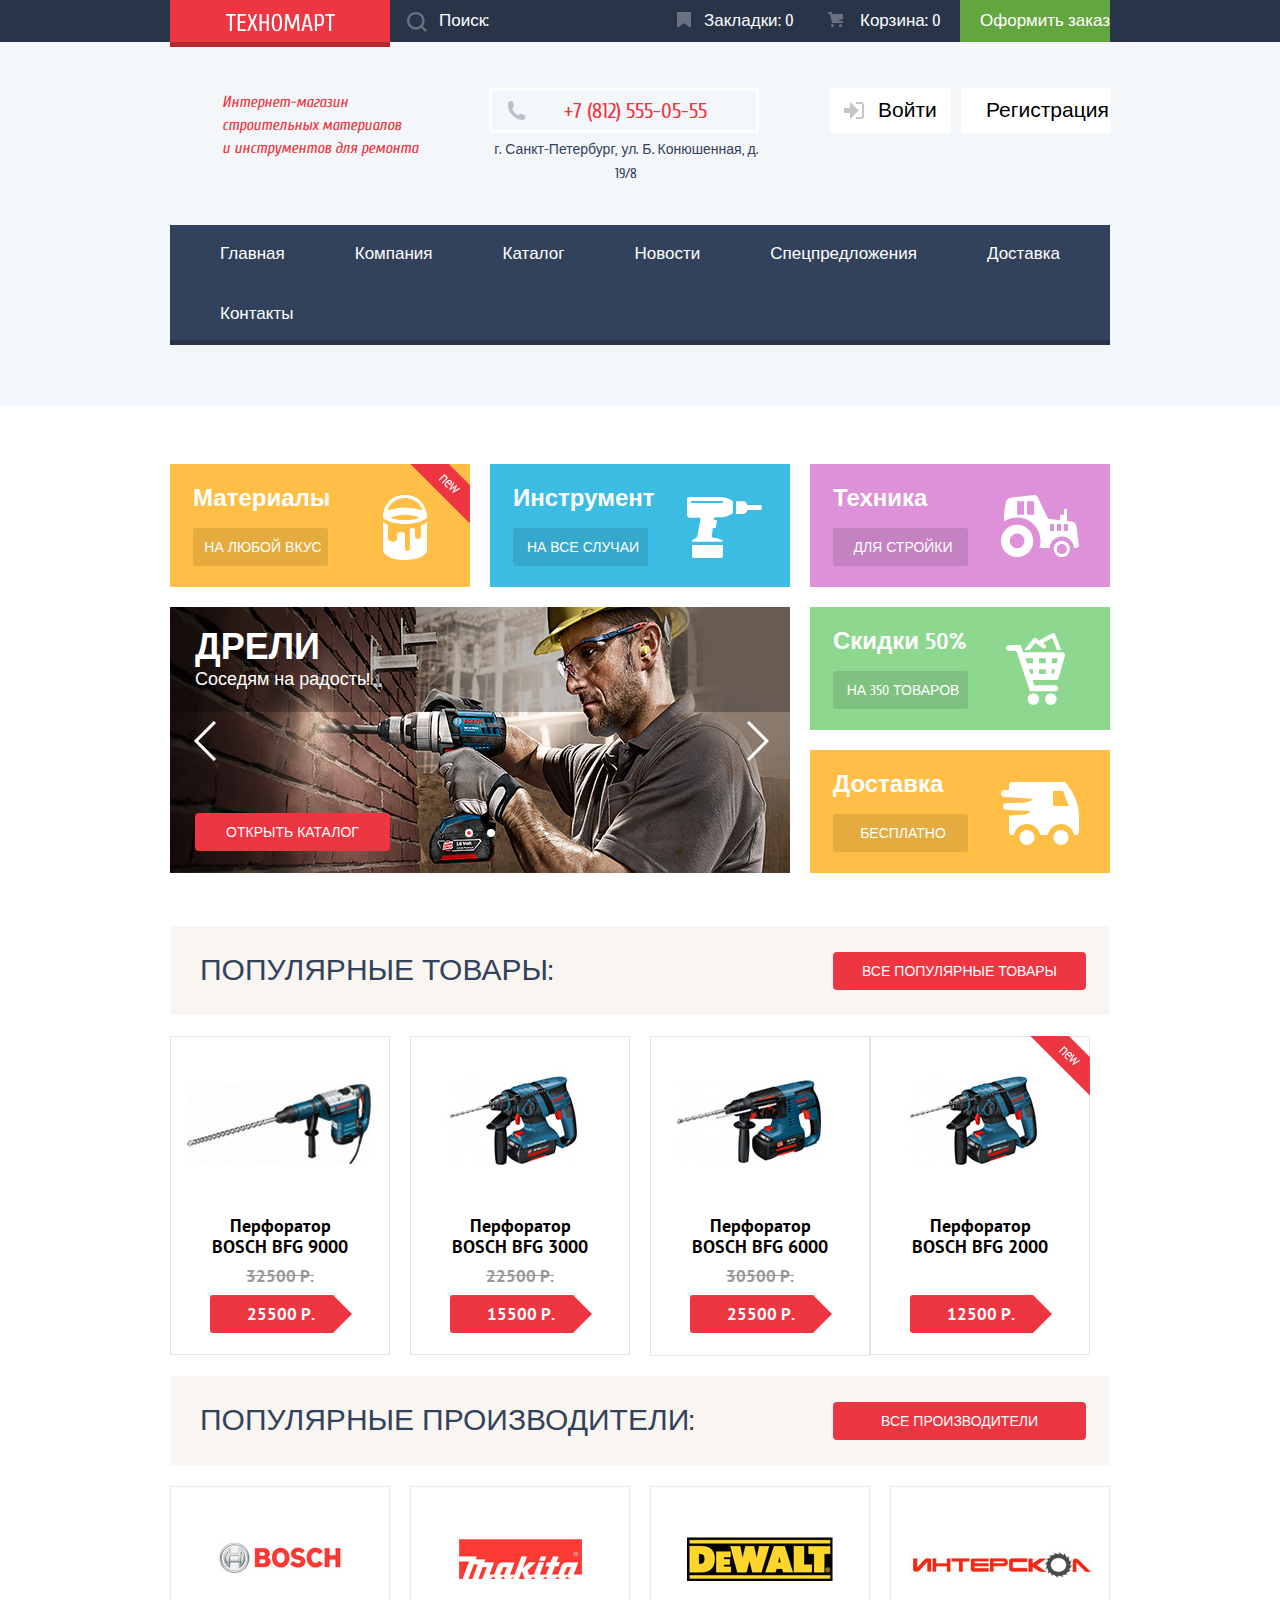
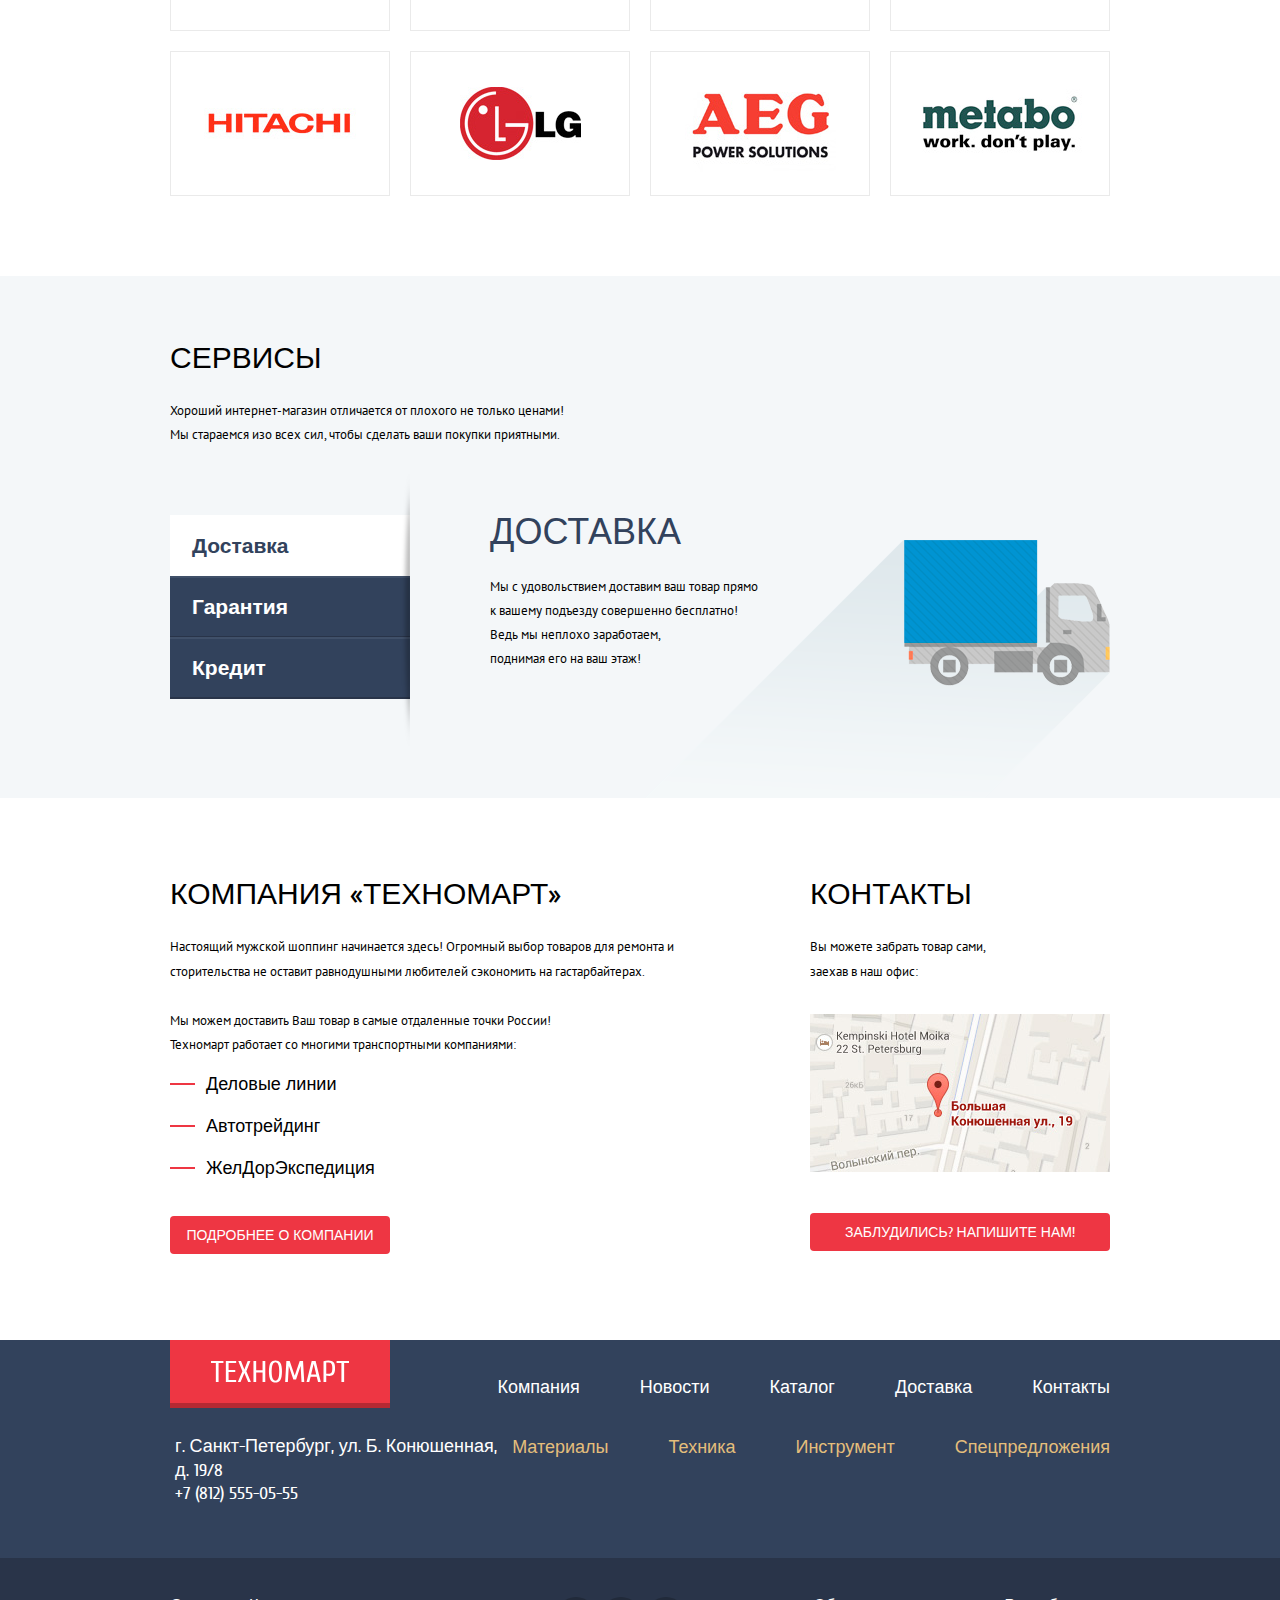
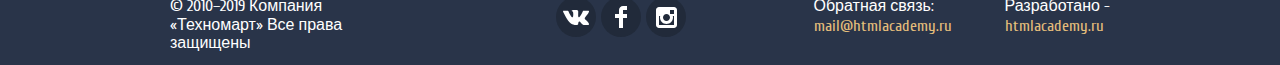
==== commit e55b618f: "Исправил критери Б15, Б17, Д20, Д21, Д26, Д27, Д28. По критерию Д19 вопрос в двух местах. Нужно дора" ====
--- a/index.html
+++ b/index.html
@@ -11,7 +11,7 @@
   <link href="https://fonts.googleapis.com/css?family=PT+Sans:400,700&amp;subset=latin,cyrillic" rel="stylesheet"
     type="text/css">
   <link rel="stylesheet" href="css/normalize.css">
-  <link rel="stylesheet" href="css/style.css">
+  <link rel="stylesheet" href="css/minimizedStyle.css">
 </head>
 
 <body>
@@ -25,9 +25,9 @@
               height="19"></a>
         </div>
         <div class="search">
-          <form action="#" method="get">
+          <form action="index.html" method="get">
             <label class="search-label">
-              <input type="text" name="search" placeholder="Поиск:">
+              <input type="text" name="search" aria-label="поиск по сайту" placeholder="Поиск:">
               <svg class="icon" version="1.1" xmlns="http://www.w3.org/2000/svg"
                 xmlns:xlink="http://www.w3.org/1999/xlink" x="0px" y="0px" width="17px" height="17px"
                 viewBox="0 0 17 17" enable-background="new 0 0 17 17" xml:space="preserve">
@@ -74,9 +74,9 @@
         </div>
         <div>
           <div class="main-header__down-phone-number">
-            <a href="tel:+78125550555" class="number">+7 (812) 555-05-55</a>
-          </div>
-          <span class="adress">г. Санкт-Петербург, ул. Б. Конюшенная, д. 19/8</span>
+            <a href="tel:+78125550555" class="number" aria-label="контактный телефон">+7 (812) 555-05-55</a>
+          </div>
+          <span class="address">г. Санкт-Петербург, ул. Б. Конюшенная, д. 19/8</span>
         </div>
         <div class="main-header__down-user">
           <a href="login.html" class="login">
@@ -123,10 +123,10 @@
           <article class="offers__category-carousel start">
             <h2 class="offers__category-carousel-heading">Дрели</h2>
             <p class="offers__category-carousel-description">Соседям на радость!</p>
-            <span class="arrowleft"></span>
-            <span class="arrowright"></span>
-            <span class="dot-1 dot-active"></span>
-            <span class="dot-2"></span>
+            <span class="arrow-left" tabindex="0"></span>
+            <span class="arrow-right" tabindex="0"></span>
+            <span class="dot-1 dot-active" tabindex="0"></span>
+            <span class="dot-2" tabindex="0"></span>
             <a href="catalog.html" class="button">Открыть Каталог</a>
           </article>
         </div>
@@ -152,9 +152,9 @@
         </div>
         <div class="items">
           <div class="items__list">
-            <article class="items__list-item">
+            <article class="items__list-item">  
               <div class="items__list-item-actions">
-                <a href="#" class="buy">
+                <a href="buy.html" class="buy">
                   <svg version="1.1" xmlns="http://www.w3.org/2000/svg" xmlns:xlink="http://www.w3.org/1999/xlink"
                     x="0px" y="0px" width="15px" height="15px" viewBox="0 0 15 15" enable-background="new 0 0 15 15"
                     xml:space="preserve">
@@ -165,21 +165,21 @@
                     </g>
                   </svg>
                   Купить</a>
-                <a href="#" class="bookmark">В закладки</a>
+                <a href="bookmark.html" class="bookmark">В закладки</a>
               </div>
               <h3>
                 Перфоратор BOSCH
                 BFG 9000
               </h3>
-              <img src="img/Perforator_1.jpg" alt="Изображение Перфоратора BFG 3000" width="218" height="170">
+              <img src="img/Perforator_1.jpg" alt="Изображение Перфоратора BFG 9000" width="218" height="170">
               <span class="linethrough">
                 32500 Р.
               </span>
-              <a href="#" class="item-button">25500 Р.</a>
+              <a href="buy.html" class="item-button">25500 Р.</a>
             </article>
             <article class="items__list-item">
               <div class="items__list-item-actions">
-                <a href="#" class="buy">
+                <a href="buy.html" class="buy">
                   <svg version="1.1" xmlns="http://www.w3.org/2000/svg" xmlns:xlink="http://www.w3.org/1999/xlink"
                     x="0px" y="0px" width="15px" height="15px" viewBox="0 0 15 15" enable-background="new 0 0 15 15"
                     xml:space="preserve">
@@ -190,7 +190,7 @@
                     </g>
                   </svg>
                   Купить</a>
-                <a href="#" class="bookmark">В закладки</a>
+                <a href="bookmark.html" class="bookmark">В закладки</a>
               </div>
               <h3>
                 Перфоратор BOSCH
@@ -200,13 +200,13 @@
               <span class="linethrough">
                 22500 Р.
               </span>
-              <a href="#" class="item-button">
+              <a href="buy.html" class="item-button">
                 15500 Р.
               </a>
             </article>
             <article class="items__list-item">
               <div class="items__list-item-actions">
-                <a href="#" class="buy">
+                <a href="buy.html" class="buy">
                   <svg version="1.1" xmlns="http://www.w3.org/2000/svg" xmlns:xlink="http://www.w3.org/1999/xlink"
                     x="0px" y="0px" width="15px" height="15px" viewBox="0 0 15 15" enable-background="new 0 0 15 15"
                     xml:space="preserve">
@@ -217,21 +217,21 @@
                     </g>
                   </svg>
                   Купить</a>
-                <a href="#" class="bookmark">В закладки</a>
+                <a href="bookmark.html" class="bookmark">В закладки</a>
               </div>
               <h3>
                 Перфоратор BOSCH
                 BFG 6000
               </h3>
-              <img src="img/Perforator_3.jpg" alt="Изображение Перфоратора BFG 3000" width="218" height="170">
+              <img src="img/Perforator_3.jpg" alt="Изображение Перфоратора BFG 6000" width="218" height="170">
               <span class="linethrough">
                 30500 Р.
               </span>
-              <a href="#" class="item-button">25500 Р.</a>
+              <a href="buy.html" class="item-button">25500 Р.</a>
             </article>
             <article class="items__list-item new-item">
               <div class="items__list-item-actions">
-                <a href="#" class="buy">
+                <a href="buy.html" class="buy">
                   <svg version="1.1" xmlns="http://www.w3.org/2000/svg" xmlns:xlink="http://www.w3.org/1999/xlink"
                     x="0px" y="0px" width="15px" height="15px" viewBox="0 0 15 15" enable-background="new 0 0 15 15"
                     xml:space="preserve">
@@ -242,17 +242,17 @@
                     </g>
                   </svg>
                   Купить</a>
-                <a href="#" class="bookmark">В закладки</a>
+                <a href="bookmark.html" class="bookmark">В закладки</a>
               </div>
               <h3>
                 Перфоратор BOSCH
                 BFG 2000
               </h3>
-              <img src="img/Perforator_2.jpg" alt="Изображение Перфоратора BFG 3000" width="218" height="170">
+              <img src="img/Perforator_2.jpg" alt="Изображение Перфоратора BFG 2000" width="218" height="170">
               <span class="hidden">
                 &nbsp;
               </span>
-              <a href="#" class="item-button">12500 Р.</a>
+              <a href="buy.html" class="item-button">12500 Р.</a>
             </article>
           </div>
         </div>
@@ -283,7 +283,7 @@
         <div class="container">
           <div class="service-buttons">
             <button type="button" class="delivery-button service__back service__active ">Доставка</button>
-            <button type="button" class="garanty-button service__back">Гарантия</button>
+            <button type="button" class="guarantee-button service__back">Гарантия</button>
             <button type="button" class="credit-button service__back">Кредит</button>
           </div>
           <div class="delivery">
@@ -294,7 +294,7 @@
               Ведь мы неплохо заработаем,<br>
               поднимая его на ваш этаж!</p>
           </div>
-          <div class="garanty">
+          <div class="guarantee">
             <h4>Гарантия</h4>
             <p>
               Если купленный у нас товар поломается или заискрит,<br>
@@ -309,7 +309,7 @@
               Залезть в долговую яму стало проще!<br>
               Кредитные консультанты придут вам на помощь.
             </p>
-            <a href="#" class="button">Отправить заявку</a>
+            <a href="credit.html" class="button">Отправить заявку</a>
           </div>
         </div>
       </div>
@@ -342,7 +342,7 @@
             <a href="#" class="map-link"><img src="img/map.jpg"
                 alt="адрес магазина: г. Санкт-Петербург, ул. Большая Конюшенная, д.19/8" width="300" height="158"></a>
           </p>
-          <a href="#" class="button feedback-button">Заблудились? Напишите нам!</a>
+          <a href="feedback.html" class="button feedback-button">Заблудились? Напишите нам!</a>
         </section>
       </div>
     </div>
@@ -366,9 +366,11 @@
         </div>
 
         <div class="container-bottom">
-          <p>г. Санкт-Петербург, ул. Б. Конюшенная, д. 19/8
-            +7 (812) 555-05-55
-          </p>
+          <p>
+           <span>г. Санкт-Петербург, ул. Б. Конюшенная, д. 19/8 </span>
+           <span>+7 (812) 555-05-55</span> 
+          </p>        
+         
           <ul class="footer-nav">
             <li><a href="#" class="wheat">Материалы</a></li>
             <li><a href="#" class="wheat">Техника</a></li>
@@ -388,9 +390,9 @@
         </div>
         <div class="social">
           <ul class="social__list">
-            <li><a href=""><img src="img/vk-icon.svg" alt="vk" width="26" height="15"></a></li>
-            <li><a href=""><img src="img/fb-icon.svg" alt="facebook" width="12" height="22"></a></li>
-            <li><a href=""><img src="img/insta-icon.svg" alt="instagramm" width="21" height="21"></a></li>
+            <li><a href=""><img src="img/vk-icon.svg" alt="vk" width="26" height="15" aria-label="ссылка на аккаунт Вконтакте"></a></li>
+            <li><a href=""><img src="img/fb-icon.svg" alt="facebook" width="12" height="22" aria-label="ссылка на аккаунт Фейсбука"></a></li>
+            <li><a href=""><img src="img/insta-icon.svg" alt="instagramm" width="21" height="21" aria-label="ссылка на аккаунт Инстаграмм"></a></li>
           </ul>
         </div>
         <div class="developed">
@@ -409,7 +411,7 @@
 
   <section class="modal modal-feedback">
     <h2 class="visually-hidden">Форма обратной связи</h2>
-    <form action="#" method="post" class="modal-feedback-form">
+    <form action="index.html" method="post" class="modal-feedback-form">
       <div class="modal-body">
         <div>
           <label for="modal-feedback-name">Ваше имя:</label>      
@@ -424,11 +426,11 @@
           <textarea name="message" cols="30" rows="10" placeholder="В свободной форме" id="modal-feedback-reply"></textarea>     
         </div>    
       </div>
-      <div class="buttonback">
+      <div class="button-back">
         <button type="submit" class="button">Отправить</button>
       </div>
     </form>
-    <button type="button" class="button-close"></button>
+    <button type="button" class="button-close" aria-label="кнопка закрыть"></button>
   </section>
 
 
@@ -437,7 +439,7 @@
     <h2 class="visually-hidden">Карта маршрута до нашего магазина</h2>
     <img src="img/map.png" alt="адрес магазина: г. Санкт-Петербург, ул. Большая Конюшенная, д.19/8" width="940"
       height="446">
-    <button type="button" class="button-close"></button>
+    <button type="button" class="button-close" aria-label="кнопка закрыть"></button>
   </section>
 
   <section class="modal modal-basket">
@@ -445,16 +447,16 @@
     <div>
       <h3>Товар добавлен в корзину!</h3>
     </div>
-    <div class="buttonback">
+    <div class="button-back">
       <a href="" class="button">ОФОРМИТЬ ЗАКАЗ</a>
       <button type="button" class="button continue">ПРОДОЛЖИТЬ ПОКУПКИ</button>
     </div>
-    <button type="button" class="button-close"></button>
+    <button type="button" class="button-close" aria-label="кнопка закрыть"></button>
   </section>
 
-  <script src="js/minimazedCarousel.js"></script>
-  <script src="js/minimazedService.js"></script>
-  <script src="js/minimazedModals.js"></script>
+  <script src="js/minimizedCarousel.js"></script>
+  <script src="js/minimizedService.js"></script>
+  <script src="js/minimizedModals.js"></script>
 
 </body>
 
--- a/css/minimizedStyle.css
+++ b/css/minimizedStyle.css
@@ -0,0 +1 @@
+@keyframes bounce{0%{transform:translateY(-2000px)}70%{transform:translateY(30px)}90%{transform:translateY(-10px)}to{transform:translateY(0)}}@keyframes shake{0%,to{transform:translateX(0)}10%,30%,50%,70%,90%{transform:translateX(-10px)}20%,40%,60%,80%{transform:translateX(10px)}}@font-face{font-family:'Cuprum';font-style:normal;font-weight:400;src:url(../fonts/cuprum-v11-latin-regular.eot);src:local('Cuprum Regular'),local('Cuprum-Regular'),url(../fonts/cuprum-v11-latin-regular.eot?#iefix) format('embedded-opentype'),url(../fonts/cuprum-v11-latin-regular.woff2) format('woff2'),url(../fonts/cuprum-v11-latin-regular.woff) format('woff'),url(../fonts/cuprum-v11-latin-regular.ttf) format('truetype'),url(../fonts/cuprum-v11-latin-regular.svg#Cuprum) format('svg')}@font-face{font-family:'Cuprum';font-style:italic;font-weight:400;src:url(../fonts/cuprum-v11-latin-italic.eot);src:local('Cuprum Italic'),local('Cuprum-Italic'),url(../fonts/cuprum-v11-latin-italic.eot?#iefix) format('embedded-opentype'),url(../fonts/cuprum-v11-latin-italic.woff2) format('woff2'),url(../fonts/cuprum-v11-latin-italic.woff) format('woff'),url(../fonts/cuprum-v11-latin-italic.ttf) format('truetype'),url(../fonts/cuprum-v11-latin-italic.svg#Cuprum) format('svg')}@font-face{font-family:'Cuprum';font-style:normal;font-weight:700;src:url(../fonts/cuprum-v11-latin-700.eot);src:local('Cuprum Bold'),local('Cuprum-Bold'),url(../fonts/cuprum-v11-latin-700.eot?#iefix) format('embedded-opentype'),url(../fonts/cuprum-v11-latin-700.woff2) format('woff2'),url(../fonts/cuprum-v11-latin-700.woff) format('woff'),url(../fonts/cuprum-v11-latin-700.ttf) format('truetype'),url(../fonts/cuprum-v11-latin-700.svg#Cuprum) format('svg')}@font-face{font-family:'PT Sans';font-style:normal;font-weight:400;src:url(../fonts/pt-sans-v11-latin-regular.eot);src:local('PT Sans'),local('PTSans-Regular'),url(../fonts/pt-sans-v11-latin-regular.eot?#iefix) format('embedded-opentype'),url(../fonts/pt-sans-v11-latin-regular.woff2) format('woff2'),url(../fonts/pt-sans-v11-latin-regular.woff) format('woff'),url(../fonts/pt-sans-v11-latin-regular.ttf) format('truetype'),url(../fonts/pt-sans-v11-latin-regular.svg#PTSans) format('svg')}@font-face{font-family:'PT Sans';font-style:normal;font-weight:700;src:url(../fonts/pt-sans-v11-latin-700.eot);src:local('PT Sans Bold'),local('PTSans-Bold'),url(../fonts/pt-sans-v11-latin-700.eot?#iefix) format('embedded-opentype'),url(../fonts/pt-sans-v11-latin-700.woff2) format('woff2'),url(../fonts/pt-sans-v11-latin-700.woff) format('woff'),url(../fonts/pt-sans-v11-latin-700.ttf) format('truetype'),url(../fonts/pt-sans-v11-latin-700.svg#PTSans) format('svg')}html{box-sizing:border-box}*,::after,::before{box-sizing:inherit}img{max-width:100%}body{margin:0;padding:0;background-color:#fff;font-family:'Cuprum','Tahoma',sans-serif;font-weight:400;font-stretch:normal;letter-spacing:normal;text-align:left;font-size:18px}.visually-hidden{position:absolute;clip:rect(0 0 0 0);width:1px;height:1px;margin:-1px;font-size:0}a{text-decoration:none}.wrapper{width:940px;margin:0 auto}.site-navigation{display:flex;justify-content:space-between;align-items:center;flex-wrap:wrap;width:940px;font-size:0;line-height:1px;background-color:#32425c;padding:0 20px;text-align:center;box-shadow:inset 0 -5px 0 0 #293449;margin:0 0 60px}.site-navigation a{font-size:17px;display:inline-block;vertical-align:middle;margin:0;color:#fff;padding:28px 30px 31px}.site-navigation a:hover{background-color:#293449}.site-navigation a:active{background-color:#1d2739;color:rgba(255,255,255,.5)}.main-header{background-color:#f4f7f9;overflow:hidden}.main-header__up{background-color:#293449;height:42px;margin-bottom:46px}.main-header__up .container{display:flex;justify-content:space-between;align-items:center}.main-header__up a{color:#fff;font-size:17px;line-height:1.06}.main-header__up-actions{display:flex}.basket,.bookmarks,.order{position:relative;width:150px;height:42px;line-height:1;font-weight:400;font-style:normal;text-align:left;white-space:nowrap}.bookmarks{padding:12px 27px 13px 44px}.order{background-color:#63a63e;padding:12px 22px 12px 20px}.basket{padding:12px 25px 13px 50px}.basket-active{background-color:#ee3643}.order:hover{background-color:#5fbb2d}.order:active{background-color:#518534}.icon{position:absolute}.main-header__up .icon{fill:#fff;opacity:.3}.search input[type=text]:focus+.icon{fill:#ee3643;opacity:1}.bookmarks .icon,.search-label svg{top:12px;left:17px}.basket .icon{top:12px;left:18px}.search{position:relative;height:42px;margin-right:auto;flex-grow:1}.search-label svg{position:absolute;z-index:20;width:20px;height:20px;cursor:pointer}.search input[type=text]{border:0;background-color:#293449;width:100%;padding:11px 10px 10px 49px;cursor:pointer;color:#fff}.search input[type=text]::placeholder{color:#fff;font-size:17px;line-height:1.06}.basket:hover,.bookmarks:hover,.search:hover input[type=text]{background-color:#212a3a}.search input[type=text]:focus{background-color:#fff;color:#000}.search input[type=text]:focus::placeholder{color:#000}.basket:hover .icon,.bookmarks:hover .icon,.items__list-item-actions .buy:hover svg,.search:hover .icon{opacity:1}.basket:active .icon,.bookmarks:active .icon{opacity:.3}.basket:active,.bookmarks:active{background-color:#161d29}.main-header__up-logo{width:220px;height:42px;background-color:#ee3643;box-shadow:0 5px 0 0 #b52933;display:inline-block;vertical-align:middle;padding:13px 55px 15px 56px}.main-header__up-logo:hover{background-color:#ca2c37}.main-header__up-logo:active{background-color:#ba2732}.main-header__down .container{display:flex;margin-bottom:39px}.main-header__down{margin-bottom:59px}.main-header__down ul{list-style:none}.main-header__down-info{color:#ee3643;font-size:16px;width:196px;min-height:60px;line-height:23px;font-style:italic;margin-top:3px;margin-left:52px;margin-right:71px}.nowrap{white-space:nowrap}.main-header__down-phone-number{position:relative;padding:10px 46px 10px 72px;border:3px solid #fff;width:270px;height:45px;margin-bottom:5px}.main-header__down-phone-number a{color:#ee3643;font-size:21px;line-height:1}.main-header__down-phone-number::before{content:"";position:absolute;top:13x;left:15px;width:19px;height:19px;background:url(../img/icon-phone.svg) no-repeat}.address{display:inline-block;vertical-align:middle;font-size:14px;line-height:24px;text-align:center;color:#32425c;width:270px;margin-left:2px}.main-header__down-user{display:flex}.login,.register{background-color:#fff;font-size:21px;line-height:21px;color:#000}.register{position:relative}.login{position:relative;width:121px;height:45px;margin-left:69px;margin-right:10px;padding:12px 27px 12px 48px}.register{width:150px;height:45px;padding:12px 25px}.login .icon{left:14px;top:14px;width:20px;height:17px;fill:#c5c5c5}.login:hover,.register:hover{color:#ee3643}.login:active,.profile:active span,.register:active{color:rgba(0,0,0,.3)}.login:hover svg{fill:#32425c}.login:active svg{fill:rgba(0,0,0,.3)}.button,.button-show{text-transform:uppercase;min-height:38px}.button{display:inline-block;vertical-align:middle;background-color:#ee3643;border:0;color:#fff;text-align:center;font-size:14px;line-height:1;padding:13px 11px 11px;border-radius:4px}.button:hover{background-color:#ca2c37}.button:active{background-color:#ba2732}.button-show{width:140px;font-size:13px;border:solid 1px #e5e5e5;background-color:#fff;margin-top:58px;border-radius:3px;cursor:pointer}.button-close{position:absolute;top:9px;right:9px;width:21px;height:21px;border:0;background-color:transparent;background-image:url(../img/form-close.png);cursor:pointer}.index-columns{display:flex;justify-content:space-between;margin-bottom:86px}.index-columns h2{font-size:30px;line-height:30px;margin:0 0 25px;font-weight:400;font-stretch:normal;font-style:normal;letter-spacing:normal;text-transform:uppercase}.index-columns p{font-family:'PT Sans','Arial',sans-serif;font-size:13px;line-height:1.85;margin:0}.about{width:528px;min-height:362px}.about>p:first-of-type{margin-bottom:25px}.about>p:nth-of-type(2){max-width:386px}.contacts{width:300px;min-height:367px}.contacts>p:first-of-type{margin-bottom:30px;max-width:179px}.map-back{position:relative;padding:0;margin:0 0 40px}.feedback-button{margin-top:33px}.about ul{list-style:none;font-weight:700;font-size:18px}.about__list-info{margin-bottom:37px;padding-left:36px}.about__list-info li{position:relative;font-weight:400;font-stretch:normal;font-style:normal;line-height:1.11;letter-spacing:normal;text-align:left;margin-bottom:22px}.about__list-info li::before{content:'';position:absolute;left:-36px;top:8px;display:block;width:25px;height:2px;background-color:#ee3643}.popular-brands__list{margin-block-start:0;margin-block-end:0;list-style:none;display:flex;justify-content:space-between;flex-wrap:wrap;margin-bottom:60px}.popular-brands__list a{width:220px;height:145px;border:solid 1px #eaeaea;background-color:#fff;margin-bottom:20px;display:flex;justify-content:center;align-items:center}.popular-brands__list a:hover{box-shadow:0 10px 25px 0 rgba(41,52,73,.5)}.popular-brands__list a:active{opacity:.3;box-shadow:0 4px 10px 0 rgba(41,52,73,.5)}.service{background-color:#f4f7f9;padding-top:68px;margin-bottom:82px}.service .container{display:flex;justify-content:space-between;align-items:flex-start}.service h3,.service h4{text-transform:uppercase;font-weight:400}.service h3{font-size:30px;line-height:1;letter-spacing:normal;margin:0}.service p,.service-description{font-family:'PT Sans','Arial',sans-serif;font-size:13px;font-weight:400;line-height:1.85}.service-description{line-height:24px;max-width:398px;margin:25px 0 68px}.service-buttons{display:flex;flex-direction:column;margin-right:80px;position:relative}.service-buttons::after{position:absolute;content:"";z-index:70;top:-45px;left:230px;width:15px;height:284px;background-image:url(../img/shadow.png);background-repeat:no-repeat;background-position:0 0}.credit,.delivery,.guarantee{display:block;background-image:url(../img/delivery.png);background-repeat:no-repeat;background-position:100% 25px;flex-grow:1;min-height:283px}.service h4{font-size:36px;line-height:1.43;color:#32425c;margin:-8px 0 0}.delivery p{max-width:275px;margin-top:16px}.credit,.guarantee{display:none;background-image:url(../img/guarantee.png)}.credit p,.guarantee p{max-width:377px;margin-top:16px}.credit{background-image:url(../img/credit.png)}.credit p{max-width:279px}.credit .button{width:195px}.service__back{width:240px;height:61px;background-color:#32425c;color:#fff;border:0;padding-left:22px;font-size:21px;font-weight:700;font-stretch:normal;font-style:normal;line-height:1.43;letter-spacing:normal;text-align:left;box-shadow:0 1px 0 0 #293449,inset 0 1px 0 0 #405069;cursor:pointer}.service__active{background-color:#fff;color:#32425c;box-shadow:0 1px 0 0 #fff,inset 0 1px 0 0 #fff}.service__back:not(.service__active){border-top:1px solid #405069;border-bottom:1px solid #293449}.service__back:not(.service__active):hover{background-color:#293449}.offers{display:flex;justify-content:space-between;font-size:14px;margin-top:59px;margin-bottom:33px;color:#fff}.offers__column{display:flex;flex-direction:column;flex-wrap:wrap}.offers__column:first-of-type{flex-direction:row;flex-wrap:wrap;width:620px;justify-content:space-between}.offers__category{width:300px;height:123px;margin-bottom:20px;padding:21px 23px}.offers h2{font-size:24px;margin:0 0 15px}.offers__category-button{display:block;width:135px;background-color:rgba(0,0,0,.1);text-transform:uppercase;text-align:center;padding:12px 0 10px 5px;color:#fff;border-radius:3px}.offers__category-button:hover{background-color:rgba(0,0,0,.2)}.offers__category-button:active{background-color:rgba(0,0,0,.3)}.offers__category-carousel{position:relative;background-color:#685c53;background-repeat:no-repeat;width:620px;height:266px;margin-bottom:20px;color:#fff;font-size:18px;padding-left:25px}.start{background-image:url(../img/carousel-1.png)}.end{background-image:url(../img/carousel-2.jpg)}.dot-1,.dot-2{position:absolute;display:block;width:8px;height:8px;background-color:#fff;border:2px solid #fff;border-radius:50%;bottom:36px;left:295px;z-index:20;cursor:pointer}.dot-2{left:317px}.dot-active{background-color:#ee3643}.offers__category-carousel .arrow-left,.offers__category-carousel .arrow-right{position:absolute;display:block;background-image:url(../img/icon-left.png);width:22px;height:40px;top:114px;left:24px;z-index:20;cursor:pointer}.offers__category-carousel .arrow-right{background-image:url(../img/icon-right.png);left:577px}.offers__category-carousel .arrow-left:focus,.offers__category-carousel .arrow-right:focus,.offers__category-carousel .dot-1:focus,.offers__category-carousel .dot-2:focus{outline:2px solid #add8e6}.offers__category-carousel h2{font-size:36px;margin:20px 0 2px;text-transform:uppercase}.offers__category-carousel-description{margin:0;padding:0}.offers__category-carousel .button{width:195px;margin-top:122px}.offers .new::after{position:absolute;top:0;right:0;width:60px;height:59px;content:"";z-index:20;background:url(../img/new-flag.png) no-repeat 0 0}.offers__category:nth-of-type(1){position:relative;background-color:#ffbf47;background-image:url(../img/icon-1.svg);background-repeat:no-repeat;background-position:213px 31px}.offers__category:nth-of-type(2){background-color:#3bbce3;background-image:url(../img/icon-2.svg);background-repeat:no-repeat;background-position:197px 33px}.offers__column:nth-of-type(2) .offers__category:nth-of-type(1){background-color:#dc91d8;background-image:url(../img/icon-3.svg);background-repeat:no-repeat;background-position:191px 31px}.offers__column:nth-of-type(2) .offers__category:nth-of-type(2),.offers__column:nth-of-type(2) .offers__category:nth-of-type(3){background-color:#8ed78f;width:300px;height:123px;margin-bottom:20px;padding:21px 23px;background-image:url(../img/icon-4.svg);background-repeat:no-repeat;background-position:196px 26px}.offers__column:nth-of-type(2) .offers__category:nth-of-type(3){background-color:#ffbf47;background-image:url(../img/icon-5.svg);background-position:191px 32px}.popular-brands,.popular-goods{display:flex;justify-content:space-between;align-items:center;background-color:#f9f5f0;min-height:89px;padding-left:30px;padding-right:24px;margin-bottom:21px}.popular-brands h2,.popular-goods h2{font-size:30px;text-transform:uppercase;color:#32425c;font-weight:400;font-stretch:normal;font-style:normal;line-height:1;letter-spacing:normal;text-align:left}.popular-brands .button,.popular-goods .button{width:253px}.items{font-family:'PT Sans','Arial',sans-serif;font-size:17px;font-weight:700}.items__list{list-style:none;display:flex;flex-wrap:wrap;margin:0;padding:0}.items__list-item{position:relative;display:flex;flex-direction:column;align-items:center;border:1px solid #e5e5e5;width:220px;min-height:318px;margin-bottom:20px}.items__list-item:not(:nth-of-type(3n)){margin:0 20px 21px 0}.items__list-item img{order:-1;margin-bottom:9px}.items h3{font-size:18px;max-width:157px;margin:0 0 10px;text-align:center}.hidden{min-height:20px}.new-item::after{position:absolute;top:-1px;right:-1px;width:60px;height:60px;content:"";z-index:20;background:url(../img/new-flag.png) no-repeat 0 0}.items__list-item-actions{display:none;position:absolute;top:0;left:0;text-align:center;width:218px;height:164px;padding:40px 0;background-color:#fff;z-index:10}.items__list-item:hover{box-shadow:0 10px 25px 0 rgba(41,52,73,.5)}.container-bottom>p span,.items__list-item:hover .items__list-item-actions{display:block}.items__list-item-actions .buy{box-shadow:inset 0 -3px 0 0 #367315;border-bottom-color:#367315;color:#fff}.items__list-item-actions .bookmark,.items__list-item-actions .buy{position:relative;display:block;width:135px;height:38px;margin:0 auto 7px;background-color:#63a63e;border-radius:3px;font-size:14px;font-weight:400;font-family:'Cuprum','Tahoma',sans-serif;line-height:1.29;text-decoration:none;text-transform:uppercase}.items__list-item-actions .buy{padding:11px 45px 14px 49px}.items__list-item-actions .bookmark{padding:7px 0;color:#32425c;background:#fff;border:3px solid #63a63e;border-bottom-color:#63a63e;box-shadow:none}.items__list-item-actions .buy svg{fill:#fff;opacity:.3;position:absolute;top:11px;left:12px;width:15px;height:15px}.items__list-item-actions .buy:hover{background-color:#5fbb2d}.items__list-item-actions .buy:active{background-color:#518534;box-shadow:none}.items__list-item-actions .bookmark:hover{border:solid 3px #32425c}.items__list-item-actions .bookmark:active{opacity:.3;border:solid 3px #32425c}.linethrough{text-decoration:line-through;color:#999;min-height:20px}.item-button{position:relative;width:141px;height:38px;margin:8px 40px 21px 41px;padding:10px 30px 9px;color:#fff;background:#ee3643;border-radius:3px;text-align:center}.item-button:after{content:"";position:absolute;top:0;right:-20px;width:0;height:0;border:19px solid #fff;border-left-color:#ee3643}.about .button,.contacts .button{width:300px;min-height:38px}.about .button{width:220px;border-radius:4px}.footer-up{background-color:#32425c;color:#fff;font-size:18px;line-height:1.33;font-weight:400;font-style:normal;padding-bottom:34px}.footer-up .container-top{display:flex;flex-wrap:wrap;align-items:flex-end}.footer-up .container-bottom{display:flex;justify-content:space-between}.footer-up__logo{width:220px;height:68px;background-color:#ee3643;box-shadow:inset 0 -5px 0 0 rgba(0,0,0,.24);display:inline-block;vertical-align:middle;padding:20px 41px 25px}.footer-up__logo:hover{background-color:#ca2c37}.footer-up__logo:active{background-color:#ba2732}.footer-down{color:#fff;font-size:16px;background-color:#293449;min-height:107px;padding-top:39px}.footer-nav{list-style:none;padding:8px 0;margin:0 0 0 auto;display:flex;flex-wrap:wrap;justify-content:space-around}.footer-nav a{color:#fff}.footer-nav .wheat{color:#e4be7b}.developed .wheat:hover,.footer-nav a:hover{text-decoration:underline}.footer-nav a:active{text-decoration:none;opacity:.5}.container-bottom>p{margin:27px 0 18px 5px;max-width:325px;min-height:40px}.container-bottom .footer-nav{margin:20px 0 0}.footer-nav li:not(:first-child){margin-left:60px}.footer-down .container{display:flex;justify-content:space-between;flex-wrap:wrap}.copyright{max-width:228px}.social{margin-left:36px}.social__list{display:flex;justify-content:space-around;list-style:none;margin:0;padding-left:0}.social__list a{display:flex;justify-content:center;align-items:center;width:40px;height:40px;background-color:#212a3a;border-radius:40px;margin-right:5px}.social__list a:active,.social__list a:hover{background-color:#ee3643}.developed{display:flex;justify-content:space-between}.developed div:not(:last-child){margin-right:53px}.developed p{margin:0}.wheat{line-height:1.333;color:#e4be7b}.developed .wheat:active{text-decoration:none;color:#ee3643}.modal{position:fixed;background-color:#fff;box-shadow:0 30px 50px rgba(0,0,0,.7)}.modal-feedback,.modal-map{top:10vh;left:50vw;display:none;z-index:1000}.modal-feedback{margin-left:-310px;font-weight:700;width:620px;min-height:430px;border-top:7px solid #ee3643}.modal-map{margin-left:-470px;width:940px;height:446.2px}.contacts iframe{z-index:2;border:0}.map-link{position:absolute;top:0;left:0;z-index:1;margin:0}.contacts iframe,.modal-feedback-form{position:relative}.modal-body{display:flex;flex-wrap:wrap;justify-content:space-between;padding:74px 80px 37px}.modal-feedback label{display:block;cursor:pointer;margin:0 0 15px}.modal-feedback input,.modal-feedback textarea{outline:0;border:solid 2px #dee3e4;border-radius:3px;background-color:#fff;font-family:'PT Sans','Arial',sans-serif}.modal-feedback input{width:220px;font-size:13px;line-height:1;margin-bottom:22px;padding:9px 15px 8px}.modal-feedback textarea{padding:13px 16px;width:460px;height:114px;resize:vertical}.modal-feedback input:hover,.modal-feedback textarea:hover{border:solid 2px #b5b5b5}.modal-feedback input:focus,.modal-feedback textarea:focus{border:solid 2px #ee3643}.modal-feedback-form span{display:inline-block;vertical-align:middle;margin-bottom:13px}.modal-feedback input::placeholder,.modal-feedback textarea::placeholder{font-size:13px;font-family:'PT Sans','Arial',sans-serif}.modal-feedback .button{width:460px;min-height:38px}.modal-basket{display:none;top:10vh;left:50vw;margin-left:-310px;width:620px;height:282px;background-color:#fff;background-image:url(../img/modal-check.svg);background-repeat:no-repeat;background-position:87px 81px;border-top:7px solid #ee3643;z-index:1000}.modal-basket div:first-of-type{padding:68px 125px 68px 179px}.modal-basket h3{font-size:27px;text-align:center}.modal-basket .button{width:200px;min-height:38px}.modal-basket .button:nth-child(2){background-color:#fff;color:#000;margin-left:20px}.modal-show{display:block;animation:bounce .6s}.modal-error{animation:shake .6s}.button-back{background-color:#f4f4f4;width:100%;padding:37px 80px;text-align:center}.user-menu a{text-decoration:underline;font-size:16px;line-height:1.13;color:#32425c}.logged{position:relative;background-color:#fff;width:299px;min-height:45px;display:inline-block;vertical-align:middle;margin-left:51px;padding:12px 65px 12px 47px}.logged a{font-size:21px;line-height:1;color:#000;text-decoration:none}.logged .icon{fill:#c5c5c5}.profile .icon{top:13px;left:13px}.logout .icon{top:14px;right:10px}.logout:hover .icon,.profile:hover .icon{fill:#32425c}.logout:active .icon,.profile:active .icon{fill:rgba(0,0,0,.3)}.logout:focus .icon{outline:2px solid #add8e6}.information{margin-top:6px;padding-left:69px}.cabinet:hover,.my-orders:hover{color:#ee3643}.cabinet:active,.my-orders:active{color:rgba(50,66,92,.3)}.point{display:inline-block;vertical-align:middle;border-radius:50%;margin-left:10px;width:4px;height:5px;background-color:#32425c}.cabinet{padding-left:9px}.breadcrumbs{list-style:none;font-family:'PT Sans','Arial',sans-serif;font-size:13px;text-transform:uppercase;padding:0;margin:22px 0 20px;display:flex}.breadcrumbs-home{width:14px;height:12px;background-image:url(../img/icon-home.svg);background-repeat:no-repeat}.breadcrumbs li{position:relative;margin-right:40px}.breadcrumbs li:not(:last-of-type)::after{position:absolute;content:"";width:8px;height:12px;top:-1px;background-image:url(../img/icon-right-small.png)}.breadcrumbs li:first-child::after{left:29px}.breadcrumbs li:nth-child(2)::after{left:68px}.breadcrumbs li:nth-child(3)::after{left:96px}.filters,.page-title{text-transform:uppercase}.page-title{font-size:30px;line-height:1;margin:0;letter-spacing:normal;text-align:left;color:#32425c;font-weight:400}.filters{font-family:'PT Sans','Arial',sans-serif;font-size:17px;width:220px;display:flex;flex-direction:column}.filters__range{margin-bottom:25px}.range-controls{position:relative;width:220px;height:80px;margin-bottom:9px;padding-top:39px;padding-right:20px;padding-left:20px;background-color:#f7f3ec;border-radius:3px}.range-controls .scale{height:2px;background:#d7dcde}.range-controls .bar{width:70%;height:2px;background:#00ca74}.range-controls .toggle{width:20px;height:20px;padding:0;border:8px solid #fff;background-color:#ababab;border-radius:50%;box-shadow:0 2px 1px 0 #cfcfcf;position:absolute;top:31px;left:0;cursor:pointer}.range-controls .toggle-min{left:20px}.range-controls .toggle-max{left:140px}.price-controls{display:flex;justify-content:space-between;align-items:center}.price-controls input{font-size:17px;text-align:center;color:#283136;width:95px;height:38px;padding:6px 2px 10px 6px;background-color:#f7f3ec;border:0;border-radius:3px}.price-controls input[type=number]::-webkit-inner-spin-button,.price-controls input[type=number]::-webkit-outer-spin-button{-webkit-appearance:none;margin:0}.price-controls input[type=number]{-moz-appearance:textfield}.container-right{width:700px;min-height:1202px}.filters h3,.filters__filter{text-transform:uppercase;line-height:1}.filters__filter{height:38px;background-color:#f7f3ec;font-size:13px;padding:12px 19px;margin-bottom:18px}.filters h2,.filters h3,.filters p{margin:0}.filters h3{display:block;font-size:17px;font-weight:700;margin-bottom:21px}.filters .line{width:100%;border:1px solid #e5e5e5;border-bottom:0;margin:0 0 23px}.filters__brand,.filters__supply{font-size:15px}.filters__brand ul,.filters__supply ul{margin:0;padding:0;list-style:none}.filters__brand li,.filters__supply li{position:relative;margin-bottom:23px;padding-left:35px}.filters__brand label,.filters__supply label{cursor:pointer}.filters__supply h3{letter-spacing:.17px}.filters__brand input[type=checkbox],.filters__supply input[type=radio]{position:absolute;clip:rect(0 0 0 0);width:1px;height:1px;margin:-1px;font-size:0}.filters__brand input[type=checkbox]~label::before{content:"";position:absolute;left:0;top:-4px;width:23px;height:23px;border:2px solid #c5c5c5;border-radius:3px;cursor:pointer}.filters__brand input[type=checkbox]:checked~label::before{content:"";border:0;width:27px;height:23px;background:url(../img/checkbox-on.png) left center no-repeat}.filters__brand input[type=checkbox]~label:hover::before,.filters__supply input[type=radio]~label:hover::before{border-color:#b5b5b5}.filters__brand input[type=checkbox]:disabled~label::before,.filters__supply input[type=radio]:disabled~label::before{opacity:.3}.filters__brand input[type=checkbox]:checked~label:hover::before,.filters__supply input[type=radio]:checked~label:hover::before{border-color:#b5b5b5}.filters__brand input[type=checkbox]:focus~label::before,.filters__supply input[type=radio]:focus~label::before{outline:2px solid #add8e6}.filters__brand input[type=checkbox]:checked:disabled~label::before,.filters__supply input[type=radio]:checked:disabled~label::before{opacity:.3}.filters__supply input[type=radio]~label::before{content:"";position:absolute;top:-4px;left:0;width:25px;height:25px;border:4px solid #c5c5c5;border-radius:50%;cursor:pointer}.filters__supply input[type=radio]:checked~label::before{content:"";border:0;width:25px;height:25px;background:url(../img/radio-on.svg) left center no-repeat}.sorting{position:relative;font-family:'PT Sans','Arial',sans-serif;min-height:38px;font-size:13px;text-transform:uppercase;background-color:#f7f3ec;display:flex;padding:10px 106px 10px 19px;margin-bottom:21px;line-height:1.38}.sorting__list{margin:0 0 0 139px;padding:0;list-style:none;display:flex;justify-content:space-between;flex-wrap:wrap;width:434px}.sort-list{position:absolute;top:11px}.sort-list:first-of-type{right:49px}.sort-list:last-of-type{right:17px}.sort-list:not(.sort-list-active){opacity:.2}.sort-list:hover{opacity:1}.sort-list-active{fill:#ee3643}.by-list:not(.by-list-active){border-bottom:1px dashed #ee3643;color:rgba(0,0,0,.3)}.by-list-active{color:red}.by-list:hover{color:#000;border-bottom:1px solid #ee3643}.drill-header{background-color:#f2f6f8;padding-left:28px;padding-top:30px;padding-bottom:30px;margin-bottom:20px;font-weight:400;font-style:normal}.pagination{font-family:'PT Sans','Arial',sans-serif;font-size:13px;text-transform:uppercase;list-style:none;display:flex;margin:31px 0 60px;padding:0}.pagination a{display:inline-block;vertical-align:middle;width:38px;height:38px;border-radius:4px;margin-right:10px;padding:12px 14px 15px 15px;border:solid 1px #e5e5e5;background-color:#fff}.pagination a:hover{border:solid 1px #bdc6ca}.pagination a:active{border:solid 1px #ee3643}.pagination a.following{width:140px;text-align:center}.pagination .active-page{background-color:red;color:#fff}.catalog-columns{display:flex;justify-content:space-between}.catalog-about{font-family:'PT Sans','Arial',sans-serif;font-size:13px;line-height:1.85;background-color:#f4f7f9;padding:50px 0 58px}.catalog-about h2{font-size:30px;margin:0;padding:0;font-family:'Cuprum','Tahoma',sans-serif;font-weight:400;text-transform:uppercase}.catalog-about p{max-width:911px}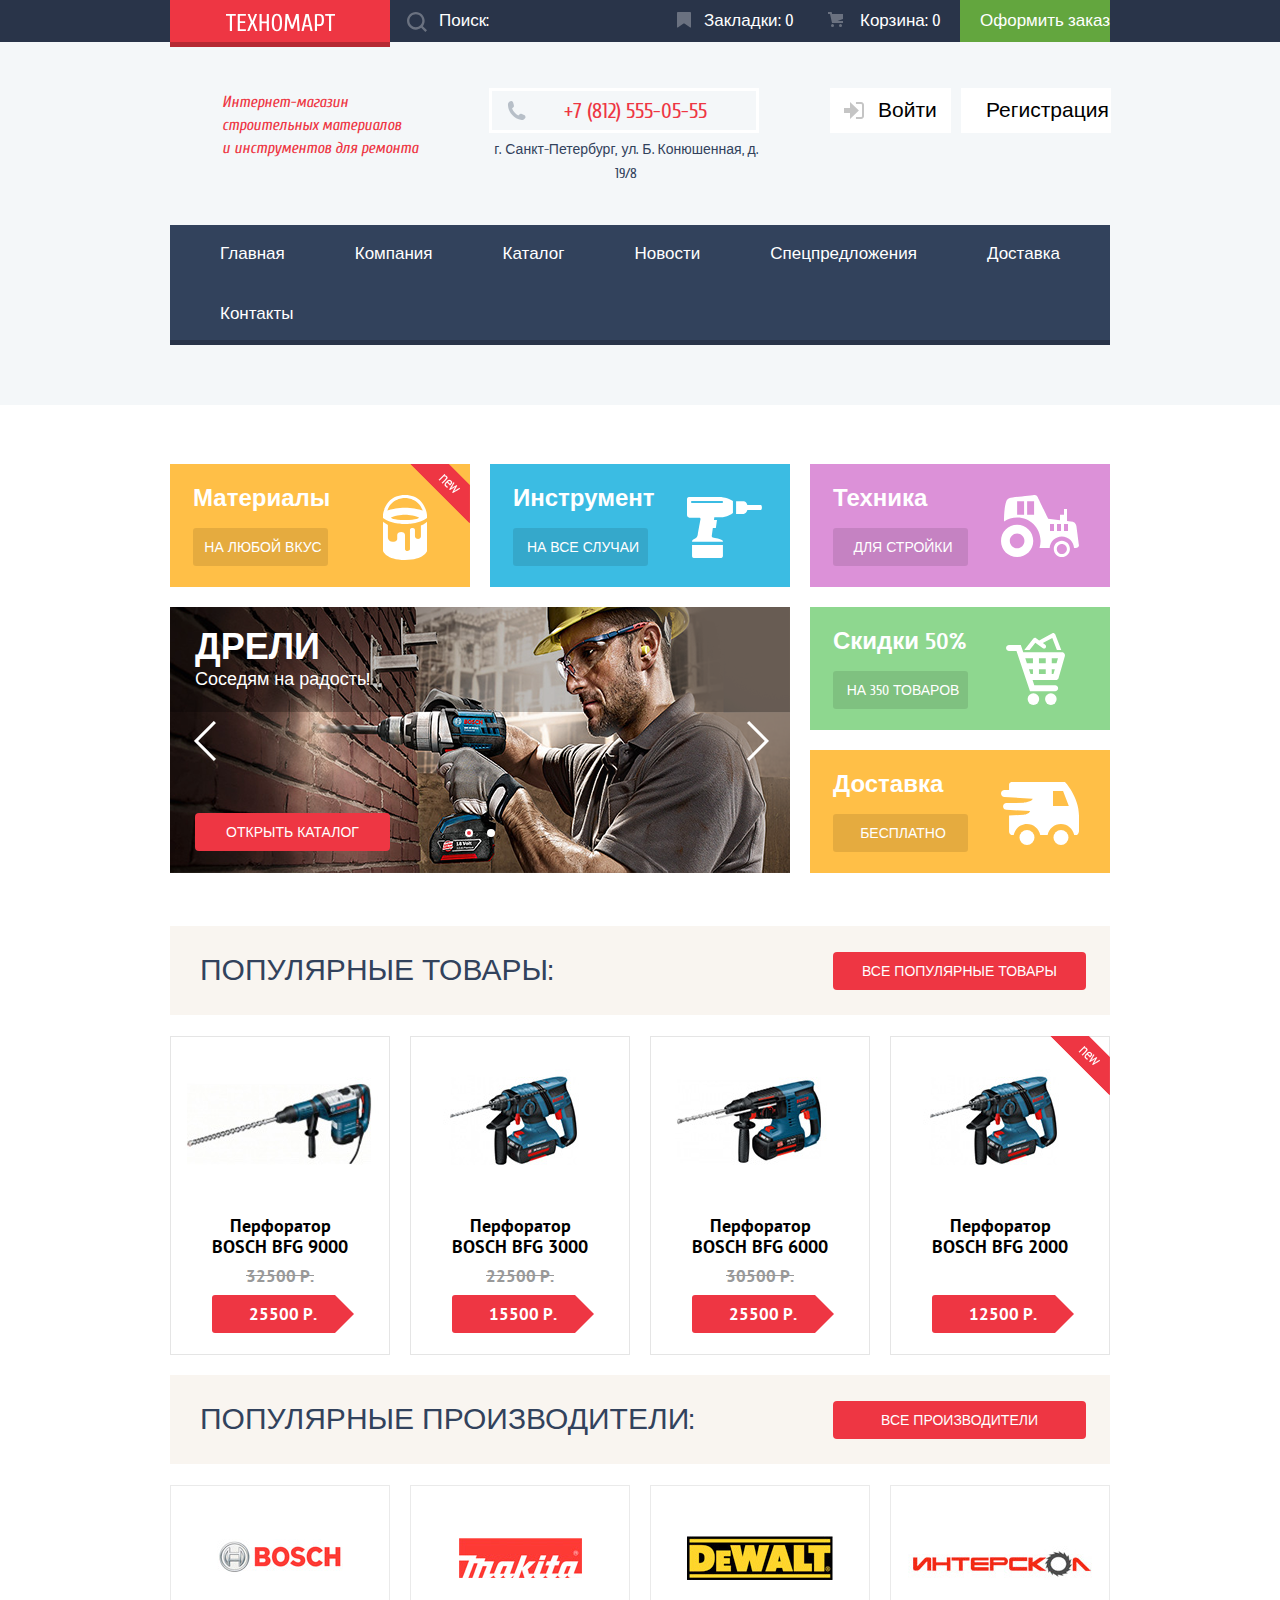
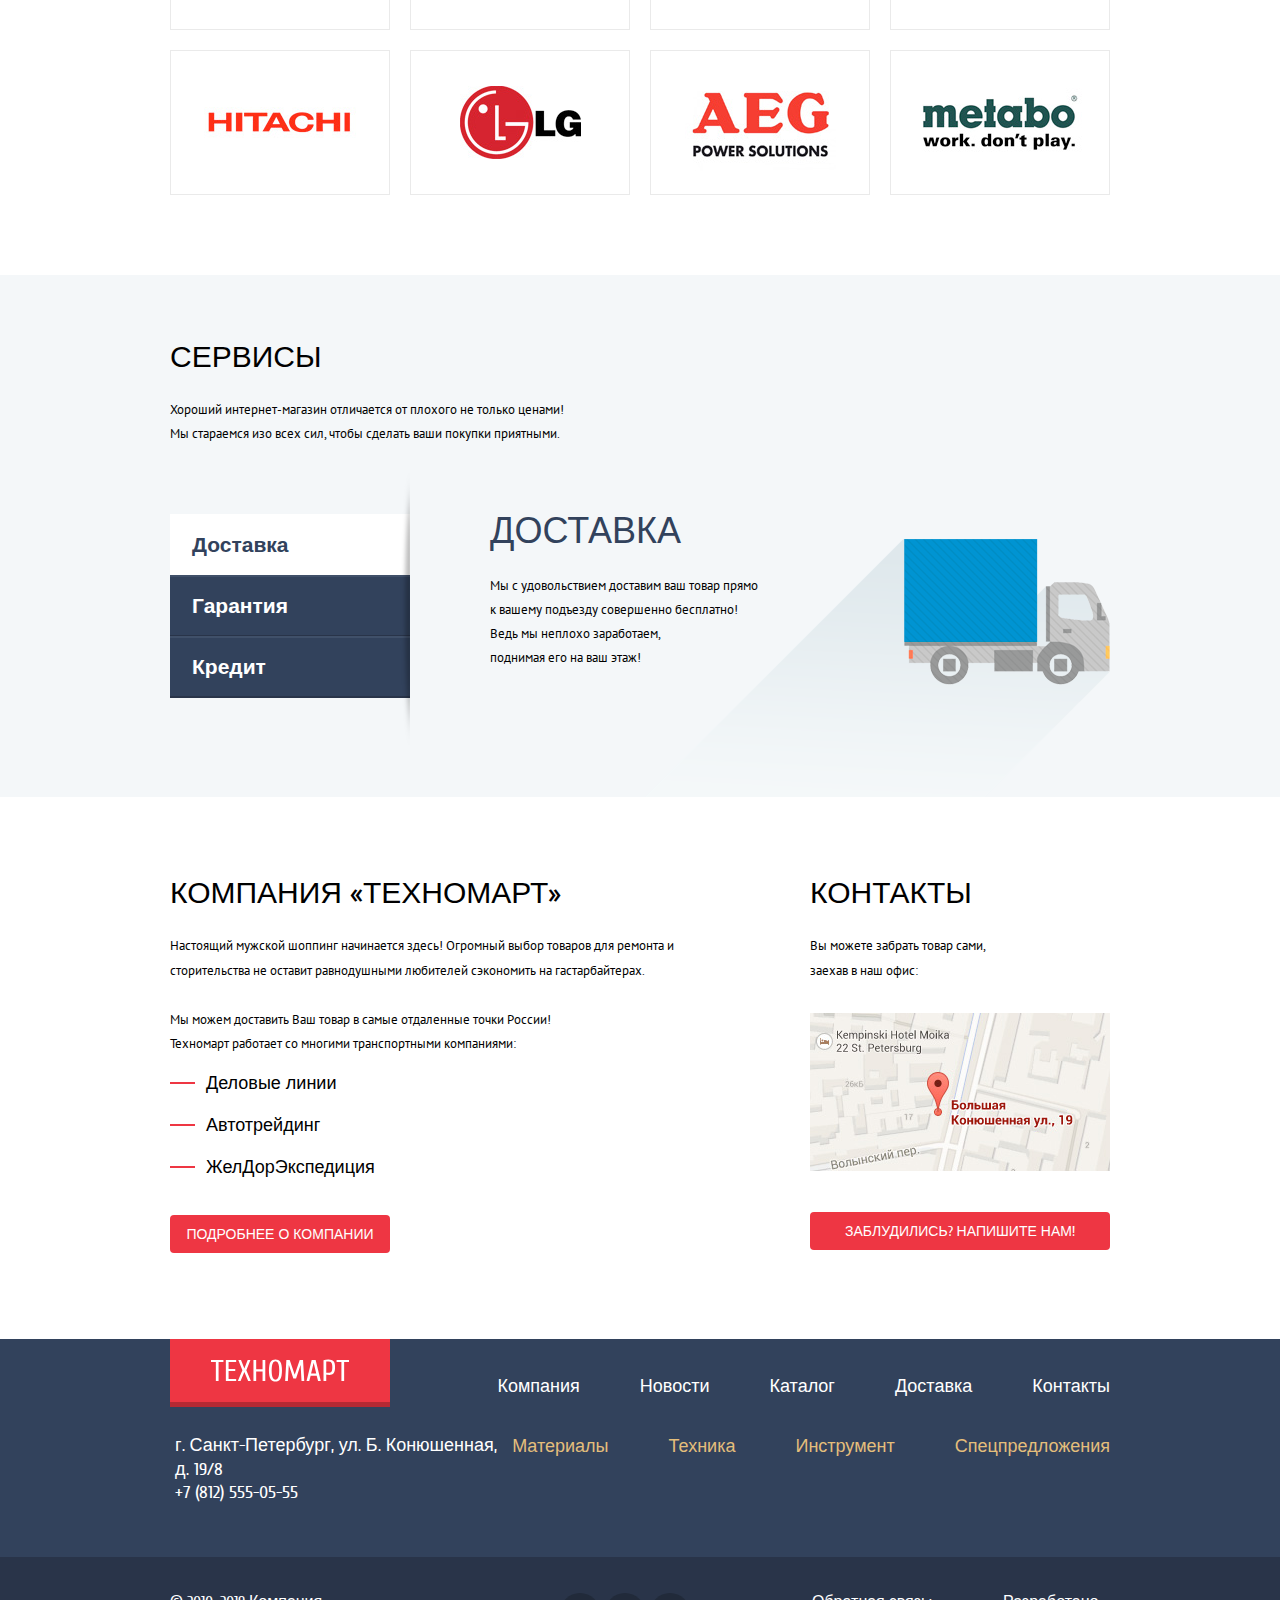
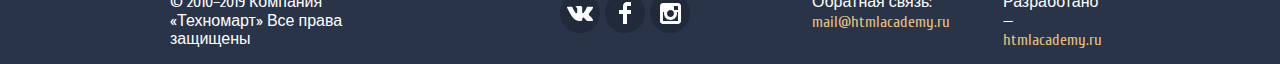
==== commit 38239a21: "исправил критерий Д19. Добавил еще несколько атрибутов aria-label" ====
--- a/index.html
+++ b/index.html
@@ -123,10 +123,10 @@
           <article class="offers__category-carousel start">
             <h2 class="offers__category-carousel-heading">Дрели</h2>
             <p class="offers__category-carousel-description">Соседям на радость!</p>
-            <span class="arrow-left" tabindex="0"></span>
-            <span class="arrow-right" tabindex="0"></span>
-            <span class="dot-1 dot-active" tabindex="0"></span>
-            <span class="dot-2" tabindex="0"></span>
+            <button class="arrow-left" aria-label="прокрутить слайдер влево"></button>
+            <button class="arrow-right" aria-label="прокрутить слайдер вправо"></button>
+            <span class="dot-1 dot-active"></span>
+            <span class="dot-2"></span>
             <a href="catalog.html" class="button">Открыть Каталог</a>
           </article>
         </div>
@@ -151,8 +151,8 @@
           <h2>Популярные товары:</h2><a href="" class="button">Все популярные товары</a>
         </div>
         <div class="items">
-          <div class="items__list">
-            <article class="items__list-item">  
+          <div class="items__list four-in-row">
+            <article class="items__list-item">
               <div class="items__list-item-actions">
                 <a href="buy.html" class="buy">
                   <svg version="1.1" xmlns="http://www.w3.org/2000/svg" xmlns:xlink="http://www.w3.org/1999/xlink"
@@ -254,6 +254,7 @@
               </span>
               <a href="buy.html" class="item-button">12500 Р.</a>
             </article>
+
           </div>
         </div>
       </section>
@@ -327,8 +328,8 @@
             <li>Деловые линии</li>
             <li>Автотрейдинг</li>
             <li>ЖелДорЭкспедиция</li>
-          </ul>        
-        
+          </ul>
+
           <a href="" class="button">Подробнее о компании</a>
         </section>
         <section class="contacts">
@@ -355,7 +356,7 @@
           <div>
             <a class="footer-up__logo"><img src="img/technomart.svg" alt="надпись ТЕХНОМАРТ" width="138"
                 height="23"></a>
-              </div>
+          </div>
           <ul class="footer-nav">
             <li><a href="#">Компания</a></li>
             <li><a href="#">Новости</a></li>
@@ -367,10 +368,10 @@
 
         <div class="container-bottom">
           <p>
-           <span>г. Санкт-Петербург, ул. Б. Конюшенная, д. 19/8 </span>
-           <span>+7 (812) 555-05-55</span> 
-          </p>        
-         
+            <span>г. Санкт-Петербург, ул. Б. Конюшенная, д. 19/8 </span>
+            <span>+7 (812) 555-05-55</span>
+          </p>
+
           <ul class="footer-nav">
             <li><a href="#" class="wheat">Материалы</a></li>
             <li><a href="#" class="wheat">Техника</a></li>
@@ -390,19 +391,22 @@
         </div>
         <div class="social">
           <ul class="social__list">
-            <li><a href=""><img src="img/vk-icon.svg" alt="vk" width="26" height="15" aria-label="ссылка на аккаунт Вконтакте"></a></li>
-            <li><a href=""><img src="img/fb-icon.svg" alt="facebook" width="12" height="22" aria-label="ссылка на аккаунт Фейсбука"></a></li>
-            <li><a href=""><img src="img/insta-icon.svg" alt="instagramm" width="21" height="21" aria-label="ссылка на аккаунт Инстаграмм"></a></li>
+            <li><a href=""><img src="img/vk-icon.svg" alt="vk" width="26" height="15"
+                  aria-label="ссылка на аккаунт Вконтакте"></a></li>
+            <li><a href=""><img src="img/fb-icon.svg" alt="facebook" width="12" height="22"
+                  aria-label="ссылка на аккаунт Фейсбука"></a></li>
+            <li><a href=""><img src="img/insta-icon.svg" alt="instagramm" width="21" height="21"
+                  aria-label="ссылка на аккаунт Инстаграмм"></a></li>
           </ul>
         </div>
         <div class="developed">
           <div>
             <p>Обратная связь:</p>
-            <p><a href="" class="wheat">mail@htmlacademy.ru</a></p>           
+            <p><a href="" class="wheat">mail@htmlacademy.ru</a></p>
           </div>
           <div>
-            <p>Разработано -</p>
-            <p><a href="https://htmlacademy.ru/intensive/htmlcss" class="wheat">htmlacademy.ru</a></p>            
+            <p>Разработано —</p>
+            <p><a href="https://htmlacademy.ru/intensive/htmlcss" class="wheat">htmlacademy.ru</a></p>
           </div>
         </div>
       </div>
@@ -414,17 +418,18 @@
     <form action="index.html" method="post" class="modal-feedback-form">
       <div class="modal-body">
         <div>
-          <label for="modal-feedback-name">Ваше имя:</label>      
-          <input type="text" name="name" placeholder="Имя Фамилия" id="modal-feedback-name">        
+          <label for="modal-feedback-name">Ваше имя:</label>
+          <input type="text" name="name" placeholder="Имя Фамилия" id="modal-feedback-name">
         </div>
         <div>
-          <label for="modal-feedback-email">Ваш e-mail: </label>         
-          <input type="email" name="email" placeholder="email@example.com" id="modal-feedback-email">       
+          <label for="modal-feedback-email">Ваш e-mail: </label>
+          <input type="email" name="email" placeholder="email@example.com" id="modal-feedback-email">
         </div>
         <div>
           <label for="modal-feedback-reply">Текст письма</label>
-          <textarea name="message" cols="30" rows="10" placeholder="В свободной форме" id="modal-feedback-reply"></textarea>     
-        </div>    
+          <textarea name="message" cols="30" rows="10" placeholder="В свободной форме"
+            id="modal-feedback-reply"></textarea>
+        </div>
       </div>
       <div class="button-back">
         <button type="submit" class="button">Отправить</button>
--- a/css/minimizedStyle.css
+++ b/css/minimizedStyle.css
@@ -1 +1 @@
-@keyframes bounce{0%{transform:translateY(-2000px)}70%{transform:translateY(30px)}90%{transform:translateY(-10px)}to{transform:translateY(0)}}@keyframes shake{0%,to{transform:translateX(0)}10%,30%,50%,70%,90%{transform:translateX(-10px)}20%,40%,60%,80%{transform:translateX(10px)}}@font-face{font-family:'Cuprum';font-style:normal;font-weight:400;src:url(../fonts/cuprum-v11-latin-regular.eot);src:local('Cuprum Regular'),local('Cuprum-Regular'),url(../fonts/cuprum-v11-latin-regular.eot?#iefix) format('embedded-opentype'),url(../fonts/cuprum-v11-latin-regular.woff2) format('woff2'),url(../fonts/cuprum-v11-latin-regular.woff) format('woff'),url(../fonts/cuprum-v11-latin-regular.ttf) format('truetype'),url(../fonts/cuprum-v11-latin-regular.svg#Cuprum) format('svg')}@font-face{font-family:'Cuprum';font-style:italic;font-weight:400;src:url(../fonts/cuprum-v11-latin-italic.eot);src:local('Cuprum Italic'),local('Cuprum-Italic'),url(../fonts/cuprum-v11-latin-italic.eot?#iefix) format('embedded-opentype'),url(../fonts/cuprum-v11-latin-italic.woff2) format('woff2'),url(../fonts/cuprum-v11-latin-italic.woff) format('woff'),url(../fonts/cuprum-v11-latin-italic.ttf) format('truetype'),url(../fonts/cuprum-v11-latin-italic.svg#Cuprum) format('svg')}@font-face{font-family:'Cuprum';font-style:normal;font-weight:700;src:url(../fonts/cuprum-v11-latin-700.eot);src:local('Cuprum Bold'),local('Cuprum-Bold'),url(../fonts/cuprum-v11-latin-700.eot?#iefix) format('embedded-opentype'),url(../fonts/cuprum-v11-latin-700.woff2) format('woff2'),url(../fonts/cuprum-v11-latin-700.woff) format('woff'),url(../fonts/cuprum-v11-latin-700.ttf) format('truetype'),url(../fonts/cuprum-v11-latin-700.svg#Cuprum) format('svg')}@font-face{font-family:'PT Sans';font-style:normal;font-weight:400;src:url(../fonts/pt-sans-v11-latin-regular.eot);src:local('PT Sans'),local('PTSans-Regular'),url(../fonts/pt-sans-v11-latin-regular.eot?#iefix) format('embedded-opentype'),url(../fonts/pt-sans-v11-latin-regular.woff2) format('woff2'),url(../fonts/pt-sans-v11-latin-regular.woff) format('woff'),url(../fonts/pt-sans-v11-latin-regular.ttf) format('truetype'),url(../fonts/pt-sans-v11-latin-regular.svg#PTSans) format('svg')}@font-face{font-family:'PT Sans';font-style:normal;font-weight:700;src:url(../fonts/pt-sans-v11-latin-700.eot);src:local('PT Sans Bold'),local('PTSans-Bold'),url(../fonts/pt-sans-v11-latin-700.eot?#iefix) format('embedded-opentype'),url(../fonts/pt-sans-v11-latin-700.woff2) format('woff2'),url(../fonts/pt-sans-v11-latin-700.woff) format('woff'),url(../fonts/pt-sans-v11-latin-700.ttf) format('truetype'),url(../fonts/pt-sans-v11-latin-700.svg#PTSans) format('svg')}html{box-sizing:border-box}*,::after,::before{box-sizing:inherit}img{max-width:100%}body{margin:0;padding:0;background-color:#fff;font-family:'Cuprum','Tahoma',sans-serif;font-weight:400;font-stretch:normal;letter-spacing:normal;text-align:left;font-size:18px}.visually-hidden{position:absolute;clip:rect(0 0 0 0);width:1px;height:1px;margin:-1px;font-size:0}a{text-decoration:none}.wrapper{width:940px;margin:0 auto}.site-navigation{display:flex;justify-content:space-between;align-items:center;flex-wrap:wrap;width:940px;font-size:0;line-height:1px;background-color:#32425c;padding:0 20px;text-align:center;box-shadow:inset 0 -5px 0 0 #293449;margin:0 0 60px}.site-navigation a{font-size:17px;display:inline-block;vertical-align:middle;margin:0;color:#fff;padding:28px 30px 31px}.site-navigation a:hover{background-color:#293449}.site-navigation a:active{background-color:#1d2739;color:rgba(255,255,255,.5)}.main-header{background-color:#f4f7f9;overflow:hidden}.main-header__up{background-color:#293449;height:42px;margin-bottom:46px}.main-header__up .container{display:flex;justify-content:space-between;align-items:center}.main-header__up a{color:#fff;font-size:17px;line-height:1.06}.main-header__up-actions{display:flex}.basket,.bookmarks,.order{position:relative;width:150px;height:42px;line-height:1;font-weight:400;font-style:normal;text-align:left;white-space:nowrap}.bookmarks{padding:12px 27px 13px 44px}.order{background-color:#63a63e;padding:12px 22px 12px 20px}.basket{padding:12px 25px 13px 50px}.basket-active{background-color:#ee3643}.order:hover{background-color:#5fbb2d}.order:active{background-color:#518534}.icon{position:absolute}.main-header__up .icon{fill:#fff;opacity:.3}.search input[type=text]:focus+.icon{fill:#ee3643;opacity:1}.bookmarks .icon,.search-label svg{top:12px;left:17px}.basket .icon{top:12px;left:18px}.search{position:relative;height:42px;margin-right:auto;flex-grow:1}.search-label svg{position:absolute;z-index:20;width:20px;height:20px;cursor:pointer}.search input[type=text]{border:0;background-color:#293449;width:100%;padding:11px 10px 10px 49px;cursor:pointer;color:#fff}.search input[type=text]::placeholder{color:#fff;font-size:17px;line-height:1.06}.basket:hover,.bookmarks:hover,.search:hover input[type=text]{background-color:#212a3a}.search input[type=text]:focus{background-color:#fff;color:#000}.search input[type=text]:focus::placeholder{color:#000}.basket:hover .icon,.bookmarks:hover .icon,.items__list-item-actions .buy:hover svg,.search:hover .icon{opacity:1}.basket:active .icon,.bookmarks:active .icon{opacity:.3}.basket:active,.bookmarks:active{background-color:#161d29}.main-header__up-logo{width:220px;height:42px;background-color:#ee3643;box-shadow:0 5px 0 0 #b52933;display:inline-block;vertical-align:middle;padding:13px 55px 15px 56px}.main-header__up-logo:hover{background-color:#ca2c37}.main-header__up-logo:active{background-color:#ba2732}.main-header__down .container{display:flex;margin-bottom:39px}.main-header__down{margin-bottom:59px}.main-header__down ul{list-style:none}.main-header__down-info{color:#ee3643;font-size:16px;width:196px;min-height:60px;line-height:23px;font-style:italic;margin-top:3px;margin-left:52px;margin-right:71px}.nowrap{white-space:nowrap}.main-header__down-phone-number{position:relative;padding:10px 46px 10px 72px;border:3px solid #fff;width:270px;height:45px;margin-bottom:5px}.main-header__down-phone-number a{color:#ee3643;font-size:21px;line-height:1}.main-header__down-phone-number::before{content:"";position:absolute;top:13x;left:15px;width:19px;height:19px;background:url(../img/icon-phone.svg) no-repeat}.address{display:inline-block;vertical-align:middle;font-size:14px;line-height:24px;text-align:center;color:#32425c;width:270px;margin-left:2px}.main-header__down-user{display:flex}.login,.register{background-color:#fff;font-size:21px;line-height:21px;color:#000}.register{position:relative}.login{position:relative;width:121px;height:45px;margin-left:69px;margin-right:10px;padding:12px 27px 12px 48px}.register{width:150px;height:45px;padding:12px 25px}.login .icon{left:14px;top:14px;width:20px;height:17px;fill:#c5c5c5}.login:hover,.register:hover{color:#ee3643}.login:active,.profile:active span,.register:active{color:rgba(0,0,0,.3)}.login:hover svg{fill:#32425c}.login:active svg{fill:rgba(0,0,0,.3)}.button,.button-show{text-transform:uppercase;min-height:38px}.button{display:inline-block;vertical-align:middle;background-color:#ee3643;border:0;color:#fff;text-align:center;font-size:14px;line-height:1;padding:13px 11px 11px;border-radius:4px}.button:hover{background-color:#ca2c37}.button:active{background-color:#ba2732}.button-show{width:140px;font-size:13px;border:solid 1px #e5e5e5;background-color:#fff;margin-top:58px;border-radius:3px;cursor:pointer}.button-close{position:absolute;top:9px;right:9px;width:21px;height:21px;border:0;background-color:transparent;background-image:url(../img/form-close.png);cursor:pointer}.index-columns{display:flex;justify-content:space-between;margin-bottom:86px}.index-columns h2{font-size:30px;line-height:30px;margin:0 0 25px;font-weight:400;font-stretch:normal;font-style:normal;letter-spacing:normal;text-transform:uppercase}.index-columns p{font-family:'PT Sans','Arial',sans-serif;font-size:13px;line-height:1.85;margin:0}.about{width:528px;min-height:362px}.about>p:first-of-type{margin-bottom:25px}.about>p:nth-of-type(2){max-width:386px}.contacts{width:300px;min-height:367px}.contacts>p:first-of-type{margin-bottom:30px;max-width:179px}.map-back{position:relative;padding:0;margin:0 0 40px}.feedback-button{margin-top:33px}.about ul{list-style:none;font-weight:700;font-size:18px}.about__list-info{margin-bottom:37px;padding-left:36px}.about__list-info li{position:relative;font-weight:400;font-stretch:normal;font-style:normal;line-height:1.11;letter-spacing:normal;text-align:left;margin-bottom:22px}.about__list-info li::before{content:'';position:absolute;left:-36px;top:8px;display:block;width:25px;height:2px;background-color:#ee3643}.popular-brands__list{margin-block-start:0;margin-block-end:0;list-style:none;display:flex;justify-content:space-between;flex-wrap:wrap;margin-bottom:60px}.popular-brands__list a{width:220px;height:145px;border:solid 1px #eaeaea;background-color:#fff;margin-bottom:20px;display:flex;justify-content:center;align-items:center}.popular-brands__list a:hover{box-shadow:0 10px 25px 0 rgba(41,52,73,.5)}.popular-brands__list a:active{opacity:.3;box-shadow:0 4px 10px 0 rgba(41,52,73,.5)}.service{background-color:#f4f7f9;padding-top:68px;margin-bottom:82px}.service .container{display:flex;justify-content:space-between;align-items:flex-start}.service h3,.service h4{text-transform:uppercase;font-weight:400}.service h3{font-size:30px;line-height:1;letter-spacing:normal;margin:0}.service p,.service-description{font-family:'PT Sans','Arial',sans-serif;font-size:13px;font-weight:400;line-height:1.85}.service-description{line-height:24px;max-width:398px;margin:25px 0 68px}.service-buttons{display:flex;flex-direction:column;margin-right:80px;position:relative}.service-buttons::after{position:absolute;content:"";z-index:70;top:-45px;left:230px;width:15px;height:284px;background-image:url(../img/shadow.png);background-repeat:no-repeat;background-position:0 0}.credit,.delivery,.guarantee{display:block;background-image:url(../img/delivery.png);background-repeat:no-repeat;background-position:100% 25px;flex-grow:1;min-height:283px}.service h4{font-size:36px;line-height:1.43;color:#32425c;margin:-8px 0 0}.delivery p{max-width:275px;margin-top:16px}.credit,.guarantee{display:none;background-image:url(../img/guarantee.png)}.credit p,.guarantee p{max-width:377px;margin-top:16px}.credit{background-image:url(../img/credit.png)}.credit p{max-width:279px}.credit .button{width:195px}.service__back{width:240px;height:61px;background-color:#32425c;color:#fff;border:0;padding-left:22px;font-size:21px;font-weight:700;font-stretch:normal;font-style:normal;line-height:1.43;letter-spacing:normal;text-align:left;box-shadow:0 1px 0 0 #293449,inset 0 1px 0 0 #405069;cursor:pointer}.service__active{background-color:#fff;color:#32425c;box-shadow:0 1px 0 0 #fff,inset 0 1px 0 0 #fff}.service__back:not(.service__active){border-top:1px solid #405069;border-bottom:1px solid #293449}.service__back:not(.service__active):hover{background-color:#293449}.offers{display:flex;justify-content:space-between;font-size:14px;margin-top:59px;margin-bottom:33px;color:#fff}.offers__column{display:flex;flex-direction:column;flex-wrap:wrap}.offers__column:first-of-type{flex-direction:row;flex-wrap:wrap;width:620px;justify-content:space-between}.offers__category{width:300px;height:123px;margin-bottom:20px;padding:21px 23px}.offers h2{font-size:24px;margin:0 0 15px}.offers__category-button{display:block;width:135px;background-color:rgba(0,0,0,.1);text-transform:uppercase;text-align:center;padding:12px 0 10px 5px;color:#fff;border-radius:3px}.offers__category-button:hover{background-color:rgba(0,0,0,.2)}.offers__category-button:active{background-color:rgba(0,0,0,.3)}.offers__category-carousel{position:relative;background-color:#685c53;background-repeat:no-repeat;width:620px;height:266px;margin-bottom:20px;color:#fff;font-size:18px;padding-left:25px}.start{background-image:url(../img/carousel-1.png)}.end{background-image:url(../img/carousel-2.jpg)}.dot-1,.dot-2{position:absolute;display:block;width:8px;height:8px;background-color:#fff;border:2px solid #fff;border-radius:50%;bottom:36px;left:295px;z-index:20;cursor:pointer}.dot-2{left:317px}.dot-active{background-color:#ee3643}.offers__category-carousel .arrow-left,.offers__category-carousel .arrow-right{position:absolute;display:block;background-image:url(../img/icon-left.png);width:22px;height:40px;top:114px;left:24px;z-index:20;cursor:pointer}.offers__category-carousel .arrow-right{background-image:url(../img/icon-right.png);left:577px}.offers__category-carousel .arrow-left:focus,.offers__category-carousel .arrow-right:focus,.offers__category-carousel .dot-1:focus,.offers__category-carousel .dot-2:focus{outline:2px solid #add8e6}.offers__category-carousel h2{font-size:36px;margin:20px 0 2px;text-transform:uppercase}.offers__category-carousel-description{margin:0;padding:0}.offers__category-carousel .button{width:195px;margin-top:122px}.offers .new::after{position:absolute;top:0;right:0;width:60px;height:59px;content:"";z-index:20;background:url(../img/new-flag.png) no-repeat 0 0}.offers__category:nth-of-type(1){position:relative;background-color:#ffbf47;background-image:url(../img/icon-1.svg);background-repeat:no-repeat;background-position:213px 31px}.offers__category:nth-of-type(2){background-color:#3bbce3;background-image:url(../img/icon-2.svg);background-repeat:no-repeat;background-position:197px 33px}.offers__column:nth-of-type(2) .offers__category:nth-of-type(1){background-color:#dc91d8;background-image:url(../img/icon-3.svg);background-repeat:no-repeat;background-position:191px 31px}.offers__column:nth-of-type(2) .offers__category:nth-of-type(2),.offers__column:nth-of-type(2) .offers__category:nth-of-type(3){background-color:#8ed78f;width:300px;height:123px;margin-bottom:20px;padding:21px 23px;background-image:url(../img/icon-4.svg);background-repeat:no-repeat;background-position:196px 26px}.offers__column:nth-of-type(2) .offers__category:nth-of-type(3){background-color:#ffbf47;background-image:url(../img/icon-5.svg);background-position:191px 32px}.popular-brands,.popular-goods{display:flex;justify-content:space-between;align-items:center;background-color:#f9f5f0;min-height:89px;padding-left:30px;padding-right:24px;margin-bottom:21px}.popular-brands h2,.popular-goods h2{font-size:30px;text-transform:uppercase;color:#32425c;font-weight:400;font-stretch:normal;font-style:normal;line-height:1;letter-spacing:normal;text-align:left}.popular-brands .button,.popular-goods .button{width:253px}.items{font-family:'PT Sans','Arial',sans-serif;font-size:17px;font-weight:700}.items__list{list-style:none;display:flex;flex-wrap:wrap;margin:0;padding:0}.items__list-item{position:relative;display:flex;flex-direction:column;align-items:center;border:1px solid #e5e5e5;width:220px;min-height:318px;margin-bottom:20px}.items__list-item:not(:nth-of-type(3n)){margin:0 20px 21px 0}.items__list-item img{order:-1;margin-bottom:9px}.items h3{font-size:18px;max-width:157px;margin:0 0 10px;text-align:center}.hidden{min-height:20px}.new-item::after{position:absolute;top:-1px;right:-1px;width:60px;height:60px;content:"";z-index:20;background:url(../img/new-flag.png) no-repeat 0 0}.items__list-item-actions{display:none;position:absolute;top:0;left:0;text-align:center;width:218px;height:164px;padding:40px 0;background-color:#fff;z-index:10}.items__list-item:hover{box-shadow:0 10px 25px 0 rgba(41,52,73,.5)}.container-bottom>p span,.items__list-item:hover .items__list-item-actions{display:block}.items__list-item-actions .buy{box-shadow:inset 0 -3px 0 0 #367315;border-bottom-color:#367315;color:#fff}.items__list-item-actions .bookmark,.items__list-item-actions .buy{position:relative;display:block;width:135px;height:38px;margin:0 auto 7px;background-color:#63a63e;border-radius:3px;font-size:14px;font-weight:400;font-family:'Cuprum','Tahoma',sans-serif;line-height:1.29;text-decoration:none;text-transform:uppercase}.items__list-item-actions .buy{padding:11px 45px 14px 49px}.items__list-item-actions .bookmark{padding:7px 0;color:#32425c;background:#fff;border:3px solid #63a63e;border-bottom-color:#63a63e;box-shadow:none}.items__list-item-actions .buy svg{fill:#fff;opacity:.3;position:absolute;top:11px;left:12px;width:15px;height:15px}.items__list-item-actions .buy:hover{background-color:#5fbb2d}.items__list-item-actions .buy:active{background-color:#518534;box-shadow:none}.items__list-item-actions .bookmark:hover{border:solid 3px #32425c}.items__list-item-actions .bookmark:active{opacity:.3;border:solid 3px #32425c}.linethrough{text-decoration:line-through;color:#999;min-height:20px}.item-button{position:relative;width:141px;height:38px;margin:8px 40px 21px 41px;padding:10px 30px 9px;color:#fff;background:#ee3643;border-radius:3px;text-align:center}.item-button:after{content:"";position:absolute;top:0;right:-20px;width:0;height:0;border:19px solid #fff;border-left-color:#ee3643}.about .button,.contacts .button{width:300px;min-height:38px}.about .button{width:220px;border-radius:4px}.footer-up{background-color:#32425c;color:#fff;font-size:18px;line-height:1.33;font-weight:400;font-style:normal;padding-bottom:34px}.footer-up .container-top{display:flex;flex-wrap:wrap;align-items:flex-end}.footer-up .container-bottom{display:flex;justify-content:space-between}.footer-up__logo{width:220px;height:68px;background-color:#ee3643;box-shadow:inset 0 -5px 0 0 rgba(0,0,0,.24);display:inline-block;vertical-align:middle;padding:20px 41px 25px}.footer-up__logo:hover{background-color:#ca2c37}.footer-up__logo:active{background-color:#ba2732}.footer-down{color:#fff;font-size:16px;background-color:#293449;min-height:107px;padding-top:39px}.footer-nav{list-style:none;padding:8px 0;margin:0 0 0 auto;display:flex;flex-wrap:wrap;justify-content:space-around}.footer-nav a{color:#fff}.footer-nav .wheat{color:#e4be7b}.developed .wheat:hover,.footer-nav a:hover{text-decoration:underline}.footer-nav a:active{text-decoration:none;opacity:.5}.container-bottom>p{margin:27px 0 18px 5px;max-width:325px;min-height:40px}.container-bottom .footer-nav{margin:20px 0 0}.footer-nav li:not(:first-child){margin-left:60px}.footer-down .container{display:flex;justify-content:space-between;flex-wrap:wrap}.copyright{max-width:228px}.social{margin-left:36px}.social__list{display:flex;justify-content:space-around;list-style:none;margin:0;padding-left:0}.social__list a{display:flex;justify-content:center;align-items:center;width:40px;height:40px;background-color:#212a3a;border-radius:40px;margin-right:5px}.social__list a:active,.social__list a:hover{background-color:#ee3643}.developed{display:flex;justify-content:space-between}.developed div:not(:last-child){margin-right:53px}.developed p{margin:0}.wheat{line-height:1.333;color:#e4be7b}.developed .wheat:active{text-decoration:none;color:#ee3643}.modal{position:fixed;background-color:#fff;box-shadow:0 30px 50px rgba(0,0,0,.7)}.modal-feedback,.modal-map{top:10vh;left:50vw;display:none;z-index:1000}.modal-feedback{margin-left:-310px;font-weight:700;width:620px;min-height:430px;border-top:7px solid #ee3643}.modal-map{margin-left:-470px;width:940px;height:446.2px}.contacts iframe{z-index:2;border:0}.map-link{position:absolute;top:0;left:0;z-index:1;margin:0}.contacts iframe,.modal-feedback-form{position:relative}.modal-body{display:flex;flex-wrap:wrap;justify-content:space-between;padding:74px 80px 37px}.modal-feedback label{display:block;cursor:pointer;margin:0 0 15px}.modal-feedback input,.modal-feedback textarea{outline:0;border:solid 2px #dee3e4;border-radius:3px;background-color:#fff;font-family:'PT Sans','Arial',sans-serif}.modal-feedback input{width:220px;font-size:13px;line-height:1;margin-bottom:22px;padding:9px 15px 8px}.modal-feedback textarea{padding:13px 16px;width:460px;height:114px;resize:vertical}.modal-feedback input:hover,.modal-feedback textarea:hover{border:solid 2px #b5b5b5}.modal-feedback input:focus,.modal-feedback textarea:focus{border:solid 2px #ee3643}.modal-feedback-form span{display:inline-block;vertical-align:middle;margin-bottom:13px}.modal-feedback input::placeholder,.modal-feedback textarea::placeholder{font-size:13px;font-family:'PT Sans','Arial',sans-serif}.modal-feedback .button{width:460px;min-height:38px}.modal-basket{display:none;top:10vh;left:50vw;margin-left:-310px;width:620px;height:282px;background-color:#fff;background-image:url(../img/modal-check.svg);background-repeat:no-repeat;background-position:87px 81px;border-top:7px solid #ee3643;z-index:1000}.modal-basket div:first-of-type{padding:68px 125px 68px 179px}.modal-basket h3{font-size:27px;text-align:center}.modal-basket .button{width:200px;min-height:38px}.modal-basket .button:nth-child(2){background-color:#fff;color:#000;margin-left:20px}.modal-show{display:block;animation:bounce .6s}.modal-error{animation:shake .6s}.button-back{background-color:#f4f4f4;width:100%;padding:37px 80px;text-align:center}.user-menu a{text-decoration:underline;font-size:16px;line-height:1.13;color:#32425c}.logged{position:relative;background-color:#fff;width:299px;min-height:45px;display:inline-block;vertical-align:middle;margin-left:51px;padding:12px 65px 12px 47px}.logged a{font-size:21px;line-height:1;color:#000;text-decoration:none}.logged .icon{fill:#c5c5c5}.profile .icon{top:13px;left:13px}.logout .icon{top:14px;right:10px}.logout:hover .icon,.profile:hover .icon{fill:#32425c}.logout:active .icon,.profile:active .icon{fill:rgba(0,0,0,.3)}.logout:focus .icon{outline:2px solid #add8e6}.information{margin-top:6px;padding-left:69px}.cabinet:hover,.my-orders:hover{color:#ee3643}.cabinet:active,.my-orders:active{color:rgba(50,66,92,.3)}.point{display:inline-block;vertical-align:middle;border-radius:50%;margin-left:10px;width:4px;height:5px;background-color:#32425c}.cabinet{padding-left:9px}.breadcrumbs{list-style:none;font-family:'PT Sans','Arial',sans-serif;font-size:13px;text-transform:uppercase;padding:0;margin:22px 0 20px;display:flex}.breadcrumbs-home{width:14px;height:12px;background-image:url(../img/icon-home.svg);background-repeat:no-repeat}.breadcrumbs li{position:relative;margin-right:40px}.breadcrumbs li:not(:last-of-type)::after{position:absolute;content:"";width:8px;height:12px;top:-1px;background-image:url(../img/icon-right-small.png)}.breadcrumbs li:first-child::after{left:29px}.breadcrumbs li:nth-child(2)::after{left:68px}.breadcrumbs li:nth-child(3)::after{left:96px}.filters,.page-title{text-transform:uppercase}.page-title{font-size:30px;line-height:1;margin:0;letter-spacing:normal;text-align:left;color:#32425c;font-weight:400}.filters{font-family:'PT Sans','Arial',sans-serif;font-size:17px;width:220px;display:flex;flex-direction:column}.filters__range{margin-bottom:25px}.range-controls{position:relative;width:220px;height:80px;margin-bottom:9px;padding-top:39px;padding-right:20px;padding-left:20px;background-color:#f7f3ec;border-radius:3px}.range-controls .scale{height:2px;background:#d7dcde}.range-controls .bar{width:70%;height:2px;background:#00ca74}.range-controls .toggle{width:20px;height:20px;padding:0;border:8px solid #fff;background-color:#ababab;border-radius:50%;box-shadow:0 2px 1px 0 #cfcfcf;position:absolute;top:31px;left:0;cursor:pointer}.range-controls .toggle-min{left:20px}.range-controls .toggle-max{left:140px}.price-controls{display:flex;justify-content:space-between;align-items:center}.price-controls input{font-size:17px;text-align:center;color:#283136;width:95px;height:38px;padding:6px 2px 10px 6px;background-color:#f7f3ec;border:0;border-radius:3px}.price-controls input[type=number]::-webkit-inner-spin-button,.price-controls input[type=number]::-webkit-outer-spin-button{-webkit-appearance:none;margin:0}.price-controls input[type=number]{-moz-appearance:textfield}.container-right{width:700px;min-height:1202px}.filters h3,.filters__filter{text-transform:uppercase;line-height:1}.filters__filter{height:38px;background-color:#f7f3ec;font-size:13px;padding:12px 19px;margin-bottom:18px}.filters h2,.filters h3,.filters p{margin:0}.filters h3{display:block;font-size:17px;font-weight:700;margin-bottom:21px}.filters .line{width:100%;border:1px solid #e5e5e5;border-bottom:0;margin:0 0 23px}.filters__brand,.filters__supply{font-size:15px}.filters__brand ul,.filters__supply ul{margin:0;padding:0;list-style:none}.filters__brand li,.filters__supply li{position:relative;margin-bottom:23px;padding-left:35px}.filters__brand label,.filters__supply label{cursor:pointer}.filters__supply h3{letter-spacing:.17px}.filters__brand input[type=checkbox],.filters__supply input[type=radio]{position:absolute;clip:rect(0 0 0 0);width:1px;height:1px;margin:-1px;font-size:0}.filters__brand input[type=checkbox]~label::before{content:"";position:absolute;left:0;top:-4px;width:23px;height:23px;border:2px solid #c5c5c5;border-radius:3px;cursor:pointer}.filters__brand input[type=checkbox]:checked~label::before{content:"";border:0;width:27px;height:23px;background:url(../img/checkbox-on.png) left center no-repeat}.filters__brand input[type=checkbox]~label:hover::before,.filters__supply input[type=radio]~label:hover::before{border-color:#b5b5b5}.filters__brand input[type=checkbox]:disabled~label::before,.filters__supply input[type=radio]:disabled~label::before{opacity:.3}.filters__brand input[type=checkbox]:checked~label:hover::before,.filters__supply input[type=radio]:checked~label:hover::before{border-color:#b5b5b5}.filters__brand input[type=checkbox]:focus~label::before,.filters__supply input[type=radio]:focus~label::before{outline:2px solid #add8e6}.filters__brand input[type=checkbox]:checked:disabled~label::before,.filters__supply input[type=radio]:checked:disabled~label::before{opacity:.3}.filters__supply input[type=radio]~label::before{content:"";position:absolute;top:-4px;left:0;width:25px;height:25px;border:4px solid #c5c5c5;border-radius:50%;cursor:pointer}.filters__supply input[type=radio]:checked~label::before{content:"";border:0;width:25px;height:25px;background:url(../img/radio-on.svg) left center no-repeat}.sorting{position:relative;font-family:'PT Sans','Arial',sans-serif;min-height:38px;font-size:13px;text-transform:uppercase;background-color:#f7f3ec;display:flex;padding:10px 106px 10px 19px;margin-bottom:21px;line-height:1.38}.sorting__list{margin:0 0 0 139px;padding:0;list-style:none;display:flex;justify-content:space-between;flex-wrap:wrap;width:434px}.sort-list{position:absolute;top:11px}.sort-list:first-of-type{right:49px}.sort-list:last-of-type{right:17px}.sort-list:not(.sort-list-active){opacity:.2}.sort-list:hover{opacity:1}.sort-list-active{fill:#ee3643}.by-list:not(.by-list-active){border-bottom:1px dashed #ee3643;color:rgba(0,0,0,.3)}.by-list-active{color:red}.by-list:hover{color:#000;border-bottom:1px solid #ee3643}.drill-header{background-color:#f2f6f8;padding-left:28px;padding-top:30px;padding-bottom:30px;margin-bottom:20px;font-weight:400;font-style:normal}.pagination{font-family:'PT Sans','Arial',sans-serif;font-size:13px;text-transform:uppercase;list-style:none;display:flex;margin:31px 0 60px;padding:0}.pagination a{display:inline-block;vertical-align:middle;width:38px;height:38px;border-radius:4px;margin-right:10px;padding:12px 14px 15px 15px;border:solid 1px #e5e5e5;background-color:#fff}.pagination a:hover{border:solid 1px #bdc6ca}.pagination a:active{border:solid 1px #ee3643}.pagination a.following{width:140px;text-align:center}.pagination .active-page{background-color:red;color:#fff}.catalog-columns{display:flex;justify-content:space-between}.catalog-about{font-family:'PT Sans','Arial',sans-serif;font-size:13px;line-height:1.85;background-color:#f4f7f9;padding:50px 0 58px}.catalog-about h2{font-size:30px;margin:0;padding:0;font-family:'Cuprum','Tahoma',sans-serif;font-weight:400;text-transform:uppercase}.catalog-about p{max-width:911px}+@keyframes bounce{0%{transform:translateY(-2000px)}70%{transform:translateY(30px)}90%{transform:translateY(-10px)}to{transform:translateY(0)}}@keyframes shake{0%,to{transform:translateX(0)}10%,30%,50%,70%,90%{transform:translateX(-10px)}20%,40%,60%,80%{transform:translateX(10px)}}@font-face{font-family:'Cuprum';font-style:normal;font-weight:400;src:url(../fonts/cuprum-v11-latin-regular.eot);src:local('Cuprum Regular'),local('Cuprum-Regular'),url(../fonts/cuprum-v11-latin-regular.eot?#iefix) format('embedded-opentype'),url(../fonts/cuprum-v11-latin-regular.woff2) format('woff2'),url(../fonts/cuprum-v11-latin-regular.woff) format('woff'),url(../fonts/cuprum-v11-latin-regular.ttf) format('truetype'),url(../fonts/cuprum-v11-latin-regular.svg#Cuprum) format('svg')}@font-face{font-family:'Cuprum';font-style:italic;font-weight:400;src:url(../fonts/cuprum-v11-latin-italic.eot);src:local('Cuprum Italic'),local('Cuprum-Italic'),url(../fonts/cuprum-v11-latin-italic.eot?#iefix) format('embedded-opentype'),url(../fonts/cuprum-v11-latin-italic.woff2) format('woff2'),url(../fonts/cuprum-v11-latin-italic.woff) format('woff'),url(../fonts/cuprum-v11-latin-italic.ttf) format('truetype'),url(../fonts/cuprum-v11-latin-italic.svg#Cuprum) format('svg')}@font-face{font-family:'Cuprum';font-style:normal;font-weight:700;src:url(../fonts/cuprum-v11-latin-700.eot);src:local('Cuprum Bold'),local('Cuprum-Bold'),url(../fonts/cuprum-v11-latin-700.eot?#iefix) format('embedded-opentype'),url(../fonts/cuprum-v11-latin-700.woff2) format('woff2'),url(../fonts/cuprum-v11-latin-700.woff) format('woff'),url(../fonts/cuprum-v11-latin-700.ttf) format('truetype'),url(../fonts/cuprum-v11-latin-700.svg#Cuprum) format('svg')}@font-face{font-family:'PT Sans';font-style:normal;font-weight:400;src:url(../fonts/pt-sans-v11-latin-regular.eot);src:local('PT Sans'),local('PTSans-Regular'),url(../fonts/pt-sans-v11-latin-regular.eot?#iefix) format('embedded-opentype'),url(../fonts/pt-sans-v11-latin-regular.woff2) format('woff2'),url(../fonts/pt-sans-v11-latin-regular.woff) format('woff'),url(../fonts/pt-sans-v11-latin-regular.ttf) format('truetype'),url(../fonts/pt-sans-v11-latin-regular.svg#PTSans) format('svg')}@font-face{font-family:'PT Sans';font-style:normal;font-weight:700;src:url(../fonts/pt-sans-v11-latin-700.eot);src:local('PT Sans Bold'),local('PTSans-Bold'),url(../fonts/pt-sans-v11-latin-700.eot?#iefix) format('embedded-opentype'),url(../fonts/pt-sans-v11-latin-700.woff2) format('woff2'),url(../fonts/pt-sans-v11-latin-700.woff) format('woff'),url(../fonts/pt-sans-v11-latin-700.ttf) format('truetype'),url(../fonts/pt-sans-v11-latin-700.svg#PTSans) format('svg')}html{box-sizing:border-box}*,::after,::before{box-sizing:inherit}img{max-width:100%}body{margin:0;padding:0;background-color:#fff;font-family:'Cuprum','Tahoma',sans-serif;font-weight:400;font-stretch:normal;letter-spacing:normal;text-align:left;font-size:18px}.visually-hidden{position:absolute;clip:rect(0 0 0 0);width:1px;height:1px;margin:-1px;font-size:0}a{text-decoration:none}.wrapper{width:940px;margin:0 auto}.site-navigation{display:flex;justify-content:space-between;align-items:center;flex-wrap:wrap;width:940px;font-size:0;line-height:1px;background-color:#32425c;padding:0 20px;text-align:center;box-shadow:inset 0 -5px 0 0 #293449;margin:0 0 60px}.site-navigation a{font-size:17px;display:inline-block;vertical-align:middle;margin:0;color:#fff;padding:28px 30px 31px}.site-navigation a:hover{background-color:#293449}.site-navigation a:active{background-color:#1d2739;color:rgba(255,255,255,.5)}.main-header{background-color:#f4f7f9;overflow:hidden}.main-header__up{background-color:#293449;height:42px;margin-bottom:46px}.main-header__up .container{display:flex;justify-content:space-between;align-items:center}.main-header__up a{color:#fff;font-size:17px;line-height:1.06}.main-header__up-actions{display:flex}.basket,.bookmarks,.order{position:relative;width:150px;height:42px;line-height:1;font-weight:400;font-style:normal;text-align:left;white-space:nowrap}.bookmarks{padding:12px 27px 13px 44px}.order{background-color:#63a63e;padding:12px 22px 12px 20px}.basket{padding:12px 25px 13px 50px}.basket-active{background-color:#ee3643}.order:hover{background-color:#5fbb2d}.order:active{background-color:#518534}.icon{position:absolute}.main-header__up .icon{fill:#fff;opacity:.3}.search input[type=text]:focus+.icon{fill:#ee3643;opacity:1}.bookmarks .icon,.search-label svg{top:12px;left:17px}.basket .icon{top:12px;left:18px}.search{position:relative;height:42px;margin-right:auto;flex-grow:1}.search-label svg{position:absolute;z-index:20;width:20px;height:20px;cursor:pointer}.search input[type=text]{border:0;background-color:#293449;width:100%;padding:11px 10px 10px 49px;cursor:pointer;color:#fff}.search input[type=text]::placeholder{color:#fff;font-size:17px;line-height:1.06}.basket:hover,.bookmarks:hover,.search:hover input[type=text]{background-color:#212a3a}.search input[type=text]:focus{background-color:#fff;color:#000}.search input[type=text]:focus::placeholder{color:#000}.basket:hover .icon,.bookmarks:hover .icon,.items__list-item-actions .buy:hover svg,.search:hover .icon{opacity:1}.basket:active .icon,.bookmarks:active .icon{opacity:.3}.basket:active,.bookmarks:active{background-color:#161d29}.main-header__up-logo{width:220px;height:42px;background-color:#ee3643;box-shadow:0 5px 0 0 #b52933;display:inline-block;vertical-align:middle;padding:13px 55px 15px 56px}.main-header__up-logo:hover{background-color:#ca2c37}.main-header__up-logo:active{background-color:#ba2732}.main-header__down .container{display:flex;margin-bottom:39px}.main-header__down{margin-bottom:59px}.main-header__down ul{list-style:none}.main-header__down-info{color:#ee3643;font-size:16px;width:196px;min-height:60px;line-height:23px;font-style:italic;margin-top:3px;margin-left:52px;margin-right:71px}.nowrap{white-space:nowrap}.main-header__down-phone-number{position:relative;padding:10px 46px 10px 72px;border:3px solid #fff;width:270px;height:45px;margin-bottom:5px}.main-header__down-phone-number a{color:#ee3643;font-size:21px;line-height:1}.main-header__down-phone-number::before{content:"";position:absolute;top:13x;left:15px;width:19px;height:19px;background:url(../img/icon-phone.svg) no-repeat}.address{display:inline-block;vertical-align:middle;font-size:14px;line-height:24px;text-align:center;color:#32425c;width:270px;margin-left:2px}.main-header__down-user{display:flex}.login,.register{background-color:#fff;font-size:21px;line-height:21px;color:#000}.register{position:relative}.login{position:relative;width:121px;height:45px;margin-left:69px;margin-right:10px;padding:12px 27px 12px 48px}.register{width:150px;height:45px;padding:12px 25px}.login .icon{left:14px;top:14px;width:20px;height:17px;fill:#c5c5c5}.login:hover,.register:hover{color:#ee3643}.login:active,.profile:active span,.register:active{color:rgba(0,0,0,.3)}.login:hover svg{fill:#32425c}.login:active svg{fill:rgba(0,0,0,.3)}.button,.button-show{text-transform:uppercase;min-height:38px}.button{display:inline-block;vertical-align:middle;background-color:#ee3643;border:0;color:#fff;text-align:center;font-size:14px;line-height:1;padding:13px 11px 11px;border-radius:4px}.button:hover{background-color:#ca2c37}.button:active{background-color:#ba2732}.button-show{width:140px;font-size:13px;border:solid 1px #e5e5e5;background-color:#fff;margin-top:58px;border-radius:3px;cursor:pointer}.button-close{position:absolute;top:9px;right:9px;width:21px;height:21px;border:0;background-color:transparent;background-image:url(../img/form-close.png);cursor:pointer}.index-columns{display:flex;justify-content:space-between;margin-bottom:86px}.index-columns h2{font-size:30px;line-height:30px;margin:0 0 25px;font-weight:400;font-stretch:normal;font-style:normal;letter-spacing:normal;text-transform:uppercase}.index-columns p{font-family:'PT Sans','Arial',sans-serif;font-size:13px;line-height:1.85;margin:0}.about{width:528px;min-height:362px}.about>p:first-of-type{margin-bottom:25px}.about>p:nth-of-type(2){max-width:386px}.contacts{width:300px;min-height:367px}.contacts>p:first-of-type{margin-bottom:30px;max-width:179px}.map-back{position:relative;padding:0;margin:0 0 40px}.feedback-button{margin-top:33px}.about ul{list-style:none;font-weight:700;font-size:18px}.about__list-info{margin-bottom:37px;padding-left:36px}.about__list-info li{position:relative;font-weight:400;font-stretch:normal;font-style:normal;line-height:1.11;letter-spacing:normal;text-align:left;margin-bottom:22px}.about__list-info li::before{content:'';position:absolute;left:-36px;top:8px;display:block;width:25px;height:2px;background-color:#ee3643}.popular-brands__list{margin-block-start:0;margin-block-end:0;list-style:none;display:flex;justify-content:space-between;flex-wrap:wrap;margin-bottom:60px}.popular-brands__list a{width:220px;height:145px;border:solid 1px #eaeaea;background-color:#fff;margin-bottom:20px;display:flex;justify-content:center;align-items:center}.popular-brands__list a:hover{box-shadow:0 10px 25px 0 rgba(41,52,73,.5)}.popular-brands__list a:active{opacity:.3;box-shadow:0 4px 10px 0 rgba(41,52,73,.5)}.service{background-color:#f4f7f9;padding-top:68px;margin-bottom:82px}.service .container{display:flex;justify-content:space-between;align-items:flex-start}.service h3,.service h4{text-transform:uppercase;font-weight:400}.service h3{font-size:30px;line-height:1;letter-spacing:normal;margin:0}.service p,.service-description{font-family:'PT Sans','Arial',sans-serif;font-size:13px;font-weight:400;line-height:1.85}.service-description{line-height:24px;max-width:398px;margin:25px 0 68px}.service-buttons{display:flex;flex-direction:column;margin-right:80px;position:relative}.service-buttons::after{position:absolute;content:"";z-index:70;top:-45px;left:230px;width:15px;height:284px;background-image:url(../img/shadow.png);background-repeat:no-repeat;background-position:0 0}.credit,.delivery,.guarantee{display:block;background-image:url(../img/delivery.png);background-repeat:no-repeat;background-position:100% 25px;flex-grow:1;min-height:283px}.service h4{font-size:36px;line-height:1.43;color:#32425c;margin:-8px 0 0}.delivery p{max-width:275px;margin-top:16px}.credit,.guarantee{display:none;background-image:url(../img/guarantee.png)}.credit p,.guarantee p{max-width:377px;margin-top:16px}.credit{background-image:url(../img/credit.png)}.credit p{max-width:279px}.credit .button{width:195px}.service__back{width:240px;height:61px;background-color:#32425c;color:#fff;border:0;padding-left:22px;font-size:21px;font-weight:700;font-stretch:normal;font-style:normal;line-height:1.43;letter-spacing:normal;text-align:left;box-shadow:0 1px 0 0 #293449,inset 0 1px 0 0 #405069;cursor:pointer}.service__active{background-color:#fff;color:#32425c;box-shadow:0 1px 0 0 #fff,inset 0 1px 0 0 #fff}.service__back:not(.service__active){border-top:1px solid #405069;border-bottom:1px solid #293449}.service__back:not(.service__active):hover{background-color:#293449}.offers{display:flex;justify-content:space-between;font-size:14px;margin-top:59px;margin-bottom:33px;color:#fff}.offers__column{display:flex;flex-direction:column;flex-wrap:wrap}.offers__column:first-of-type{flex-direction:row;flex-wrap:wrap;width:620px;justify-content:space-between}.offers__category{width:300px;height:123px;margin-bottom:20px;padding:21px 23px}.offers h2{font-size:24px;margin:0 0 15px}.offers__category-button{display:block;width:135px;background-color:rgba(0,0,0,.1);text-transform:uppercase;text-align:center;padding:12px 0 10px 5px;color:#fff;border-radius:3px}.offers__category-button:hover{background-color:rgba(0,0,0,.2)}.offers__category-button:active{background-color:rgba(0,0,0,.3)}.offers__category-carousel{position:relative;background-color:#685c53;background-repeat:no-repeat;width:620px;height:266px;margin-bottom:20px;color:#fff;font-size:18px;padding-left:25px}.start{background-image:url(../img/carousel-1.png)}.end{background-image:url(../img/carousel-2.jpg)}.dot-1,.dot-2{position:absolute;display:block;width:8px;height:8px;background-color:#fff;border:2px solid #fff;border-radius:50%;bottom:36px;left:295px;z-index:20;cursor:pointer}.dot-2{left:317px}.dot-active{background-color:#ee3643}.offers__category-carousel .arrow-left,.offers__category-carousel .arrow-right{background-color:transparent;border:0;position:absolute;display:block;background-image:url(../img/icon-left.png);width:22px;height:40px;top:114px;left:24px;z-index:20;cursor:pointer}.offers__category-carousel .arrow-right{background-image:url(../img/icon-right.png);left:577px}.offers__category-carousel .arrow-left:focus,.offers__category-carousel .arrow-right:focus,.offers__category-carousel .dot-1:focus,.offers__category-carousel .dot-2:focus{outline:2px solid #add8e6}.offers__category-carousel h2{font-size:36px;margin:20px 0 2px;text-transform:uppercase}.offers__category-carousel-description{margin:0;padding:0}.offers__category-carousel .button{width:195px;margin-top:122px}.offers .new::after{position:absolute;top:0;right:0;width:60px;height:59px;content:"";z-index:20;background:url(../img/new-flag.png) no-repeat 0 0}.offers__category:nth-of-type(1){position:relative;background-color:#ffbf47;background-image:url(../img/icon-1.svg);background-repeat:no-repeat;background-position:213px 31px}.offers__category:nth-of-type(2){background-color:#3bbce3;background-image:url(../img/icon-2.svg);background-repeat:no-repeat;background-position:197px 33px}.offers__column:nth-of-type(2) .offers__category:nth-of-type(1){background-color:#dc91d8;background-image:url(../img/icon-3.svg);background-repeat:no-repeat;background-position:191px 31px}.offers__column:nth-of-type(2) .offers__category:nth-of-type(2),.offers__column:nth-of-type(2) .offers__category:nth-of-type(3){background-color:#8ed78f;width:300px;height:123px;margin-bottom:20px;padding:21px 23px;background-image:url(../img/icon-4.svg);background-repeat:no-repeat;background-position:196px 26px}.offers__column:nth-of-type(2) .offers__category:nth-of-type(3){background-color:#ffbf47;background-image:url(../img/icon-5.svg);background-position:191px 32px}.popular-brands,.popular-goods{display:flex;justify-content:space-between;align-items:center;background-color:#f9f5f0;min-height:89px;padding-left:30px;padding-right:24px;margin-bottom:21px}.popular-brands h2,.popular-goods h2{font-size:30px;text-transform:uppercase;color:#32425c;font-weight:400;font-stretch:normal;font-style:normal;line-height:1;letter-spacing:normal;text-align:left}.popular-brands .button,.popular-goods .button{width:253px}.items{font-family:'PT Sans','Arial',sans-serif;font-size:17px;font-weight:700}.items__list{list-style:none;display:flex;flex-wrap:wrap;margin:0;padding:0}.items__list-item{position:relative;display:flex;flex-direction:column;align-items:center;border:1px solid #e5e5e5;width:220px;min-height:318px;margin:0 20px 20px 0}.items__list.four-in-row .items__list-item:nth-child(4n),.items__list.three-in-row .items__list-item:nth-child(3n){margin-right:0}.items__list-item img{order:-1;margin-bottom:9px}.items h3{font-size:18px;max-width:157px;margin:0 0 10px;text-align:center}.hidden{min-height:20px}.new-item::after{position:absolute;top:-1px;right:-1px;width:60px;height:60px;content:"";z-index:20;background:url(../img/new-flag.png) no-repeat 0 0}.items__list-item-actions{display:none;position:absolute;top:0;left:0;text-align:center;width:218px;height:164px;padding:40px 0;background-color:#fff;z-index:10}.items__list-item:hover{box-shadow:0 10px 25px 0 rgba(41,52,73,.5)}.container-bottom>p span,.items__list-item:hover .items__list-item-actions{display:block}.items__list-item-actions .buy{box-shadow:inset 0 -3px 0 0 #367315;border-bottom-color:#367315;color:#fff}.items__list-item-actions .bookmark,.items__list-item-actions .buy{position:relative;display:block;width:135px;height:38px;margin:0 auto 7px;background-color:#63a63e;border-radius:3px;font-size:14px;font-weight:400;font-family:'Cuprum','Tahoma',sans-serif;line-height:1.29;text-decoration:none;text-transform:uppercase}.items__list-item-actions .buy{padding:11px 45px 14px 49px}.items__list-item-actions .bookmark{padding:7px 0;color:#32425c;background:#fff;border:3px solid #63a63e;border-bottom-color:#63a63e;box-shadow:none}.items__list-item-actions .buy svg{fill:#fff;opacity:.3;position:absolute;top:11px;left:12px;width:15px;height:15px}.items__list-item-actions .buy:hover{background-color:#5fbb2d}.items__list-item-actions .buy:active{background-color:#518534;box-shadow:none}.items__list-item-actions .bookmark:hover{border:solid 3px #32425c}.items__list-item-actions .bookmark:active{opacity:.3;border:solid 3px #32425c}.linethrough{text-decoration:line-through;color:#999;min-height:20px}.item-button{position:relative;width:141px;height:38px;margin:8px 40px 21px 45px;padding:10px 20px 9px;color:#fff;background:#ee3643;border-radius:3px;white-space:nowrap;text-align:center}.item-button:after{content:"";position:absolute;top:0;right:-20px;width:0;height:0;border:19px solid #fff;border-left-color:#ee3643}.about .button,.contacts .button{width:300px;min-height:38px}.about .button{width:220px;border-radius:4px}.footer-up{background-color:#32425c;color:#fff;font-size:18px;line-height:1.33;font-weight:400;font-style:normal;padding-bottom:34px}.footer-up .container-top{display:flex;flex-wrap:wrap;align-items:flex-end}.footer-up .container-bottom{display:flex;justify-content:space-between}.footer-up__logo{width:220px;height:68px;background-color:#ee3643;box-shadow:inset 0 -5px 0 0 rgba(0,0,0,.24);display:inline-block;vertical-align:middle;padding:20px 41px 25px}.footer-up__logo:hover{background-color:#ca2c37}.footer-up__logo:active{background-color:#ba2732}.footer-down{color:#fff;font-size:16px;background-color:#293449;min-height:107px;padding-top:36px}.footer-nav{list-style:none;padding:8px 0;margin:0 0 0 auto;display:flex;flex-wrap:wrap;justify-content:space-around}.footer-nav a{color:#fff}.footer-nav .wheat{color:#e4be7b}.developed .wheat:hover,.footer-nav a:hover{text-decoration:underline}.footer-nav a:active{text-decoration:none;opacity:.5}.container-bottom>p{margin:27px 0 18px 5px;max-width:325px;min-height:40px}.container-bottom .footer-nav{margin:20px 0 0}.footer-nav li:not(:first-child){margin-left:60px}.footer-down .container{display:flex}.copyright{max-width:228px;margin-right:162px}.social{margin-right:117px}.social__list{display:flex;justify-content:space-around;list-style:none;margin:0;padding-left:0}.social__list a{display:flex;justify-content:center;align-items:center;width:40px;height:40px;background-color:#212a3a;border-radius:40px;margin-right:5px}.social__list a:active,.social__list a:hover{background-color:#ee3643}.developed{display:flex;justify-content:space-between}.developed div:not(:last-child){margin-right:53px}.developed p{margin:0}.wheat{line-height:1.333;color:#e4be7b}.developed .wheat:active{text-decoration:none;color:#ee3643}.modal{position:fixed;background-color:#fff;box-shadow:0 30px 50px rgba(0,0,0,.7)}.modal-feedback,.modal-map{top:10vh;left:50vw;display:none;z-index:1000}.modal-feedback{margin-left:-310px;font-weight:700;width:620px;min-height:430px;border-top:7px solid #ee3643}.modal-map{margin-left:-470px;width:940px;height:446.2px}.contacts iframe{z-index:2;border:0}.map-link{position:absolute;top:0;left:0;z-index:1;margin:0}.contacts iframe,.modal-feedback-form{position:relative}.modal-body{display:flex;flex-wrap:wrap;justify-content:space-between;padding:74px 80px 37px}.modal-feedback label{display:block;cursor:pointer;margin:0 0 15px}.modal-feedback input,.modal-feedback textarea{outline:0;border:solid 2px #dee3e4;border-radius:3px;background-color:#fff;font-family:'PT Sans','Arial',sans-serif}.modal-feedback input{width:220px;font-size:13px;line-height:1;margin-bottom:22px;padding:9px 15px 8px}.modal-feedback textarea{padding:13px 16px;width:460px;height:114px;resize:vertical}.modal-feedback input:hover,.modal-feedback textarea:hover{border:solid 2px #b5b5b5}.modal-feedback input:focus,.modal-feedback textarea:focus{border:solid 2px #ee3643}.modal-feedback-form span{display:inline-block;vertical-align:middle;margin-bottom:13px}.modal-feedback input::placeholder,.modal-feedback textarea::placeholder{font-size:13px;font-family:'PT Sans','Arial',sans-serif}.modal-feedback .button{width:460px;min-height:38px}.modal-basket{display:none;top:10vh;left:50vw;margin-left:-310px;width:620px;height:282px;background-color:#fff;background-image:url(../img/modal-check.svg);background-repeat:no-repeat;background-position:87px 81px;border-top:7px solid #ee3643;z-index:1000}.modal-basket div:first-of-type{padding:68px 125px 68px 179px}.modal-basket h3{font-size:27px;text-align:center}.modal-basket .button{width:200px;min-height:38px}.modal-basket .button:nth-child(2){background-color:#fff;color:#000;margin-left:20px}.modal-show{display:block;animation:bounce .6s}.modal-error{animation:shake .6s}.button-back{background-color:#f4f4f4;width:100%;padding:37px 80px;text-align:center}.user-menu a{text-decoration:underline;font-size:16px;line-height:1.13;color:#32425c}.logged{position:relative;background-color:#fff;width:299px;min-height:45px;display:inline-block;vertical-align:middle;margin-left:51px;padding:12px 65px 12px 47px}.logged a{font-size:21px;line-height:1;color:#000;text-decoration:none}.logged .icon{fill:#c5c5c5}.profile .icon{top:13px;left:13px}.logout .icon{top:14px;right:10px}.logout:hover .icon,.profile:hover .icon{fill:#32425c}.logout:active .icon,.profile:active .icon{fill:rgba(0,0,0,.3)}.logout:focus .icon{outline:2px solid #add8e6}.information{margin-top:6px;padding-left:69px}.cabinet:hover,.my-orders:hover{color:#ee3643}.cabinet:active,.my-orders:active{color:rgba(50,66,92,.3)}.point{display:inline-block;vertical-align:middle;border-radius:50%;margin-left:10px;width:4px;height:5px;background-color:#32425c}.cabinet{padding-left:9px}.breadcrumbs{list-style:none;font-family:'PT Sans','Arial',sans-serif;font-size:13px;text-transform:uppercase;padding:0;margin:22px 0 20px;display:flex}.breadcrumbs-home{width:14px;height:12px;background-image:url(../img/icon-home.svg);background-repeat:no-repeat}.breadcrumbs li{position:relative;margin-right:40px}.breadcrumbs li:not(:last-of-type)::after{position:absolute;content:"";width:8px;height:12px;top:-1px;background-image:url(../img/icon-right-small.png)}.breadcrumbs li:first-child::after{left:29px}.breadcrumbs li:nth-child(2)::after{left:68px}.breadcrumbs li:nth-child(3)::after{left:96px}.filters,.page-title{text-transform:uppercase}.page-title{font-size:30px;line-height:1;margin:0;letter-spacing:normal;text-align:left;color:#32425c;font-weight:400}.filters{font-family:'PT Sans','Arial',sans-serif;font-size:17px;width:220px;display:flex;flex-direction:column}.filters__range{margin-bottom:25px}.range-controls{position:relative;width:220px;height:80px;margin-bottom:9px;padding-top:39px;padding-right:20px;padding-left:20px;background-color:#f7f3ec;border-radius:3px}.range-controls .scale{height:2px;background:#d7dcde}.range-controls .bar{width:70%;height:2px;background:#00ca74}.range-controls .toggle{width:20px;height:20px;padding:0;border:8px solid #fff;background-color:#ababab;border-radius:50%;box-shadow:0 2px 1px 0 #cfcfcf;position:absolute;top:31px;left:0;cursor:pointer}.range-controls .toggle-min{left:20px}.range-controls .toggle-max{left:140px}.price-controls{display:flex;justify-content:space-between;align-items:center}.price-controls input{font-size:17px;text-align:center;color:#283136;width:95px;height:38px;padding:6px 2px 10px 6px;background-color:#f7f3ec;border:0;border-radius:3px}.price-controls input[type=number]::-webkit-inner-spin-button,.price-controls input[type=number]::-webkit-outer-spin-button{-webkit-appearance:none;margin:0}.price-controls input[type=number]{-moz-appearance:textfield}.container-right{width:700px;min-height:1202px}.filters h3,.filters__filter{text-transform:uppercase;line-height:1}.filters__filter{height:38px;background-color:#f7f3ec;font-size:13px;padding:12px 19px;margin-bottom:18px}.filters h2,.filters h3,.filters p{margin:0}.filters h3{display:block;font-size:17px;font-weight:700;margin-bottom:21px}.filters .line{width:100%;border:1px solid #e5e5e5;border-bottom:0;margin:0 0 23px}.filters__brand,.filters__supply{font-size:15px}.filters__brand ul,.filters__supply ul{margin:0;padding:0;list-style:none}.filters__brand li,.filters__supply li{position:relative;margin-bottom:23px;padding-left:35px}.filters__brand label,.filters__supply label{cursor:pointer}.filters__supply h3{letter-spacing:.17px}.filters__brand input[type=checkbox],.filters__supply input[type=radio]{position:absolute;clip:rect(0 0 0 0);width:1px;height:1px;margin:-1px;font-size:0}.filters__brand input[type=checkbox]~label::before{content:"";position:absolute;left:0;top:-4px;width:23px;height:23px;border:2px solid #c5c5c5;border-radius:3px;cursor:pointer}.filters__brand input[type=checkbox]:checked~label::before{content:"";border:0;width:27px;height:23px;background:url(../img/checkbox-on.png) left center no-repeat}.filters__brand input[type=checkbox]~label:hover::before,.filters__supply input[type=radio]~label:hover::before{border-color:#b5b5b5}.filters__brand input[type=checkbox]:disabled~label::before,.filters__supply input[type=radio]:disabled~label::before{opacity:.3}.filters__brand input[type=checkbox]:checked~label:hover::before,.filters__supply input[type=radio]:checked~label:hover::before{border-color:#b5b5b5}.filters__brand input[type=checkbox]:focus~label::before,.filters__supply input[type=radio]:focus~label::before{outline:2px solid #add8e6}.filters__brand input[type=checkbox]:checked:disabled~label::before,.filters__supply input[type=radio]:checked:disabled~label::before{opacity:.3}.filters__supply input[type=radio]~label::before{content:"";position:absolute;top:-4px;left:0;width:25px;height:25px;border:4px solid #c5c5c5;border-radius:50%;cursor:pointer}.filters__supply input[type=radio]:checked~label::before{content:"";border:0;width:25px;height:25px;background:url(../img/radio-on.svg) left center no-repeat}.sorting{position:relative;font-family:'PT Sans','Arial',sans-serif;min-height:38px;font-size:13px;text-transform:uppercase;background-color:#f7f3ec;display:flex;padding:10px 106px 10px 19px;margin-bottom:21px;line-height:1.38}.sorting__list{margin:0 0 0 139px;padding:0;list-style:none;display:flex;justify-content:space-between;flex-wrap:wrap;width:434px}.sort-list{position:absolute;top:11px}.sort-list:first-of-type{right:49px}.sort-list:last-of-type{right:17px}.sort-list:not(.sort-list-active){opacity:.2}.sort-list:hover{opacity:1}.sort-list-active{fill:#ee3643}.by-list:not(.by-list-active){border-bottom:1px dashed #ee3643;color:rgba(0,0,0,.3)}.by-list-active{color:red}.by-list:hover{color:#000;border-bottom:1px solid #ee3643}.drill-header{background-color:#f2f6f8;padding-left:28px;padding-top:30px;padding-bottom:30px;margin-bottom:20px;font-weight:400;font-style:normal}.pagination{font-family:'PT Sans','Arial',sans-serif;font-size:13px;text-transform:uppercase;list-style:none;display:flex;margin:31px 0 60px;padding:0}.pagination a{display:inline-block;vertical-align:middle;width:38px;height:38px;border-radius:4px;margin-right:10px;padding:12px 14px 15px 15px;border:solid 1px #e5e5e5;background-color:#fff}.pagination a:hover{border:solid 1px #bdc6ca}.pagination a:active{border:solid 1px #ee3643}.pagination a.following{width:140px;text-align:center}.pagination .active-page{background-color:red;color:#fff}.catalog-columns{display:flex;justify-content:space-between}.catalog-about{font-family:'PT Sans','Arial',sans-serif;font-size:13px;line-height:1.85;background-color:#f4f7f9;padding:50px 0 58px}.catalog-about h2{font-size:30px;margin:0;padding:0;font-family:'Cuprum','Tahoma',sans-serif;font-weight:400;text-transform:uppercase}.catalog-about p{max-width:911px}